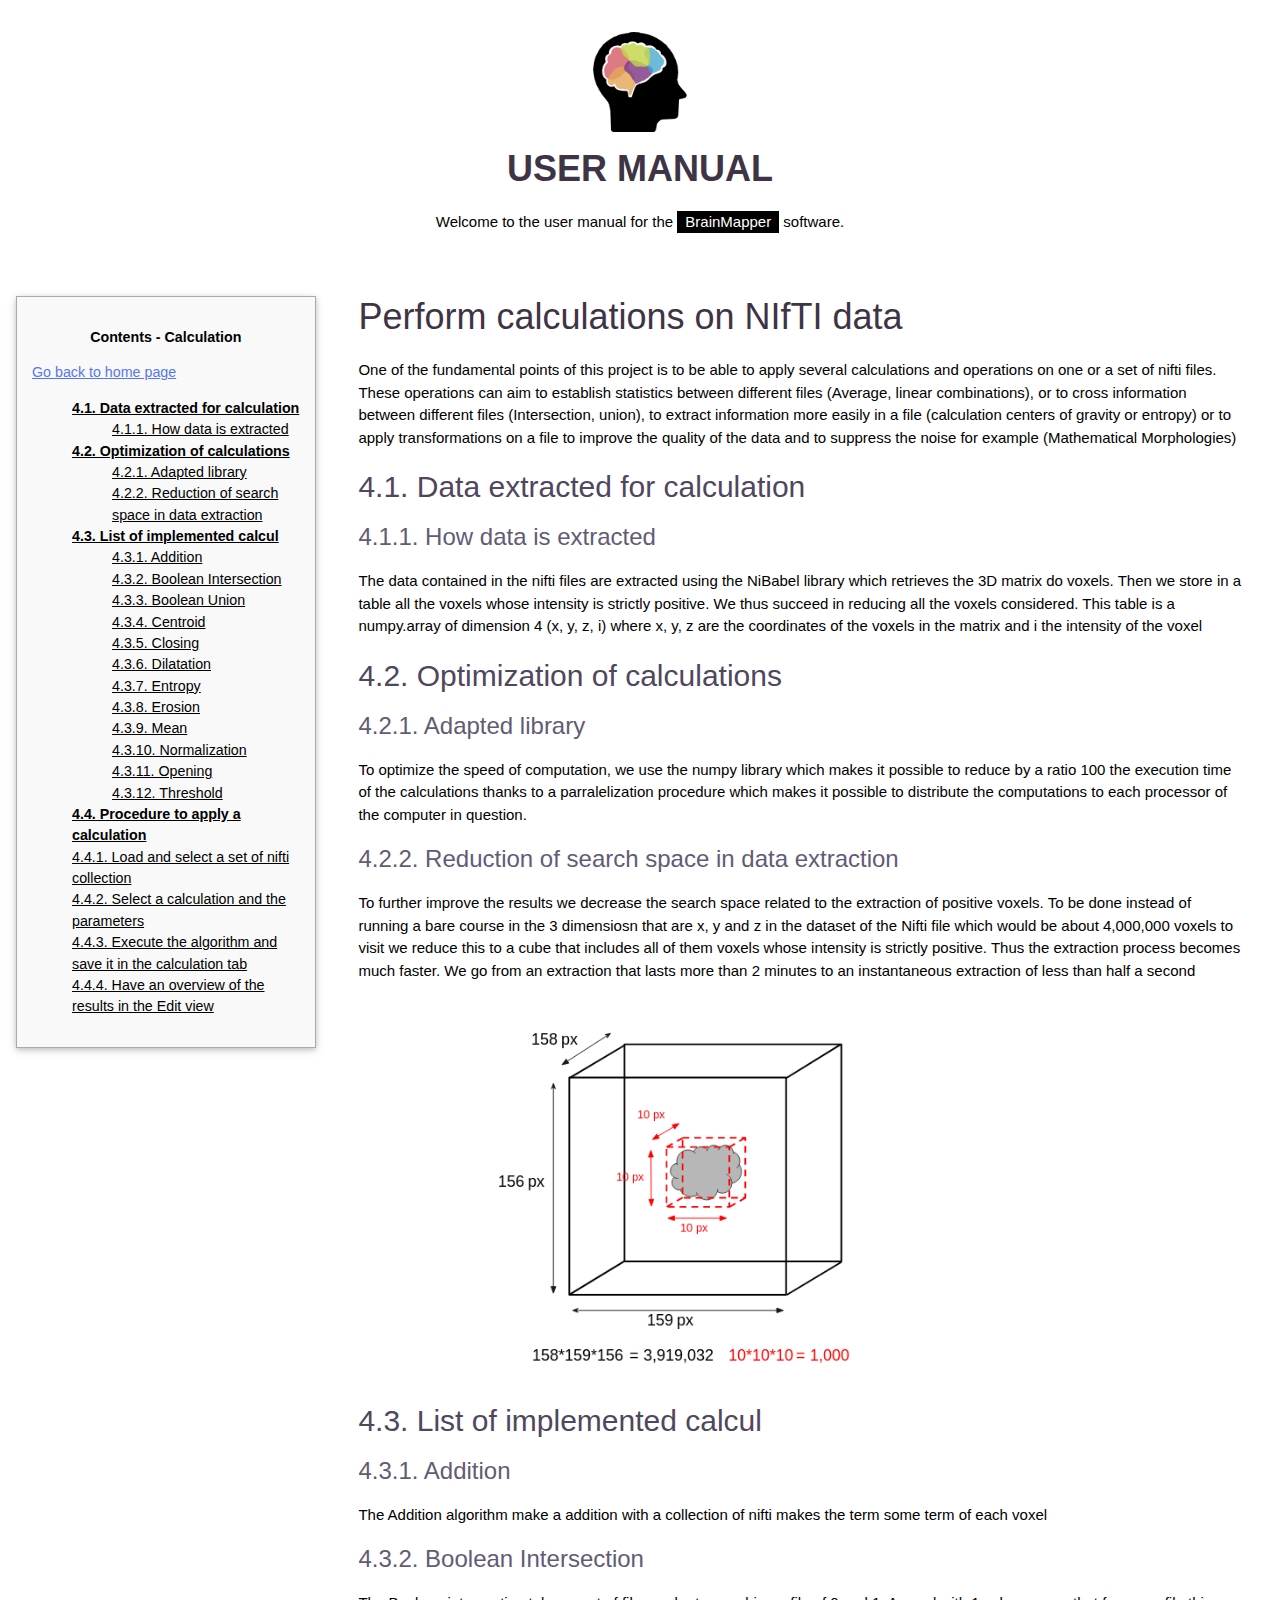
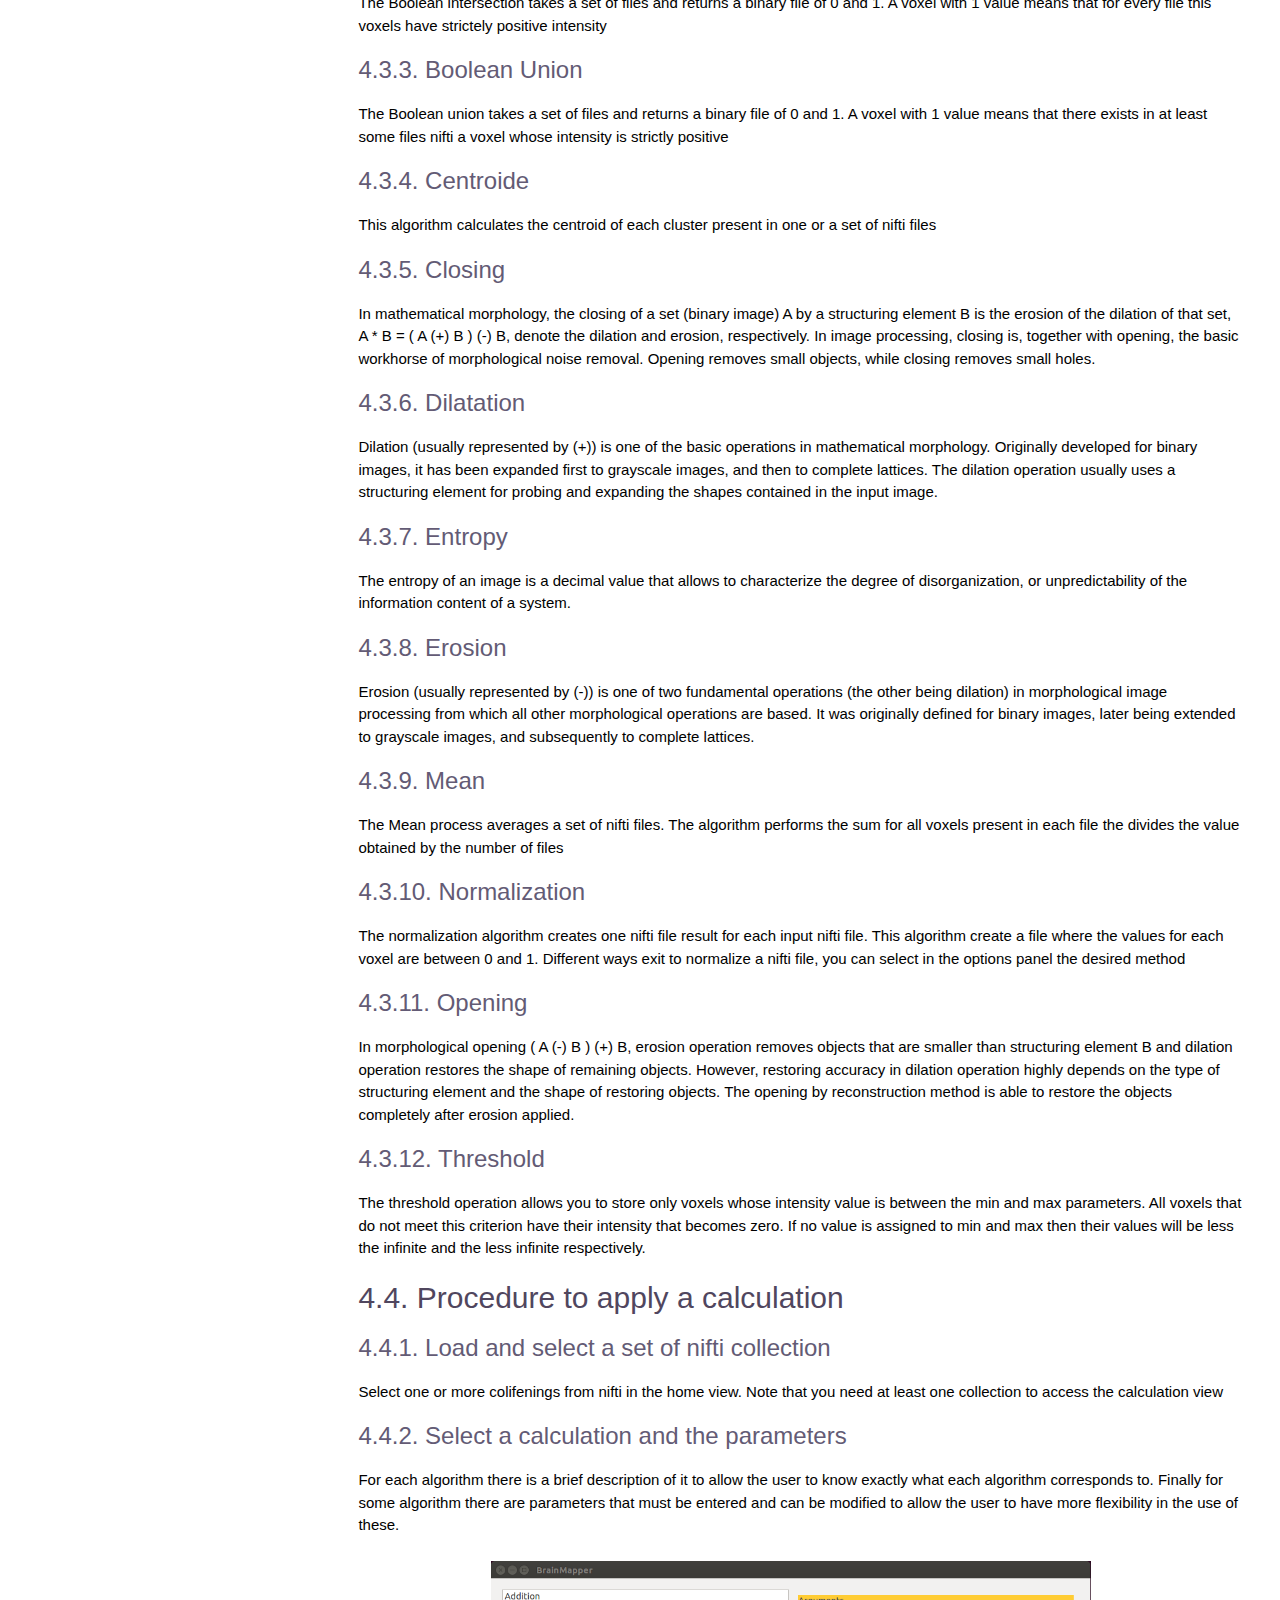
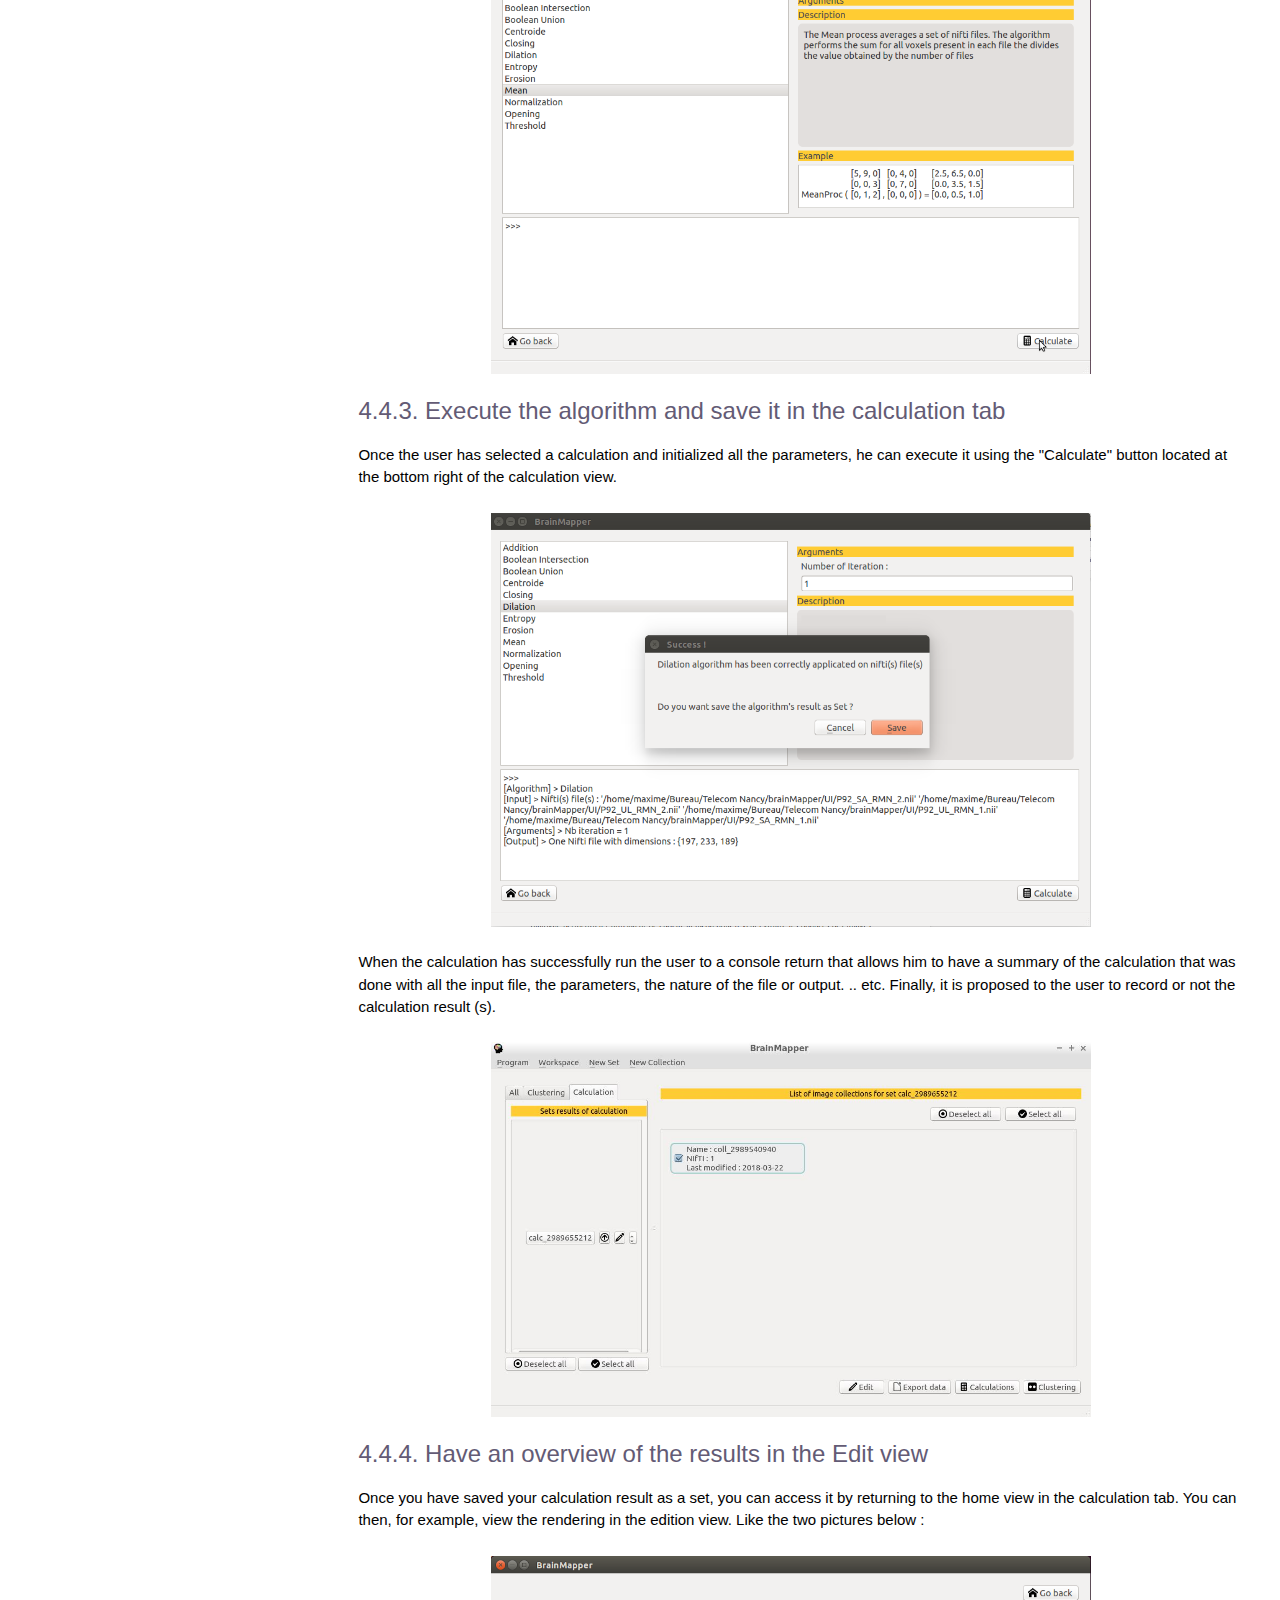
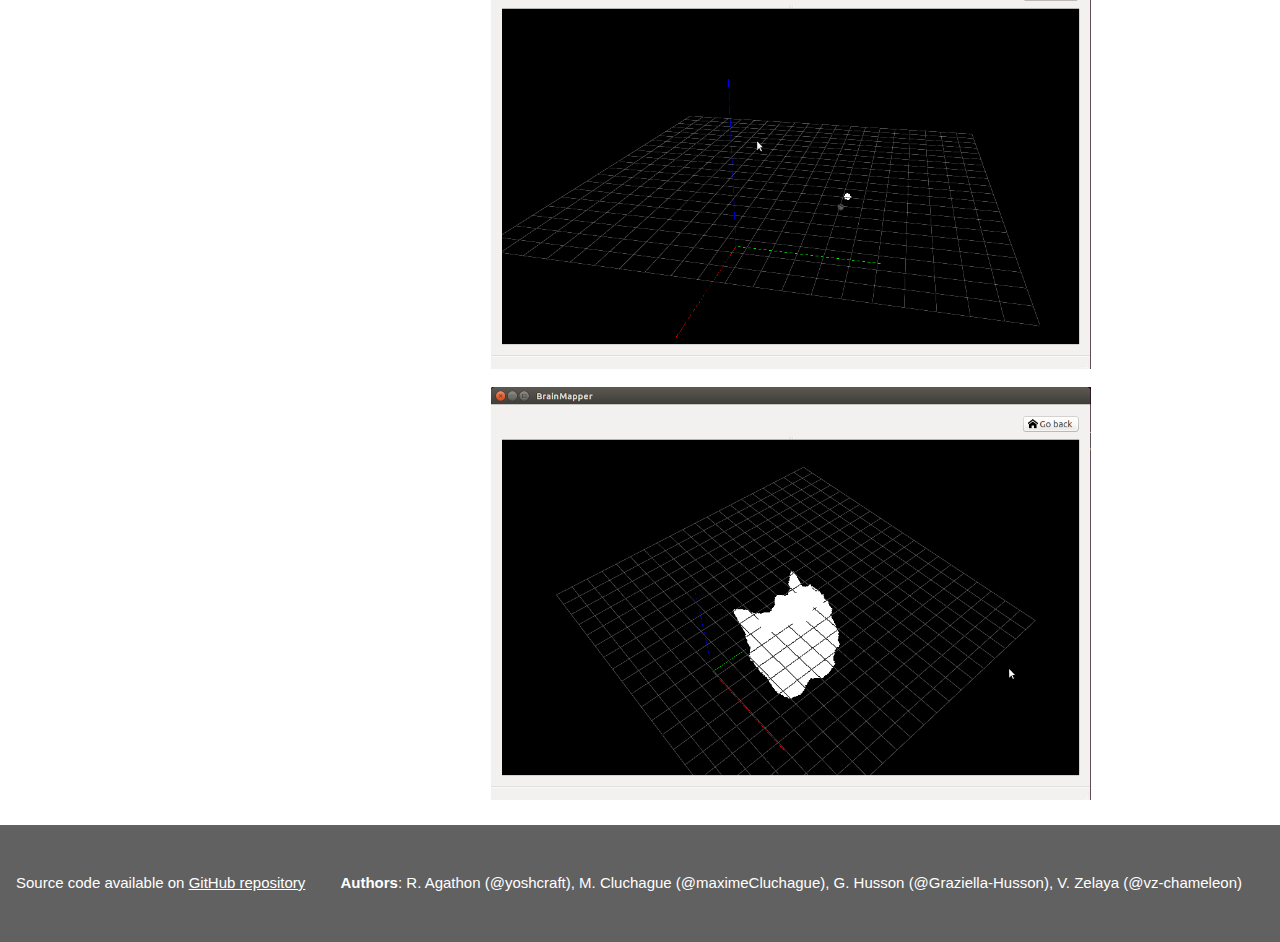
==== docs/calculations.html @ f10fd2df "Merge remote-tracking branch 'origin/master'" ====
<!DOCTYPE html>
<html>
  <head>
    <title>User manual</title>
	<link rel="stylesheet" type="text/css" href="style.css">
  <link rel="icon" href="imgs/logo.png">
  </head>
  <body>
    <header class="w3-container w3-center w3-padding-32">
      <div class="row">
        <div class="column">
            <img src="imgs/logo.png" style="width:8%">
        </div>
        <div class="column">
          <h1><b>USER MANUAL</b></h1>
      	  <p>Welcome to the user manual for the <span class="w3-tag">BrainMapper</span> software.</p>
        </div>
      </div>
  	</header>

    <div class="row">
      <div class="column-left">
        <div class="w3-card w3-margin w3-margin-top">
          <div id="toc_container">
            <p class="toc_title">Contents - Calculation</p>
            <a href="index.html" style="color : #5577ee"> Go back to home page </a>
            <ul class="toc_list">
          	   <li><a href="#41"><strong>4.1. Data extracted for calculation</strong></a></li>
          	    <ul>
          		      <li><a href="#411">4.1.1. How data is extracted</a></li>
          		      
          	      </ul>
              	<li><a href="#42"><strong>4.2. Optimization of calculations</strong></a></li>
              	  <ul>
              		<li><a href="#421">4.2.1. Adapted library</a></li>
              		<li><a href="#422">4.2.2. Reduction of search space in data extraction</a></li>
              	  </ul>
              	<li><a href="#43"><strong>4.3. List of implemented calcul</strong></a></li>
		  <ul>
              		<li><a href="#431">4.3.1. Addition</a></li>
			<li><a href="#432">4.3.2. Boolean Intersection</a></li>
              		<li><a href="#433">4.3.3. Boolean Union</a></li>
			<li><a href="#434">4.3.4. Centroid</a></li>
			<li><a href="#435">4.3.5. Closing</a></li>
			<li><a href="#436">4.3.6. Dilatation</a></li>
			<li><a href="#437">4.3.7. Entropy</a></li>
			<li><a href="#438">4.3.8. Erosion</a></li>
			<li><a href="#439">4.3.9. Mean</a></li>
			<li><a href="#4310">4.3.10. Normalization</a></li>
			<li><a href="#4311">4.3.11. Opening</a></li>
			<li><a href="#4312">4.3.12. Threshold</a></li>

              	  </ul>
		<li><a href="#script_env"><strong>4.4. Procedure to apply a calculation</strong></a></li>
			<li><a href="#441">4.4.1. Load and select a set of nifti collection</a></li>
			<li><a href="#442">4.4.2. Select a calculation and the parameters</a></li>
              		<li><a href="#443">4.4.3. Execute the algorithm and save it in the calculation tab</a></li>
                	<li><a href="#444">4.4.4. Have an overview of the results in the Edit view</a></li>
              </ul>
        	</div>
        </div>
      </div>
      <div class="column-right">
        <div id="Calculations">
          <h1> Perform calculations on NIfTI data</h1>
          <p>
          One of the fundamental points of this project is to be able to apply several calculations and operations on one or a set of nifti files. These operations can aim to establish statistics between different files (Average, linear combinations), or to cross information between different files (Intersection, union), to extract information more easily in a file (calculation centers of gravity or entropy) or to apply transformations on a file to improve the quality of the data and to suppress the noise for example (Mathematical Morphologies)
          </p>
	<h2 id="41">4.1. Data extracted for calculation</h2>
		<h3 id="411">4.1.1. How data is extracted</h3>
<p>The data contained in the nifti files are extracted using the NiBabel library which retrieves the 3D matrix do voxels. Then we store in a table all the voxels whose intensity is strictly positive. We thus succeed in reducing all the voxels considered. This table is a numpy.array of dimension 4 (x, y, z, i) where x, y, z are the coordinates of the voxels in the matrix and i the intensity of the voxel</p>
	<h2 id="42">4.2. Optimization of calculations</h2>
		<h3 id="421">4.2.1. Adapted library</h3>
<p>To optimize the speed of computation, we use the numpy library which makes it possible to reduce by a ratio 100 the execution time of the calculations thanks to a parralelization procedure which makes it possible to distribute the computations to each processor of the computer in question.</p>
		<h3 id="422">4.2.2. Reduction of search space in data extraction</h3>
<p>To further improve the results we decrease the search space related to the extraction of positive voxels. To be done instead of running a bare course in the 3 dimensiosn that are x, y and z in the dataset of the Nifti file which would be about 4,000,000 voxels to visit we reduce this to a cube that includes all of them voxels whose intensity is strictly positive. Thus the extraction process becomes much faster. We go from an extraction that lasts more than 2 minutes to an instantaneous extraction of less than half a second</p>

<div style="padding-left: 15%; padding-top: 1%;padding-bottom: 1%;">
              <img src="imgs/calculation/optimisationCalcul.png" style="width:50%">
            </div>

	<h2 id="43">4.3. List of implemented calcul</h2>
		<h3 id="431">4.3.1. Addition</h3>
			<p>The Addition algorithm make a addition with a collection of nifti makes the term some term of each voxel</p>
		<h3 id="432">4.3.2. Boolean Intersection</h3>
			<p>The Boolean intersection takes a set of files and returns a binary file of 0 and 1. A voxel with 1 value means that for every file this voxels have strictely positive intensity</p>
		<h3 id="433">4.3.3. Boolean Union</h3>
<p>The Boolean union takes a set of files and returns a binary file of 0 and 1. A voxel with 1 value means that there exists in at least some files nifti a voxel whose intensity is strictly positive</p>
		<h3 id="434">4.3.4. Centroide</h3>
			<p>This algorithm calculates the centroid of each cluster present in one or a set of nifti files</p>
		<h3 id="435">4.3.5. Closing</h3>
<p>In mathematical morphology, the closing of a set (binary image) A by a structuring element B is the erosion of the dilation of that set, A * B = ( A (+) B ) (-) B, denote the dilation and erosion, respectively. In image processing, closing is, together with opening, the basic workhorse of morphological noise removal. Opening removes small objects, while closing removes small holes.</p>
		<h3 id="436">4.3.6. Dilatation</h3>
<p>Dilation (usually represented by (+)) is one of the basic operations in mathematical morphology. Originally developed for binary images, it has been expanded first to grayscale images, and then to complete lattices. The dilation operation usually uses a structuring element for probing and expanding the shapes contained in the input image.</p>
		<h3 id="437">4.3.7. Entropy</h3>
<p>The entropy of an image is a decimal value that allows to characterize the degree of disorganization, or unpredictability of the information content of a system.</p>
		<h3 id="438">4.3.8. Erosion</h3>
<p>Erosion (usually represented by (-)) is one of two fundamental operations (the other being dilation) in morphological image processing from which all other morphological operations are based. It was originally defined for binary images, later being extended to grayscale images, and subsequently to complete lattices.</p>
		<h3 id="439">4.3.9. Mean</h3>
<p>The Mean process averages a set of nifti files. The algorithm performs the sum for all voxels present in each file the divides the value obtained by the number of files</p>
		<h3 id="4310">4.3.10. Normalization</h3>
<p>The normalization algorithm creates one nifti file result for each input nifti file. This algorithm create a file where the values for each voxel are between 0 and 1. Different ways exit to normalize a nifti file, you can select in the options panel the desired method</p>
		<h3 id="4311">4.3.11. Opening</h3>
<p>In morphological opening ( A (-) B ) (+) B, erosion operation removes objects that are smaller than structuring element B and dilation operation restores the shape of remaining objects. However, restoring accuracy in dilation operation highly depends on the type of structuring element and the shape of restoring objects. The opening by reconstruction method is able to restore the objects completely after erosion applied.</p>
		<h3 id="4312">4.3.12. Threshold</h3>
<p>The threshold operation allows you to store only voxels whose intensity value is between the min and max parameters. All voxels that do not meet this criterion have their intensity that becomes zero. If no value is assigned to min and max then their values will be less the infinite and the less infinite respectively.</p>
	<h2>4.4. Procedure to apply a calculation</h2>
		<h3 id="441">4.4.1. Load and select a set of nifti collection</h3>
<p>Select one or more colifenings from nifti in the home view. Note that you need at least one collection to access the calculation view</p>
		<h3 id="442">4.4.2. Select a calculation and the parameters</h3>
<p>For each algorithm there is a brief description of it to allow the user to know exactly what each algorithm corresponds to. Finally for some algorithm there are parameters that must be entered and can be modified to allow the user to have more flexibility in the use of these.</p>
<div style="padding-left: 15%; padding-top: 1%;padding-bottom: 1%;">
              <img src="imgs/calculation/SelectionAlgorithme.png" style="width:80%">
            </div>

		<h3 id="443">4.4.3. Execute the algorithm and save it in the calculation tab</h3>
<p>Once the user has selected a calculation and initialized all the parameters, he can execute it using the "Calculate" button located at the bottom right of the calculation view.</p>	

<div style="padding-left: 15%; padding-top: 1%;padding-bottom: 1%;">
              <img src="imgs/calculation/capture.png" style="width:80%">
            </div>

<p>When the calculation has successfully run the user to a console return that allows him to have a summary of the calculation that was done with all the input file, the parameters, the nature of the file or output. .. etc. Finally, it is proposed to the user to record or not the calculation result (s).</p>

<div style="padding-left: 15%; padding-top: 1%;padding-bottom: 1%;">
              <img src="imgs/calculation/OngletCalculationsEtResultats.png" style="width:80%">
            </div>

		<h3 id="444">4.4.4. Have an overview of the results in the Edit view</h3>
<p>Once you have saved your calculation result as a set, you can access it by returning to the home view in the calculation tab. You can then, for example, view the rendering in the edition view. Like the two pictures below :</p>
<div style="padding-left: 15%; padding-top: 1%;padding-bottom: 1%;">
              <img src="imgs/calculation/Vue3D.png" style="width:80%">
            </div>
<div style="padding-left: 15%; padding-top: 1%;padding-bottom: 1%;">
              <img src="imgs/calculation/cerveauMorphologie.png" style="width:80%">
            </div>
        </div>
      </div>
    </div>

    <footer class="w3-container w3-dark-grey w3-padding-32 w3-margin-top">
      <div class="column-left">
  	     <p>Source code available on <a href="https://github.com/Brain-Mapper/brainMapper" target="_blank">GitHub repository</a></p>
      </div>
      <div>
        <p> <b>Authors</b>: R. Agathon (@yoshcraft), M. Cluchague (@maximeCluchague), G. Husson (@Graziella-Husson), V. Zelaya (@vz-chameleon)
      </div>
  	</footer>
  </body>
</html>
---- docs/style.css ----
#toc_container {
    background: #f9f9f9 none repeat scroll 0 0;
    border: 1px solid #aaa;
    display: table;
    font-size: 95%;
    margin-bottom: 1em;
    padding: 15px;
    width: 100%;
}

.toc_title {
    font-weight: 700;
    text-align: center;
}

#toc_container li, #toc_container ul, #toc_container ul li{
    list-style: outside none none !important;
}

.column-left {
    background: transparent;
    float: left;
    width: 26%;
}

.column-right {
    float: left;
    padding-left: 2%;
    padding-right: 3% ;
    width: 74%;
}
/* Clear floats after the columns */
.row:after {
    content: "";
    display: table;
    clear: both;
}

.alert{
  display: inline-block;
}
.alert-info{
  width: 80%;
  background-color: #ffc796;
  border-radius: 10px;
  padding-left: 2%;
  padding-right: 2%;
  padding-bottom: 3%;
  padding-top: 1%;
}

.note-info{
  width: 80%;
  background-color: #b6d7f9;
  border-radius: 10px;
  padding-left: 2%;
  padding-right: 2%;
  padding-bottom: 3%;
  padding-top: 1%;
}

.command {
  width: 97%;
  background-color: #eee;
  border-radius: 12px;
  padding: 2%;
}

h1 { color: #3f3446; }
h2{ color: #50465e; }
h3{ color: #635b75; }
h4{ color: #877f9b; }
/* W3.CSS 4.10 February 2018 by Jan Egil and Borge Refsnes */
html{box-sizing:border-box}*,*:before,*:after{box-sizing:inherit}
/* Extract from normalize.css by Nicolas Gallagher and Jonathan Neal git.io/normalize */
html{-ms-text-size-adjust:100%;-webkit-text-size-adjust:100%}body{margin:0}
article,aside,details,figcaption,figure,footer,header,main,menu,nav,section,summary{display:block}
audio,canvas,progress,video{display:inline-block}progress{vertical-align:baseline}
audio:not([controls]){display:none;height:0}[hidden],template{display:none}
a{background-color:transparent;-webkit-text-decoration-skip:objects}
a:active,a:hover{outline-width:0}abbr[title]{border-bottom:none;text-decoration:underline;text-decoration:underline dotted}
dfn{font-style:italic}mark{background:#ff0;color:#000}
small{font-size:80%}sub,sup{font-size:75%;line-height:0;position:relative;vertical-align:baseline}
sub{bottom:-0.25em}sup{top:-0.5em}figure{margin:1em 40px}img{border-style:none}svg:not(:root){overflow:hidden}
code,kbd,pre,samp{font-family:monospace,monospace;font-size:1em}hr{box-sizing:content-box;height:0;overflow:visible}
button,input,select,textarea{font:inherit;margin:0}optgroup{font-weight:bold}
button,input{overflow:visible}button,select{text-transform:none}
button,html [type=button],[type=reset],[type=submit]{-webkit-appearance:button}
button::-moz-focus-inner, [type=button]::-moz-focus-inner, [type=reset]::-moz-focus-inner, [type=submit]::-moz-focus-inner{border-style:none;padding:0}
button:-moz-focusring, [type=button]:-moz-focusring, [type=reset]:-moz-focusring, [type=submit]:-moz-focusring{outline:1px dotted ButtonText}
fieldset{border:1px solid #c0c0c0;margin:0 2px;padding:.35em .625em .75em}
legend{color:inherit;display:table;max-width:100%;padding:0;white-space:normal}textarea{overflow:auto}
[type=checkbox],[type=radio]{padding:0}
[type=number]::-webkit-inner-spin-button,[type=number]::-webkit-outer-spin-button{height:auto}
[type=search]{-webkit-appearance:textfield;outline-offset:-2px}
[type=search]::-webkit-search-cancel-button,[type=search]::-webkit-search-decoration{-webkit-appearance:none}
::-webkit-input-placeholder{color:inherit;opacity:0.54}
::-webkit-file-upload-button{-webkit-appearance:button;font:inherit}
/* End extract */
html,body{font-family:Verdana,sans-serif;font-size:15px;line-height:1.5}html{overflow-x:hidden}
h1{font-size:36px}h2{font-size:30px}h3{font-size:24px}h4{font-size:20px}h5{font-size:18px}h6{font-size:16px}.w3-serif{font-family:serif}
h1,h2,h3,h4,h5,h6{font-family:"Segoe UI",Arial,sans-serif;font-weight:400;margin:10px 0}.w3-wide{letter-spacing:4px}
hr{border:0;border-top:1px solid #eee;margin:20px 0}
.w3-image{max-width:100%;height:auto}img{vertical-align:middle}a{color:inherit}
.w3-table,.w3-table-all{border-collapse:collapse;border-spacing:0;width:100%;display:table}.w3-table-all{border:1px solid #ccc}
.w3-bordered tr,.w3-table-all tr{border-bottom:1px solid #ddd}.w3-striped tbody tr:nth-child(even){background-color:#f1f1f1}
.w3-table-all tr:nth-child(odd){background-color:#fff}.w3-table-all tr:nth-child(even){background-color:#f1f1f1}
.w3-hoverable tbody tr:hover,.w3-ul.w3-hoverable li:hover{background-color:#ccc}.w3-centered tr th,.w3-centered tr td{text-align:center}
.w3-table td,.w3-table th,.w3-table-all td,.w3-table-all th{padding:8px 8px;display:table-cell;text-align:left;vertical-align:top}
.w3-table th:first-child,.w3-table td:first-child,.w3-table-all th:first-child,.w3-table-all td:first-child{padding-left:16px}
.w3-btn,.w3-button{border:none;display:inline-block;padding:8px 16px;vertical-align:middle;overflow:hidden;text-decoration:none;color:inherit;background-color:inherit;text-align:center;cursor:pointer;white-space:nowrap}
.w3-btn:hover{box-shadow:0 8px 16px 0 rgba(0,0,0,0.2),0 6px 20px 0 rgba(0,0,0,0.19)}
.w3-btn,.w3-button{-webkit-touch-callout:none;-webkit-user-select:none;-khtml-user-select:none;-moz-user-select:none;-ms-user-select:none;user-select:none}
.w3-disabled,.w3-btn:disabled,.w3-button:disabled{cursor:not-allowed;opacity:0.3}.w3-disabled *,:disabled *{pointer-events:none}
.w3-btn.w3-disabled:hover,.w3-btn:disabled:hover{box-shadow:none}
.w3-badge,.w3-tag{background-color:#000;color:#fff;display:inline-block;padding-left:8px;padding-right:8px;text-align:center}.w3-badge{border-radius:50%}
.w3-ul{list-style-type:none;padding:0;margin:0}.w3-ul li{padding:8px 16px;border-bottom:1px solid #ddd}.w3-ul li:last-child{border-bottom:none}
.w3-tooltip,.w3-display-container{position:relative}.w3-tooltip .w3-text{display:none}.w3-tooltip:hover .w3-text{display:inline-block}
.w3-ripple:active{opacity:0.5}.w3-ripple{transition:opacity 0s}
.w3-input{padding:8px;display:block;border:none;border-bottom:1px solid #ccc;width:100%}
.w3-select{padding:9px 0;width:100%;border:none;border-bottom:1px solid #ccc}
.w3-dropdown-click,.w3-dropdown-hover{position:relative;display:inline-block;cursor:pointer}
.w3-dropdown-hover:hover .w3-dropdown-content{display:block}
.w3-dropdown-hover:first-child,.w3-dropdown-click:hover{background-color:#ccc;color:#000}
.w3-dropdown-hover:hover > .w3-button:first-child,.w3-dropdown-click:hover > .w3-button:first-child{background-color:#ccc;color:#000}
.w3-dropdown-content{cursor:auto;color:#000;background-color:#fff;display:none;position:absolute;min-width:160px;margin:0;padding:0;z-index:1}
.w3-check,.w3-radio{width:24px;height:24px;position:relative;top:6px}
.w3-sidebar{height:100%;width:200px;background-color:#fff;position:fixed!important;z-index:1;overflow:auto}
.w3-bar-block .w3-dropdown-hover,.w3-bar-block .w3-dropdown-click{width:100%}
.w3-bar-block .w3-dropdown-hover .w3-dropdown-content,.w3-bar-block .w3-dropdown-click .w3-dropdown-content{min-width:100%}
.w3-bar-block .w3-dropdown-hover .w3-button,.w3-bar-block .w3-dropdown-click .w3-button{width:100%;text-align:left;padding:8px 16px}
.w3-main,#main{transition:margin-left .4s}
.w3-modal{z-index:3;display:none;padding-top:100px;position:fixed;left:0;top:0;width:100%;height:100%;overflow:auto;background-color:rgb(0,0,0);background-color:rgba(0,0,0,0.4)}
.w3-modal-content{margin:auto;background-color:#fff;position:relative;padding:0;outline:0;width:600px}
.w3-bar{width:100%;overflow:hidden}.w3-center .w3-bar{display:inline-block;width:auto}
.w3-bar .w3-bar-item{padding:8px 16px;float:left;width:auto;border:none;display:block;outline:0}
.w3-bar .w3-dropdown-hover,.w3-bar .w3-dropdown-click{position:static;float:left}
.w3-bar .w3-button{white-space:normal}
.w3-bar-block .w3-bar-item{width:100%;display:block;padding:8px 16px;text-align:left;border:none;white-space:normal;float:none;outline:0}
.w3-bar-block.w3-center .w3-bar-item{text-align:center}.w3-block{display:block;width:100%}
.w3-responsive{display:block;overflow-x:auto}
.w3-container:after,.w3-container:before,.w3-panel:after,.w3-panel:before,.w3-row:after,.w3-row:before,.w3-row-padding:after,.w3-row-padding:before,
.w3-cell-row:before,.w3-cell-row:after,.w3-clear:after,.w3-clear:before,.w3-bar:before,.w3-bar:after{content:"";display:table;clear:both}
.w3-col,.w3-half,.w3-third,.w3-twothird,.w3-threequarter,.w3-quarter{float:left;width:100%}
.w3-col.s1{width:8.33333%}.w3-col.s2{width:16.66666%}.w3-col.s3{width:24.99999%}.w3-col.s4{width:33.33333%}
.w3-col.s5{width:41.66666%}.w3-col.s6{width:49.99999%}.w3-col.s7{width:58.33333%}.w3-col.s8{width:66.66666%}
.w3-col.s9{width:74.99999%}.w3-col.s10{width:83.33333%}.w3-col.s11{width:91.66666%}.w3-col.s12{width:99.99999%}
@media (min-width:601px){.w3-col.m1{width:8.33333%}.w3-col.m2{width:16.66666%}.w3-col.m3,.w3-quarter{width:24.99999%}.w3-col.m4,.w3-third{width:33.33333%}
.w3-col.m5{width:41.66666%}.w3-col.m6,.w3-half{width:49.99999%}.w3-col.m7{width:58.33333%}.w3-col.m8,.w3-twothird{width:66.66666%}
.w3-col.m9,.w3-threequarter{width:74.99999%}.w3-col.m10{width:83.33333%}.w3-col.m11{width:91.66666%}.w3-col.m12{width:99.99999%}}
@media (min-width:993px){.w3-col.l1{width:8.33333%}.w3-col.l2{width:16.66666%}.w3-col.l3{width:24.99999%}.w3-col.l4{width:33.33333%}
.w3-col.l5{width:41.66666%}.w3-col.l6{width:49.99999%}.w3-col.l7{width:58.33333%}.w3-col.l8{width:66.66666%}
.w3-col.l9{width:74.99999%}.w3-col.l10{width:83.33333%}.w3-col.l11{width:91.66666%}.w3-col.l12{width:99.99999%}}
.w3-content{max-width:980px;margin:auto}.w3-rest{overflow:hidden}
.w3-cell-row{display:table;width:100%}.w3-cell{display:table-cell}
.w3-cell-top{vertical-align:top}.w3-cell-middle{vertical-align:middle}.w3-cell-bottom{vertical-align:bottom}
.w3-hide{display:none!important}.w3-show-block,.w3-show{display:block!important}.w3-show-inline-block{display:inline-block!important}
@media (max-width:600px){.w3-modal-content{margin:0 10px;width:auto!important}.w3-modal{padding-top:30px}
.w3-dropdown-hover.w3-mobile .w3-dropdown-content,.w3-dropdown-click.w3-mobile .w3-dropdown-content{position:relative}
.w3-hide-small{display:none!important}.w3-mobile{display:block;width:100%!important}.w3-bar-item.w3-mobile,.w3-dropdown-hover.w3-mobile,.w3-dropdown-click.w3-mobile{text-align:center}
.w3-dropdown-hover.w3-mobile,.w3-dropdown-hover.w3-mobile .w3-btn,.w3-dropdown-hover.w3-mobile .w3-button,.w3-dropdown-click.w3-mobile,.w3-dropdown-click.w3-mobile .w3-btn,.w3-dropdown-click.w3-mobile .w3-button{width:100%}}
@media (max-width:768px){.w3-modal-content{width:500px}.w3-modal{padding-top:50px}}
@media (min-width:993px){.w3-modal-content{width:900px}.w3-hide-large{display:none!important}.w3-sidebar.w3-collapse{display:block!important}}
@media (max-width:992px) and (min-width:601px){.w3-hide-medium{display:none!important}}
@media (max-width:992px){.w3-sidebar.w3-collapse{display:none}.w3-main{margin-left:0!important;margin-right:0!important}}
.w3-top,.w3-bottom{position:fixed;width:100%;z-index:1}.w3-top{top:0}.w3-bottom{bottom:0}
.w3-overlay{position:fixed;display:none;width:100%;height:100%;top:0;left:0;right:0;bottom:0;background-color:rgba(0,0,0,0.5);z-index:2}
.w3-display-topleft{position:absolute;left:0;top:0}.w3-display-topright{position:absolute;right:0;top:0}
.w3-display-bottomleft{position:absolute;left:0;bottom:0}.w3-display-bottomright{position:absolute;right:0;bottom:0}
.w3-display-middle{position:absolute;top:50%;left:50%;transform:translate(-50%,-50%);-ms-transform:translate(-50%,-50%)}
.w3-display-left{position:absolute;top:50%;left:0%;transform:translate(0%,-50%);-ms-transform:translate(-0%,-50%)}
.w3-display-right{position:absolute;top:50%;right:0%;transform:translate(0%,-50%);-ms-transform:translate(0%,-50%)}
.w3-display-topmiddle{position:absolute;left:50%;top:0;transform:translate(-50%,0%);-ms-transform:translate(-50%,0%)}
.w3-display-bottommiddle{position:absolute;left:50%;bottom:0;transform:translate(-50%,0%);-ms-transform:translate(-50%,0%)}
.w3-display-container:hover .w3-display-hover{display:block}.w3-display-container:hover span.w3-display-hover{display:inline-block}.w3-display-hover{display:none}
.w3-display-position{position:absolute}
.w3-circle{border-radius:50%}
.w3-round-small{border-radius:2px}.w3-round,.w3-round-medium{border-radius:4px}.w3-round-large{border-radius:8px}.w3-round-xlarge{border-radius:16px}.w3-round-xxlarge{border-radius:32px}
.w3-row-padding,.w3-row-padding>.w3-half,.w3-row-padding>.w3-third,.w3-row-padding>.w3-twothird,.w3-row-padding>.w3-threequarter,.w3-row-padding>.w3-quarter,.w3-row-padding>.w3-col{padding:0 8px}
.w3-container,.w3-panel{padding:0.01em 16px}.w3-panel{margin-top:16px;margin-bottom:16px}
.w3-code,.w3-codespan{font-family:Consolas,"courier new";font-size:16px}
.w3-code{width:auto;background-color:#fff;padding:8px 12px;border-left:4px solid #4CAF50;word-wrap:break-word}
.w3-codespan{color:crimson;background-color:#f1f1f1;padding-left:4px;padding-right:4px;font-size:110%}
.w3-card,.w3-card-2{box-shadow:0 2px 5px 0 rgba(0,0,0,0.16),0 2px 10px 0 rgba(0,0,0,0.12);width:90%}
.w3-card-4,.w3-hover-shadow:hover{box-shadow:0 4px 10px 0 rgba(0,0,0,0.2),0 4px 20px 0 rgba(0,0,0,0.19)}
.w3-spin{animation:w3-spin 2s infinite linear}@keyframes w3-spin{0%{transform:rotate(0deg)}100%{transform:rotate(359deg)}}
.w3-animate-fading{animation:fading 10s infinite}@keyframes fading{0%{opacity:0}50%{opacity:1}100%{opacity:0}}
.w3-animate-opacity{animation:opac 0.8s}@keyframes opac{from{opacity:0} to{opacity:1}}
.w3-animate-top{position:relative;animation:animatetop 0.4s}@keyframes animatetop{from{top:-300px;opacity:0} to{top:0;opacity:1}}
.w3-animate-left{position:relative;animation:animateleft 0.4s}@keyframes animateleft{from{left:-300px;opacity:0} to{left:0;opacity:1}}
.w3-animate-right{position:relative;animation:animateright 0.4s}@keyframes animateright{from{right:-300px;opacity:0} to{right:0;opacity:1}}
.w3-animate-bottom{position:relative;animation:animatebottom 0.4s}@keyframes animatebottom{from{bottom:-300px;opacity:0} to{bottom:0;opacity:1}}
.w3-animate-zoom {animation:animatezoom 0.6s}@keyframes animatezoom{from{transform:scale(0)} to{transform:scale(1)}}
.w3-animate-input{transition:width 0.4s ease-in-out}.w3-animate-input:focus{width:100%!important}
.w3-opacity,.w3-hover-opacity:hover{opacity:0.60}.w3-opacity-off,.w3-hover-opacity-off:hover{opacity:1}
.w3-opacity-max{opacity:0.25}.w3-opacity-min{opacity:0.75}
.w3-greyscale-max,.w3-grayscale-max,.w3-hover-greyscale:hover,.w3-hover-grayscale:hover{filter:grayscale(100%)}
.w3-greyscale,.w3-grayscale{filter:grayscale(75%)}.w3-greyscale-min,.w3-grayscale-min{filter:grayscale(50%)}
.w3-sepia{filter:sepia(75%)}.w3-sepia-max,.w3-hover-sepia:hover{filter:sepia(100%)}.w3-sepia-min{filter:sepia(50%)}
.w3-tiny{font-size:10px!important}.w3-small{font-size:12px!important}.w3-medium{font-size:15px!important}.w3-large{font-size:18px!important}
.w3-xlarge{font-size:24px!important}.w3-xxlarge{font-size:36px!important}.w3-xxxlarge{font-size:48px!important}.w3-jumbo{font-size:64px!important}
.w3-left-align{text-align:left!important}.w3-right-align{text-align:right!important}.w3-justify{text-align:justify!important}.w3-center{text-align:center!important}
.w3-border-0{border:0!important}.w3-border{border:1px solid #ccc!important}
.w3-border-top{border-top:1px solid #ccc!important}.w3-border-bottom{border-bottom:1px solid #ccc!important}
.w3-border-left{border-left:1px solid #ccc!important}.w3-border-right{border-right:1px solid #ccc!important}
.w3-topbar{border-top:6px solid #ccc!important}.w3-bottombar{border-bottom:6px solid #ccc!important}
.w3-leftbar{border-left:6px solid #ccc!important}.w3-rightbar{border-right:6px solid #ccc!important}
.w3-section,.w3-code{margin-top:16px!important;margin-bottom:16px!important}
.w3-margin{margin:16px!important}.w3-margin-top{margin-top:16px!important}.w3-margin-bottom{margin-bottom:16px!important}
.w3-margin-left{margin-left:16px!important}.w3-margin-right{margin-right:16px!important}
.w3-padding-small{padding:4px 8px!important}.w3-padding{padding:8px 16px!important}.w3-padding-large{padding:12px 24px!important}
.w3-padding-16{padding-top:16px!important;padding-bottom:16px!important}.w3-padding-24{padding-top:24px!important;padding-bottom:24px!important}
.w3-padding-32{padding-top:32px!important;padding-bottom:32px!important}.w3-padding-48{padding-top:48px!important;padding-bottom:48px!important}
.w3-padding-64{padding-top:64px!important;padding-bottom:64px!important}
.w3-left{float:left!important}.w3-right{float:right!important}
.w3-button:hover{color:#000!important;background-color:#ccc!important}
.w3-transparent,.w3-hover-none:hover{background-color:transparent!important}
.w3-hover-none:hover{box-shadow:none!important}
/* Colors */
.w3-amber,.w3-hover-amber:hover{color:#000!important;background-color:#ffc107!important}
.w3-aqua,.w3-hover-aqua:hover{color:#000!important;background-color:#00ffff!important}
.w3-blue,.w3-hover-blue:hover{color:#fff!important;background-color:#2196F3!important}
.w3-light-blue,.w3-hover-light-blue:hover{color:#000!important;background-color:#87CEEB!important}
.w3-brown,.w3-hover-brown:hover{color:#fff!important;background-color:#795548!important}
.w3-cyan,.w3-hover-cyan:hover{color:#000!important;background-color:#00bcd4!important}
.w3-blue-grey,.w3-hover-blue-grey:hover,.w3-blue-gray,.w3-hover-blue-gray:hover{color:#fff!important;background-color:#607d8b!important}
.w3-green,.w3-hover-green:hover{color:#fff!important;background-color:#4CAF50!important}
.w3-light-green,.w3-hover-light-green:hover{color:#000!important;background-color:#8bc34a!important}
.w3-indigo,.w3-hover-indigo:hover{color:#fff!important;background-color:#3f51b5!important}
.w3-khaki,.w3-hover-khaki:hover{color:#000!important;background-color:#f0e68c!important}
.w3-lime,.w3-hover-lime:hover{color:#000!important;background-color:#cddc39!important}
.w3-orange,.w3-hover-orange:hover{color:#000!important;background-color:#ff9800!important}
.w3-deep-orange,.w3-hover-deep-orange:hover{color:#fff!important;background-color:#ff5722!important}
.w3-pink,.w3-hover-pink:hover{color:#fff!important;background-color:#e91e63!important}
.w3-purple,.w3-hover-purple:hover{color:#fff!important;background-color:#9c27b0!important}
.w3-deep-purple,.w3-hover-deep-purple:hover{color:#fff!important;background-color:#673ab7!important}
.w3-red,.w3-hover-red:hover{color:#fff!important;background-color:#f44336!important}
.w3-sand,.w3-hover-sand:hover{color:#000!important;background-color:#fdf5e6!important}
.w3-teal,.w3-hover-teal:hover{color:#fff!important;background-color:#009688!important}
.w3-yellow,.w3-hover-yellow:hover{color:#000!important;background-color:#ffeb3b!important}
.w3-white,.w3-hover-white:hover{color:#000!important;background-color:#fff!important}
.w3-black,.w3-hover-black:hover{color:#fff!important;background-color:#000!important}
.w3-grey,.w3-hover-grey:hover,.w3-gray,.w3-hover-gray:hover{color:#000!important;background-color:#9e9e9e!important}
.w3-light-grey,.w3-hover-light-grey:hover,.w3-light-gray,.w3-hover-light-gray:hover{color:#000!important;background-color:#f1f1f1!important}
.w3-dark-grey,.w3-hover-dark-grey:hover,.w3-dark-gray,.w3-hover-dark-gray:hover{color:#fff!important;background-color:#616161!important}
.w3-pale-red,.w3-hover-pale-red:hover{color:#000!important;background-color:#ffdddd!important}
.w3-pale-green,.w3-hover-pale-green:hover{color:#000!important;background-color:#ddffdd!important}
.w3-pale-yellow,.w3-hover-pale-yellow:hover{color:#000!important;background-color:#ffffcc!important}
.w3-pale-blue,.w3-hover-pale-blue:hover{color:#000!important;background-color:#ddffff!important}
.w3-text-amber,.w3-hover-text-amber:hover{color:#ffc107!important}
.w3-text-aqua,.w3-hover-text-aqua:hover{color:#00ffff!important}
.w3-text-blue,.w3-hover-text-blue:hover{color:#2196F3!important}
.w3-text-light-blue,.w3-hover-text-light-blue:hover{color:#87CEEB!important}
.w3-text-brown,.w3-hover-text-brown:hover{color:#795548!important}
.w3-text-cyan,.w3-hover-text-cyan:hover{color:#00bcd4!important}
.w3-text-blue-grey,.w3-hover-text-blue-grey:hover,.w3-text-blue-gray,.w3-hover-text-blue-gray:hover{color:#607d8b!important}
.w3-text-green,.w3-hover-text-green:hover{color:#4CAF50!important}
.w3-text-light-green,.w3-hover-text-light-green:hover{color:#8bc34a!important}
.w3-text-indigo,.w3-hover-text-indigo:hover{color:#3f51b5!important}
.w3-text-khaki,.w3-hover-text-khaki:hover{color:#b4aa50!important}
.w3-text-lime,.w3-hover-text-lime:hover{color:#cddc39!important}
.w3-text-orange,.w3-hover-text-orange:hover{color:#ff9800!important}
.w3-text-deep-orange,.w3-hover-text-deep-orange:hover{color:#ff5722!important}
.w3-text-pink,.w3-hover-text-pink:hover{color:#e91e63!important}
.w3-text-purple,.w3-hover-text-purple:hover{color:#9c27b0!important}
.w3-text-deep-purple,.w3-hover-text-deep-purple:hover{color:#673ab7!important}
.w3-text-red,.w3-hover-text-red:hover{color:#f44336!important}
.w3-text-sand,.w3-hover-text-sand:hover{color:#fdf5e6!important}
.w3-text-teal,.w3-hover-text-teal:hover{color:#009688!important}
.w3-text-yellow,.w3-hover-text-yellow:hover{color:#d2be0e!important}
.w3-text-white,.w3-hover-text-white:hover{color:#fff!important}
.w3-text-black,.w3-hover-text-black:hover{color:#000!important}
.w3-text-grey,.w3-hover-text-grey:hover,.w3-text-gray,.w3-hover-text-gray:hover{color:#757575!important}
.w3-text-light-grey,.w3-hover-text-light-grey:hover,.w3-text-light-gray,.w3-hover-text-light-gray:hover{color:#f1f1f1!important}
.w3-text-dark-grey,.w3-hover-text-dark-grey:hover,.w3-text-dark-gray,.w3-hover-text-dark-gray:hover{color:#3a3a3a!important}
.w3-border-amber,.w3-hover-border-amber:hover{border-color:#ffc107!important}
.w3-border-aqua,.w3-hover-border-aqua:hover{border-color:#00ffff!important}
.w3-border-blue,.w3-hover-border-blue:hover{border-color:#2196F3!important}
.w3-border-light-blue,.w3-hover-border-light-blue:hover{border-color:#87CEEB!important}
.w3-border-brown,.w3-hover-border-brown:hover{border-color:#795548!important}
.w3-border-cyan,.w3-hover-border-cyan:hover{border-color:#00bcd4!important}
.w3-border-blue-grey,.w3-hover-border-blue-grey:hover,.w3-border-blue-gray,.w3-hover-border-blue-gray:hover{border-color:#607d8b!important}
.w3-border-green,.w3-hover-border-green:hover{border-color:#4CAF50!important}
.w3-border-light-green,.w3-hover-border-light-green:hover{border-color:#8bc34a!important}
.w3-border-indigo,.w3-hover-border-indigo:hover{border-color:#3f51b5!important}
.w3-border-khaki,.w3-hover-border-khaki:hover{border-color:#f0e68c!important}
.w3-border-lime,.w3-hover-border-lime:hover{border-color:#cddc39!important}
.w3-border-orange,.w3-hover-border-orange:hover{border-color:#ff9800!important}
.w3-border-deep-orange,.w3-hover-border-deep-orange:hover{border-color:#ff5722!important}
.w3-border-pink,.w3-hover-border-pink:hover{border-color:#e91e63!important}
.w3-border-purple,.w3-hover-border-purple:hover{border-color:#9c27b0!important}
.w3-border-deep-purple,.w3-hover-border-deep-purple:hover{border-color:#673ab7!important}
.w3-border-red,.w3-hover-border-red:hover{border-color:#f44336!important}
.w3-border-sand,.w3-hover-border-sand:hover{border-color:#fdf5e6!important}
.w3-border-teal,.w3-hover-border-teal:hover{border-color:#009688!important}
.w3-border-yellow,.w3-hover-border-yellow:hover{border-color:#ffeb3b!important}
.w3-border-white,.w3-hover-border-white:hover{border-color:#fff!important}
.w3-border-black,.w3-hover-border-black:hover{border-color:#000!important}
.w3-border-grey,.w3-hover-border-grey:hover,.w3-border-gray,.w3-hover-border-gray:hover{border-color:#9e9e9e!important}
.w3-border-light-grey,.w3-hover-border-light-grey:hover,.w3-border-light-gray,.w3-hover-border-light-gray:hover{border-color:#f1f1f1!important}
.w3-border-dark-grey,.w3-hover-border-dark-grey:hover,.w3-border-dark-gray,.w3-hover-border-dark-gray:hover{border-color:#616161!important}
.w3-border-pale-red,.w3-hover-border-pale-red:hover{border-color:#ffe7e7!important}.w3-border-pale-green,.w3-hover-border-pale-green:hover{border-color:#e7ffe7!important}
.w3-border-pale-yellow,.w3-hover-border-pale-yellow:hover{border-color:#ffffcc!important}.w3-border-pale-blue,.w3-hover-border-pale-blue:hover{border-color:#e7ffff!important}
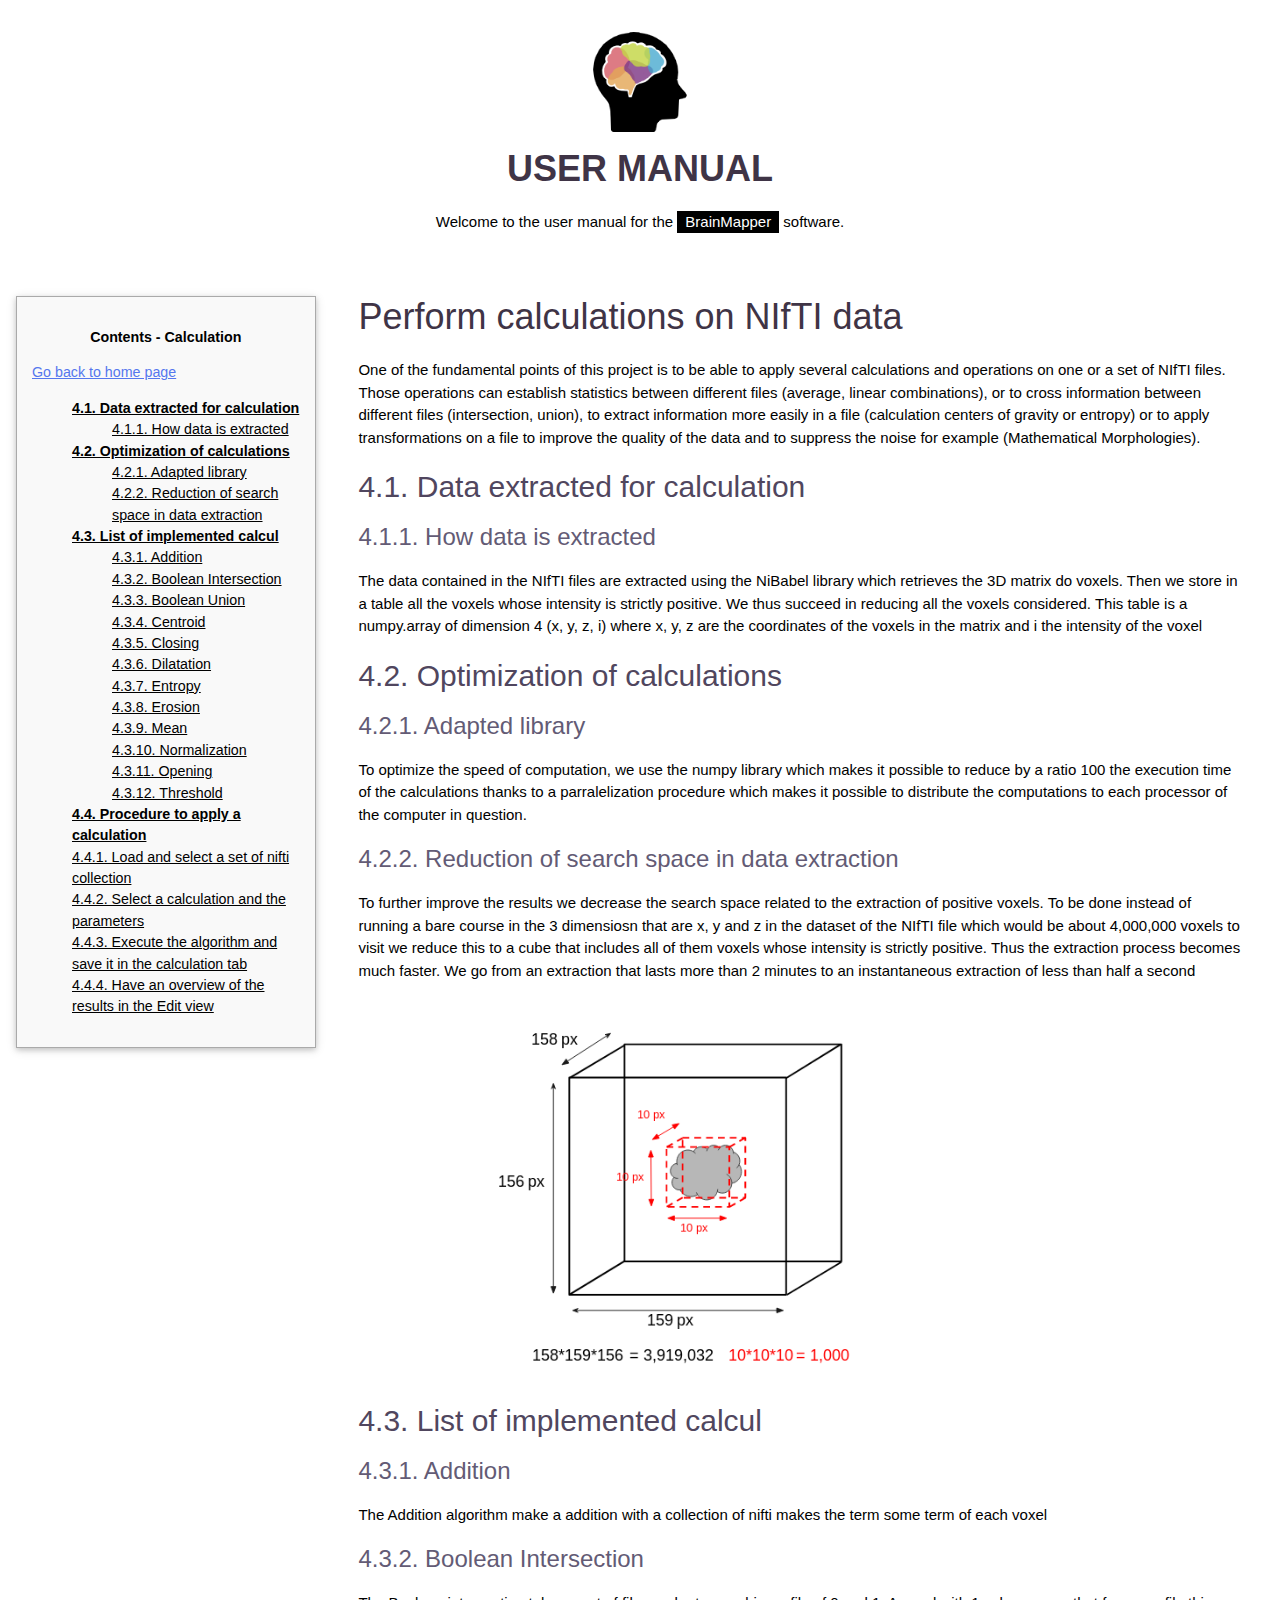
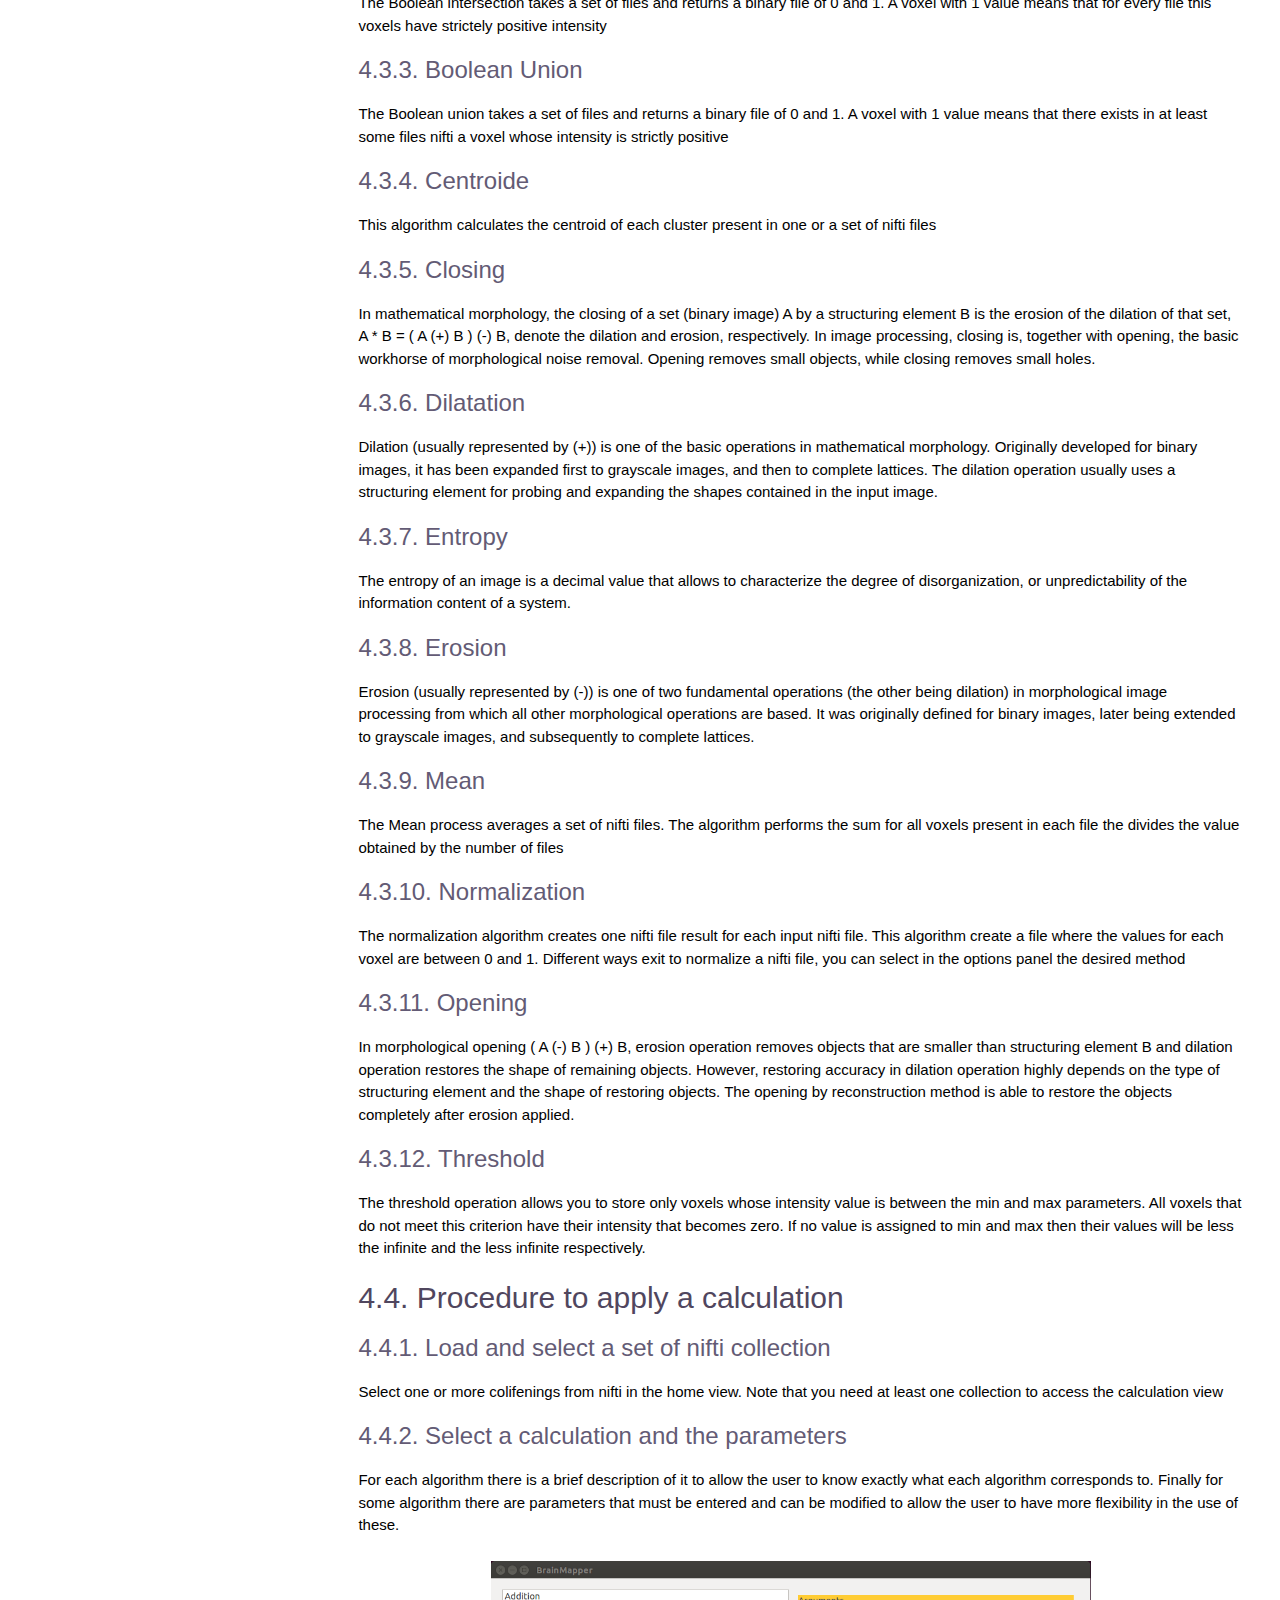
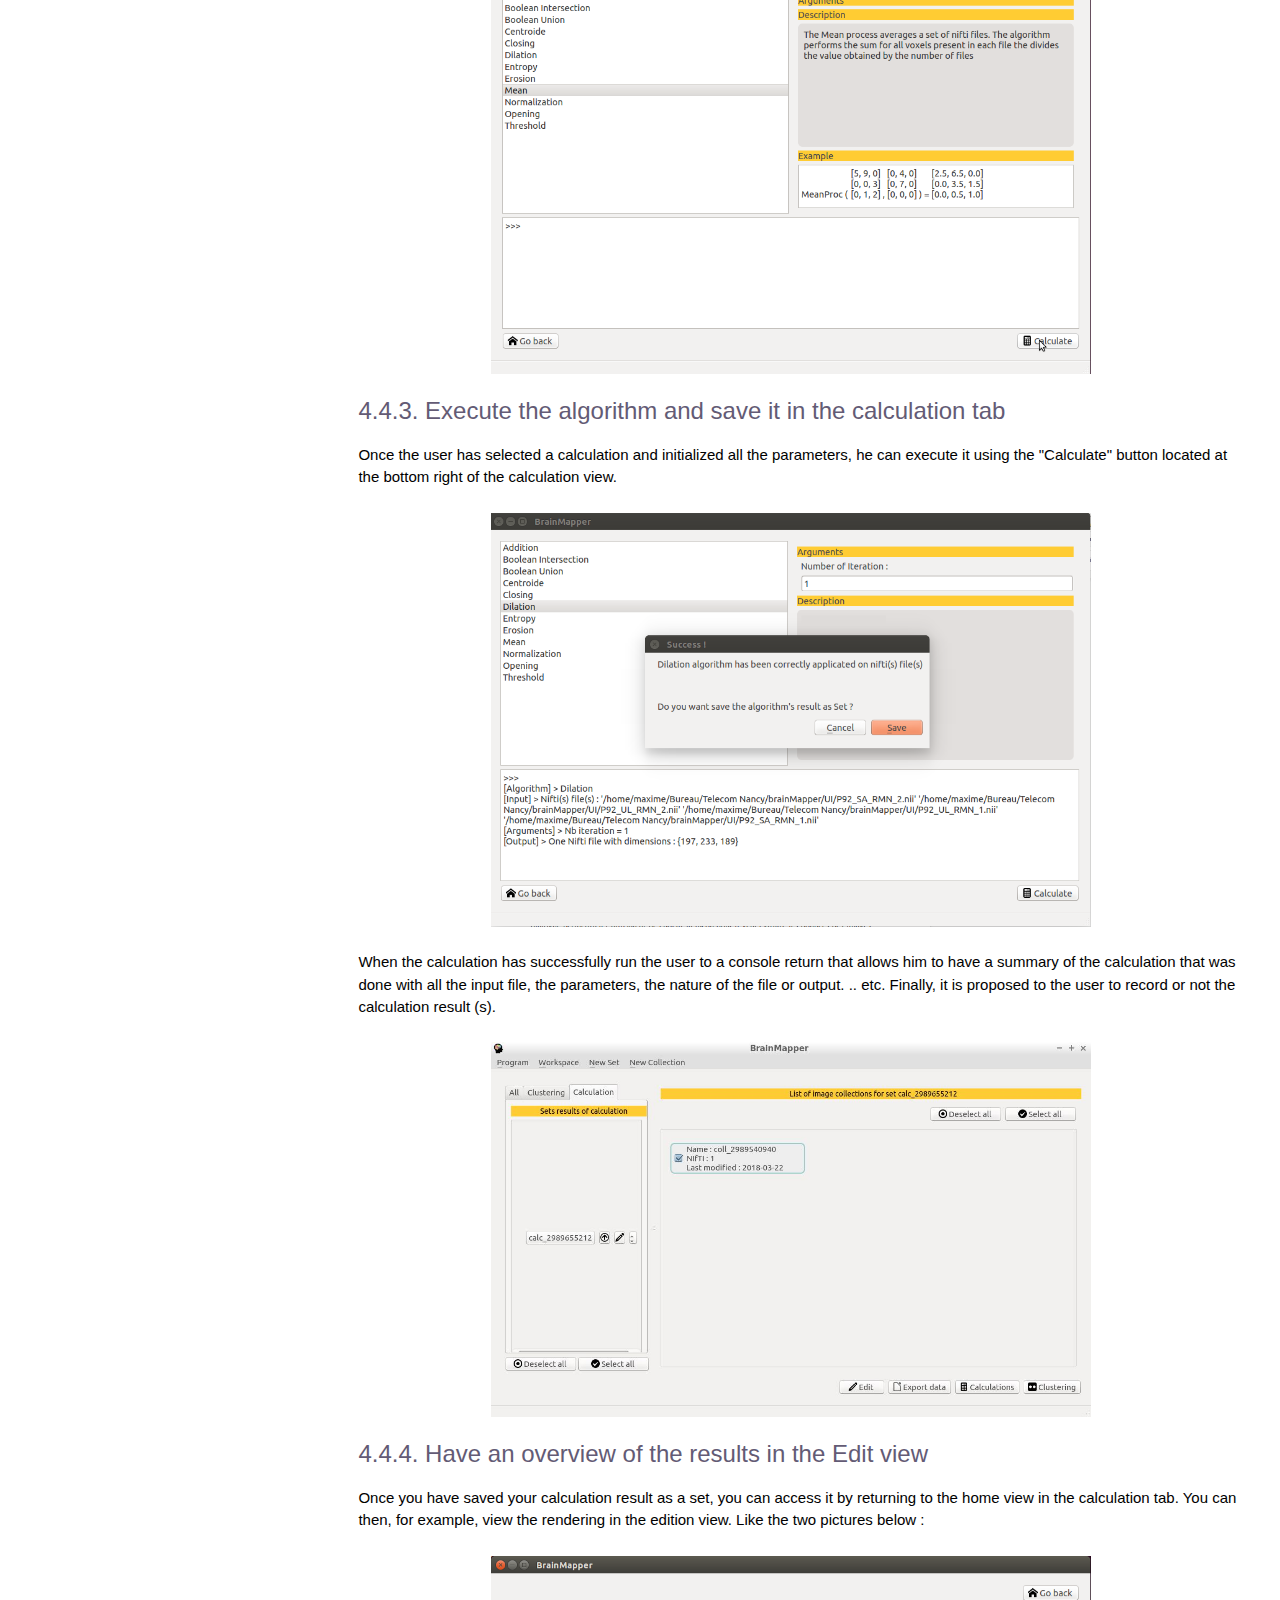
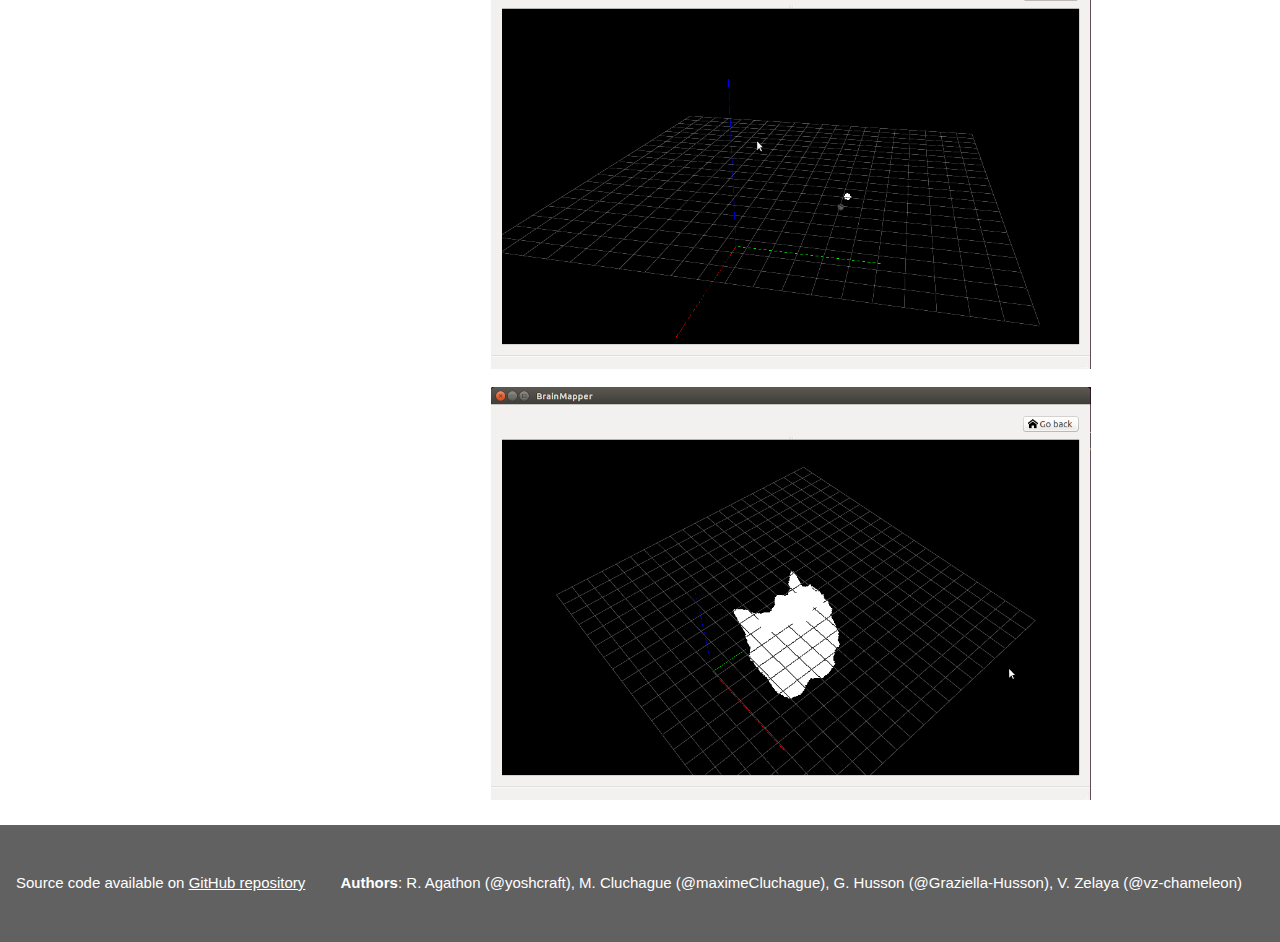
==== commit 8684fd79: "Ajout documentation utilisateur (Nifti handling + clustering)" ====
--- a/docs/calculations.html
+++ b/docs/calculations.html
@@ -28,7 +28,7 @@
           	   <li><a href="#41"><strong>4.1. Data extracted for calculation</strong></a></li>
           	    <ul>
           		      <li><a href="#411">4.1.1. How data is extracted</a></li>
-          		      
+
           	      </ul>
               	<li><a href="#42"><strong>4.2. Optimization of calculations</strong></a></li>
               	  <ul>
@@ -64,16 +64,16 @@
         <div id="Calculations">
           <h1> Perform calculations on NIfTI data</h1>
           <p>
-          One of the fundamental points of this project is to be able to apply several calculations and operations on one or a set of nifti files. These operations can aim to establish statistics between different files (Average, linear combinations), or to cross information between different files (Intersection, union), to extract information more easily in a file (calculation centers of gravity or entropy) or to apply transformations on a file to improve the quality of the data and to suppress the noise for example (Mathematical Morphologies)
+          One of the fundamental points of this project is to be able to apply several calculations and operations on one or a set of NIfTI files. Those operations can establish statistics between different files (average, linear combinations), or to cross information between different files (intersection, union), to extract information more easily in a file (calculation centers of gravity or entropy) or to apply transformations on a file to improve the quality of the data and to suppress the noise for example (Mathematical Morphologies).
           </p>
 	<h2 id="41">4.1. Data extracted for calculation</h2>
 		<h3 id="411">4.1.1. How data is extracted</h3>
-<p>The data contained in the nifti files are extracted using the NiBabel library which retrieves the 3D matrix do voxels. Then we store in a table all the voxels whose intensity is strictly positive. We thus succeed in reducing all the voxels considered. This table is a numpy.array of dimension 4 (x, y, z, i) where x, y, z are the coordinates of the voxels in the matrix and i the intensity of the voxel</p>
+<p>The data contained in the NIfTI files are extracted using the NiBabel library which retrieves the 3D matrix do voxels. Then we store in a table all the voxels whose intensity is strictly positive. We thus succeed in reducing all the voxels considered. This table is a numpy.array of dimension 4 (x, y, z, i) where x, y, z are the coordinates of the voxels in the matrix and i the intensity of the voxel</p>
 	<h2 id="42">4.2. Optimization of calculations</h2>
 		<h3 id="421">4.2.1. Adapted library</h3>
 <p>To optimize the speed of computation, we use the numpy library which makes it possible to reduce by a ratio 100 the execution time of the calculations thanks to a parralelization procedure which makes it possible to distribute the computations to each processor of the computer in question.</p>
 		<h3 id="422">4.2.2. Reduction of search space in data extraction</h3>
-<p>To further improve the results we decrease the search space related to the extraction of positive voxels. To be done instead of running a bare course in the 3 dimensiosn that are x, y and z in the dataset of the Nifti file which would be about 4,000,000 voxels to visit we reduce this to a cube that includes all of them voxels whose intensity is strictly positive. Thus the extraction process becomes much faster. We go from an extraction that lasts more than 2 minutes to an instantaneous extraction of less than half a second</p>
+<p>To further improve the results we decrease the search space related to the extraction of positive voxels. To be done instead of running a bare course in the 3 dimensiosn that are x, y and z in the dataset of the NIfTI file which would be about 4,000,000 voxels to visit we reduce this to a cube that includes all of them voxels whose intensity is strictly positive. Thus the extraction process becomes much faster. We go from an extraction that lasts more than 2 minutes to an instantaneous extraction of less than half a second</p>
 
 <div style="padding-left: 15%; padding-top: 1%;padding-bottom: 1%;">
               <img src="imgs/calculation/optimisationCalcul.png" style="width:50%">
@@ -114,7 +114,7 @@
             </div>
 
 		<h3 id="443">4.4.3. Execute the algorithm and save it in the calculation tab</h3>
-<p>Once the user has selected a calculation and initialized all the parameters, he can execute it using the "Calculate" button located at the bottom right of the calculation view.</p>	
+<p>Once the user has selected a calculation and initialized all the parameters, he can execute it using the "Calculate" button located at the bottom right of the calculation view.</p>
 
 <div style="padding-left: 15%; padding-top: 1%;padding-bottom: 1%;">
               <img src="imgs/calculation/capture.png" style="width:80%">
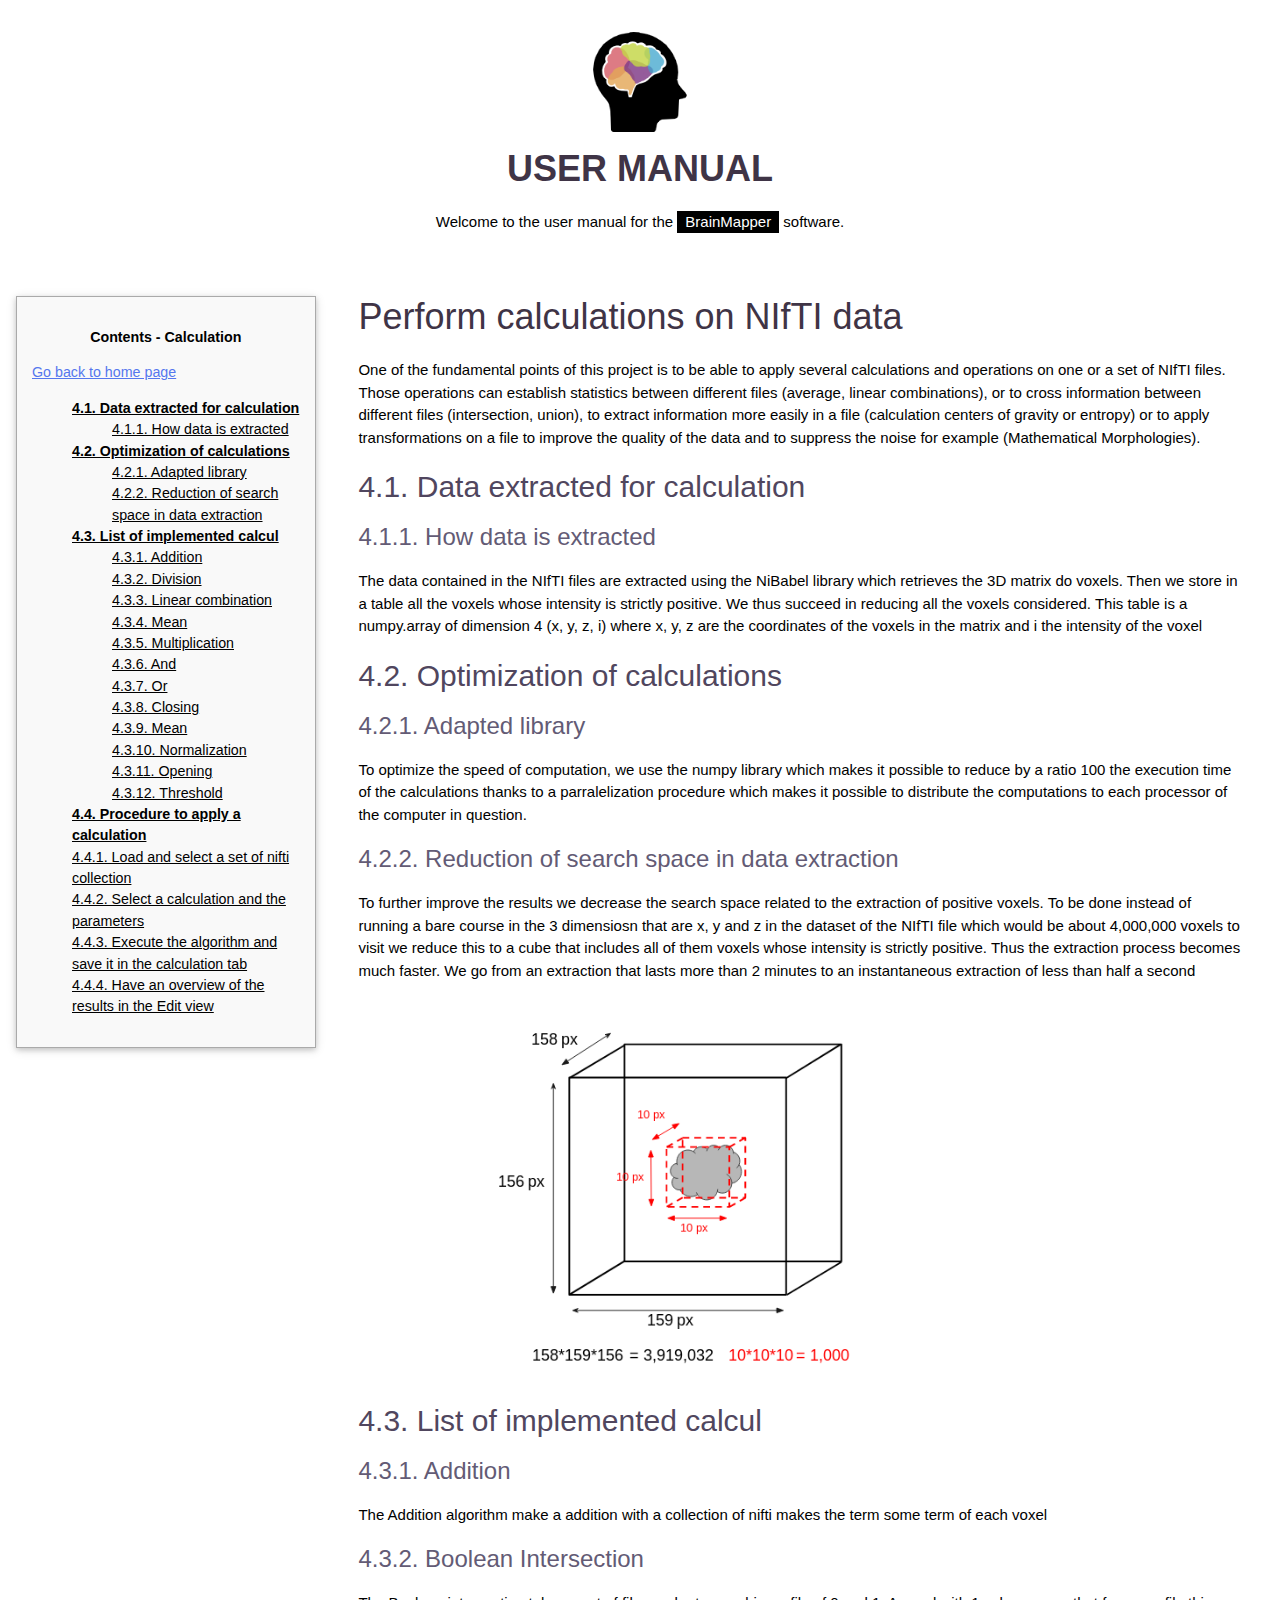
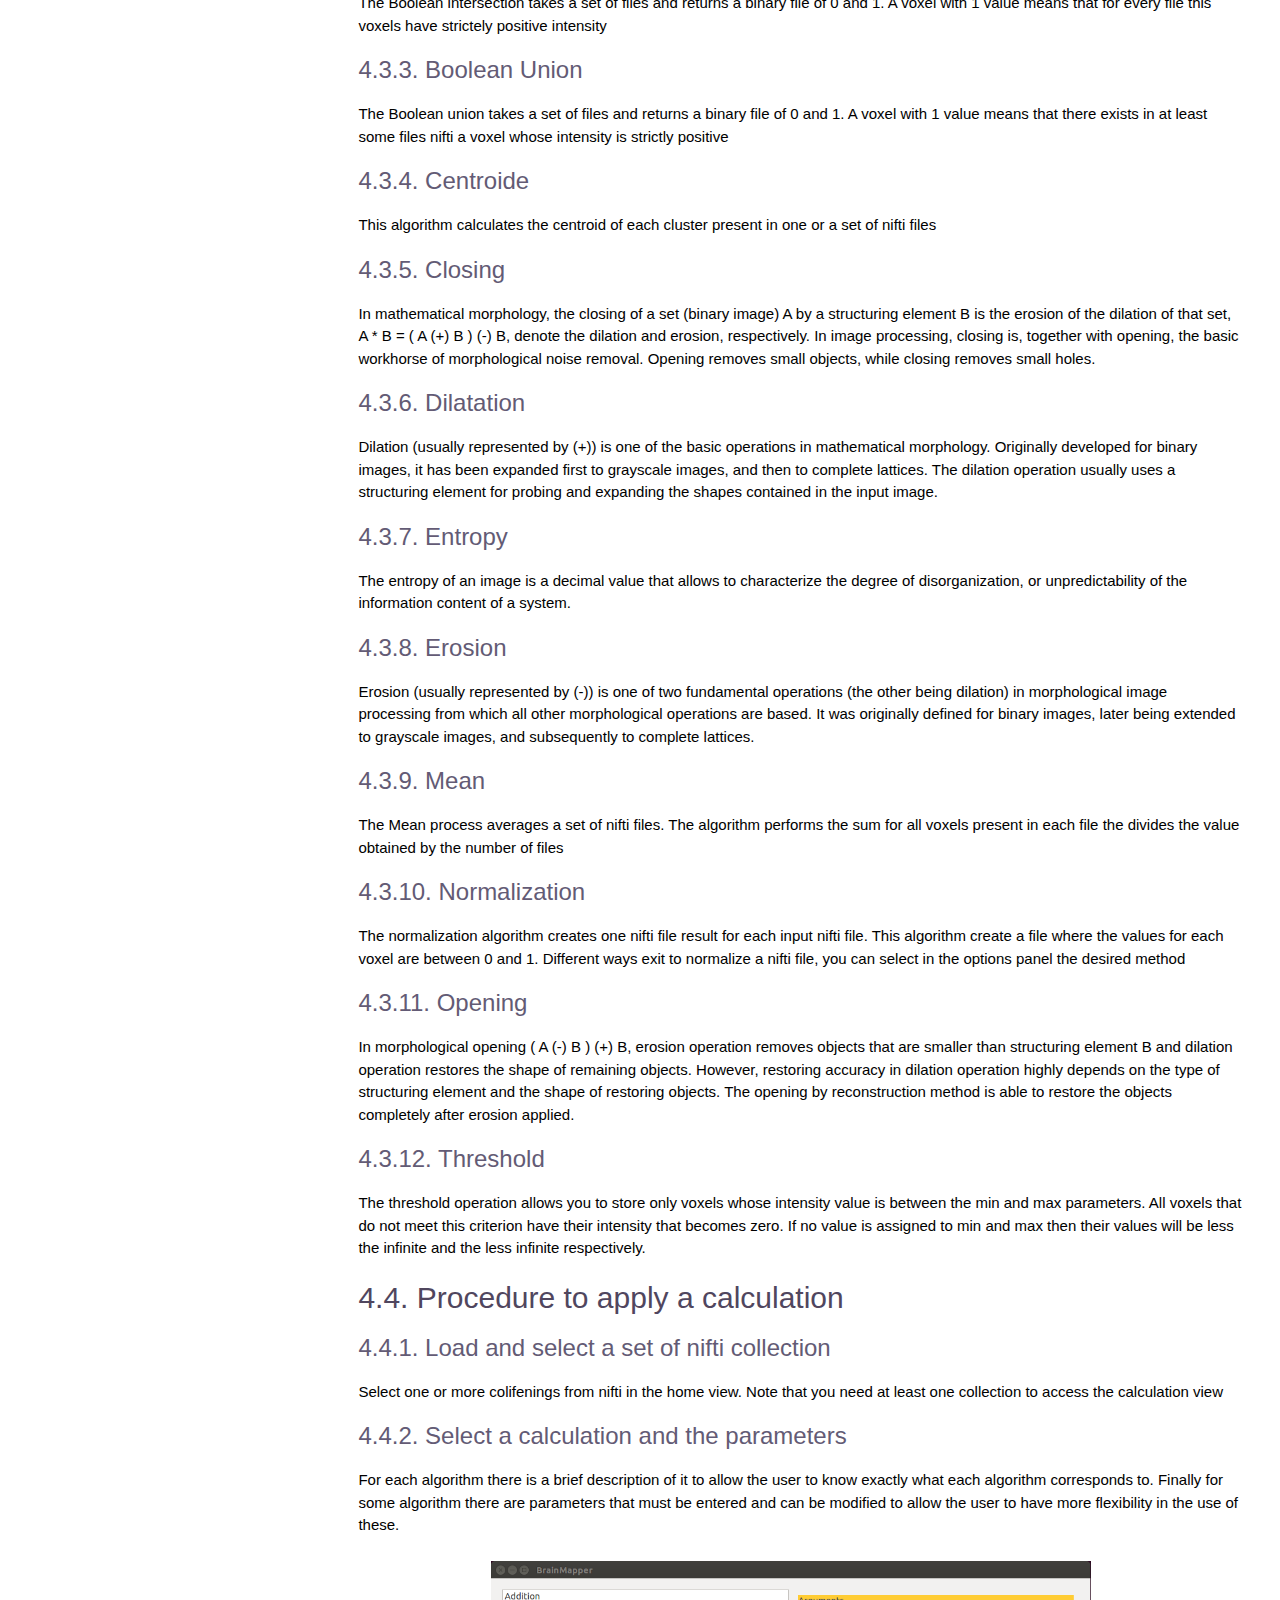
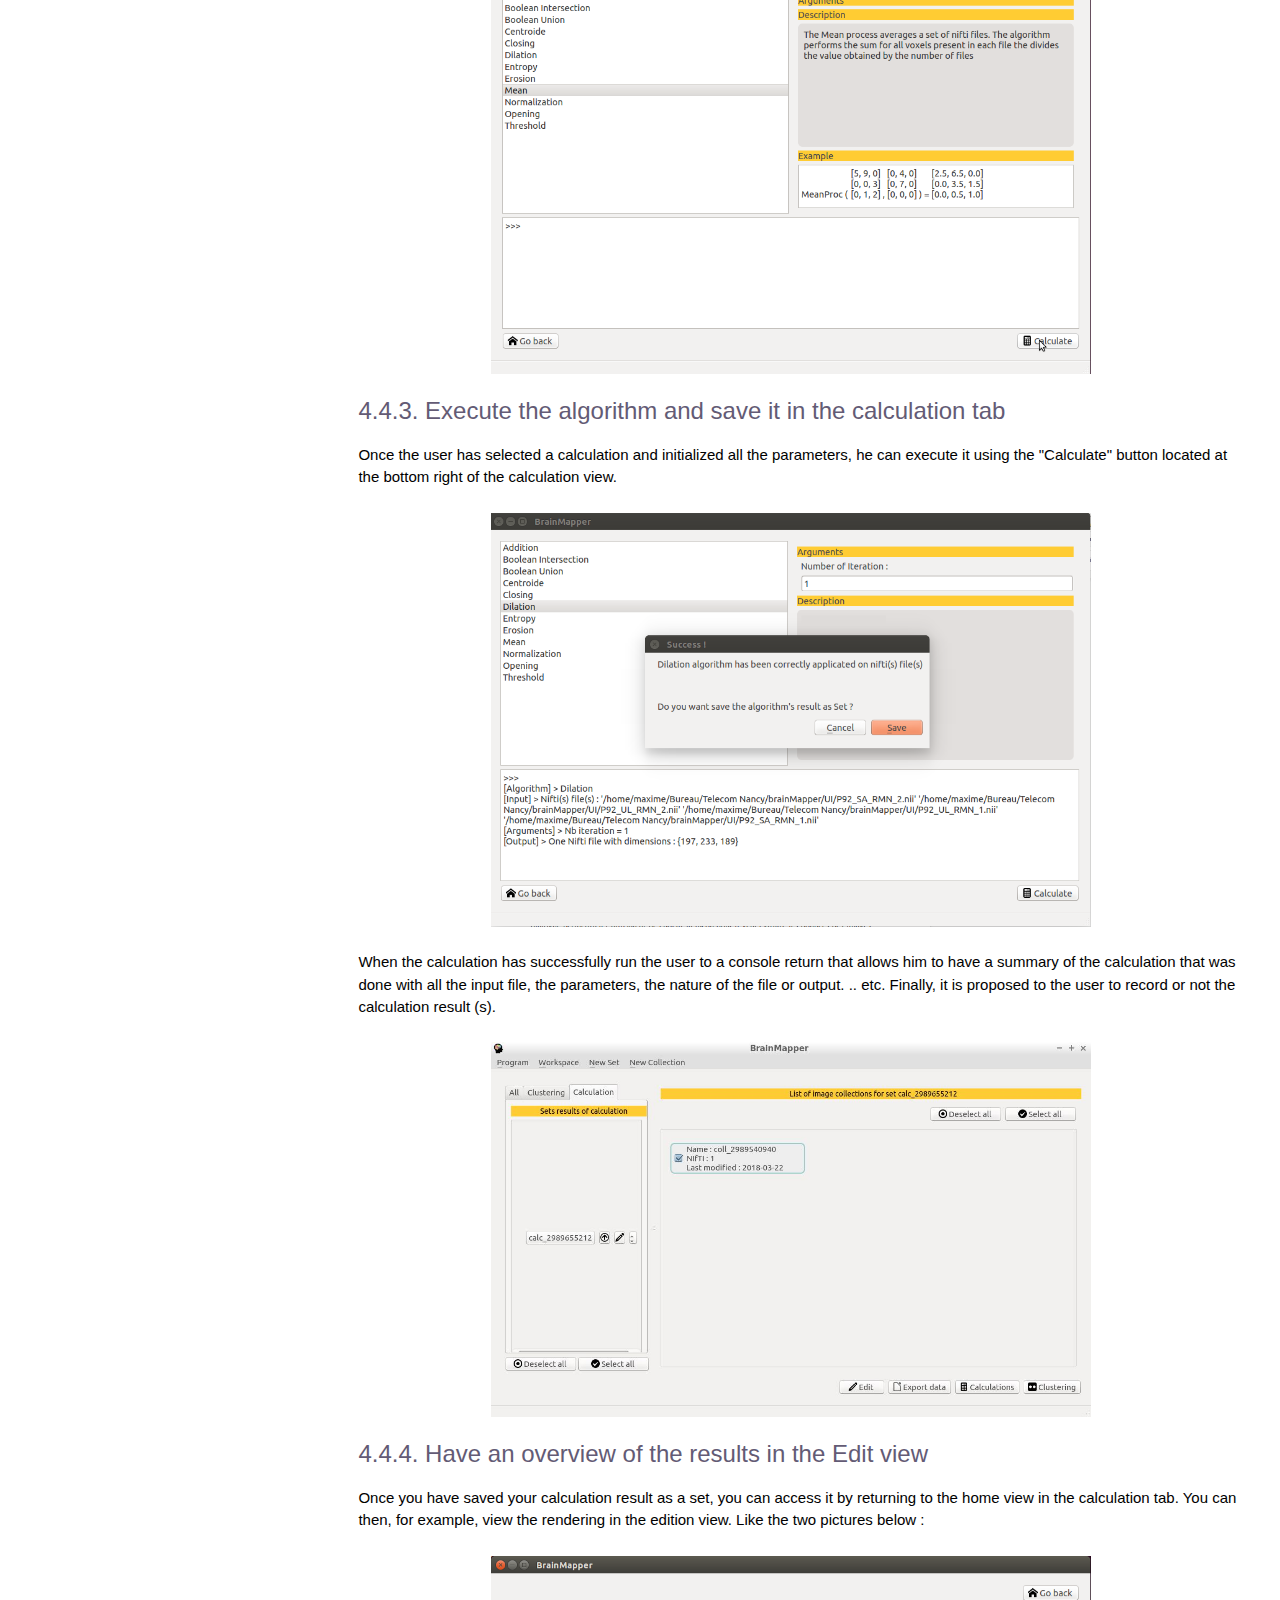
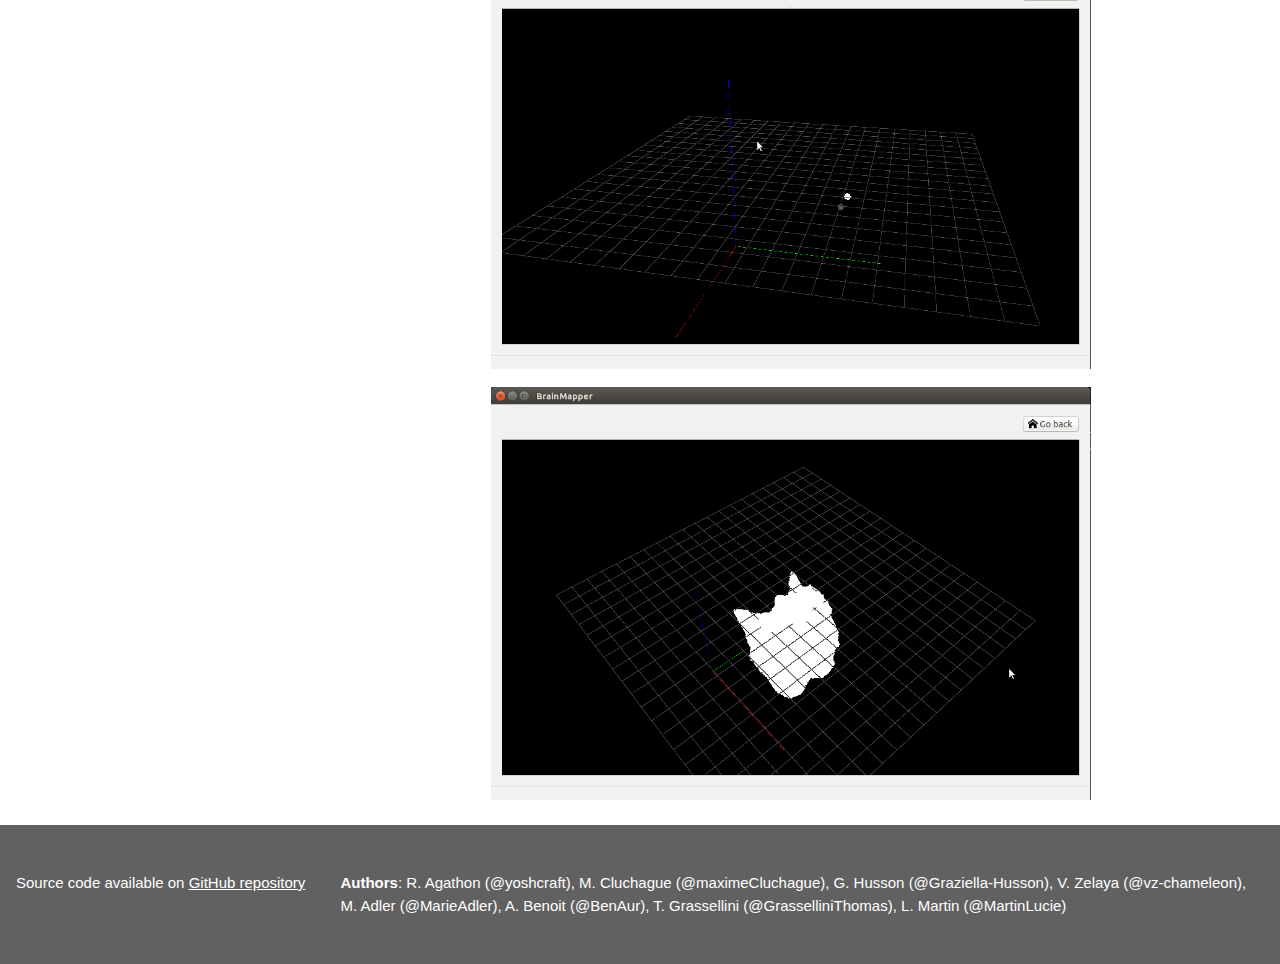
==== commit bd00af69: "Merge remote-tracking branch 'origin/master'" ====
--- a/docs/calculations.html
+++ b/docs/calculations.html
@@ -38,17 +38,17 @@
               	<li><a href="#43"><strong>4.3. List of implemented calcul</strong></a></li>
 		  <ul>
               		<li><a href="#431">4.3.1. Addition</a></li>
-			<li><a href="#432">4.3.2. Boolean Intersection</a></li>
-              		<li><a href="#433">4.3.3. Boolean Union</a></li>
-			<li><a href="#434">4.3.4. Centroid</a></li>
-			<li><a href="#435">4.3.5. Closing</a></li>
-			<li><a href="#436">4.3.6. Dilatation</a></li>
-			<li><a href="#437">4.3.7. Entropy</a></li>
-			<li><a href="#438">4.3.8. Erosion</a></li>
-			<li><a href="#439">4.3.9. Mean</a></li>
-			<li><a href="#4310">4.3.10. Normalization</a></li>
-			<li><a href="#4311">4.3.11. Opening</a></li>
-			<li><a href="#4312">4.3.12. Threshold</a></li>
+            			<li><a href="#432">4.3.2. Division</a></li>
+                  <li><a href="#433">4.3.3. Linear combination</a></li>
+            			<li><a href="#434">4.3.4. Mean</a></li>
+            			<li><a href="#435">4.3.5. Multiplication</a></li>
+            			<li><a href="#436">4.3.6. And</a></li>
+            			<li><a href="#437">4.3.7. Or</a></li>
+            			<li><a href="#438">4.3.8. Closing</a></li>
+            			<li><a href="#439">4.3.9. Mean</a></li>
+            			<li><a href="#4310">4.3.10. Normalization</a></li>
+            			<li><a href="#4311">4.3.11. Opening</a></li>
+            			<li><a href="#4312">4.3.12. Threshold</a></li>
 
               	  </ul>
 		<li><a href="#script_env"><strong>4.4. Procedure to apply a calculation</strong></a></li>
@@ -143,7 +143,8 @@
   	     <p>Source code available on <a href="https://github.com/Brain-Mapper/brainMapper" target="_blank">GitHub repository</a></p>
       </div>
       <div>
-        <p> <b>Authors</b>: R. Agathon (@yoshcraft), M. Cluchague (@maximeCluchague), G. Husson (@Graziella-Husson), V. Zelaya (@vz-chameleon)
+        <p> <b>Authors</b>: R. Agathon (@yoshcraft), M. Cluchague (@maximeCluchague), G. Husson (@Graziella-Husson), V. Zelaya (@vz-chameleon),
+        M. Adler (@MarieAdler), A. Benoit (@BenAur), T. Grassellini (@GrasselliniThomas), L. Martin (@MartinLucie)
       </div>
   	</footer>
   </body>
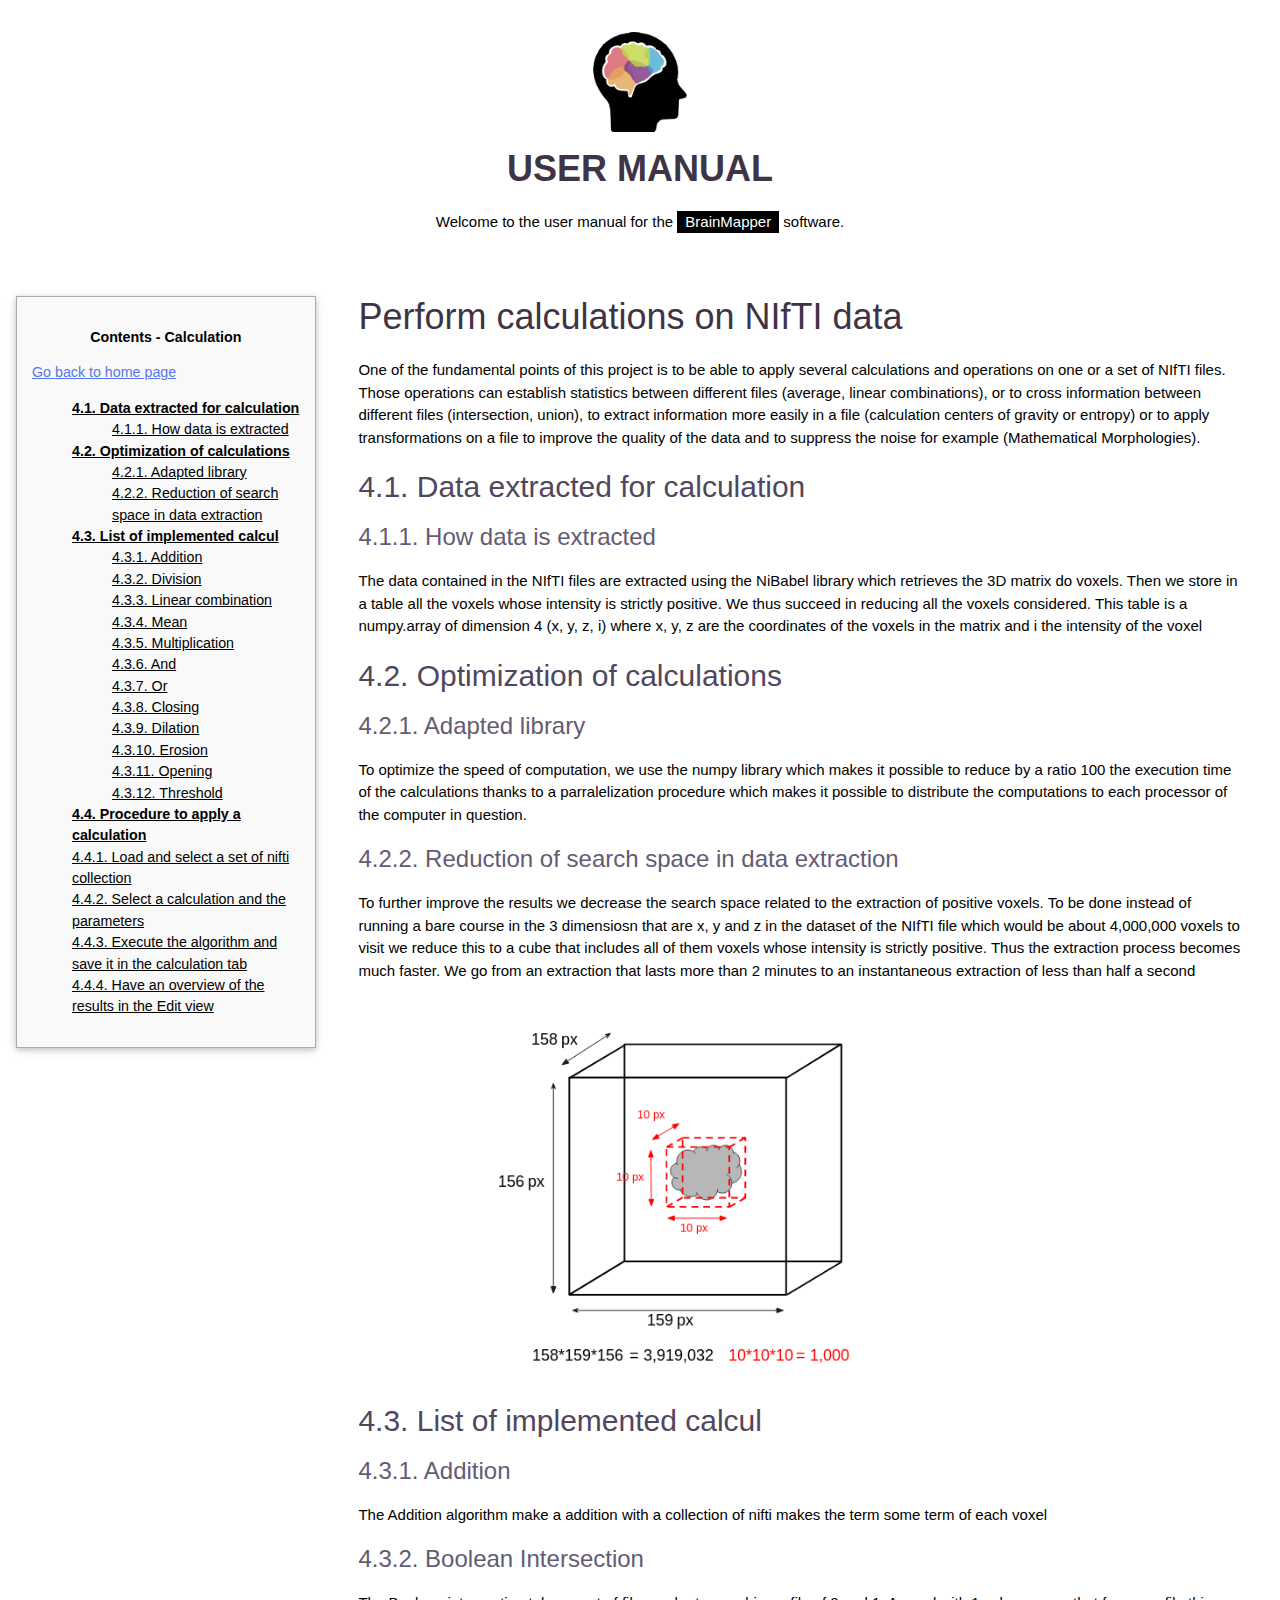
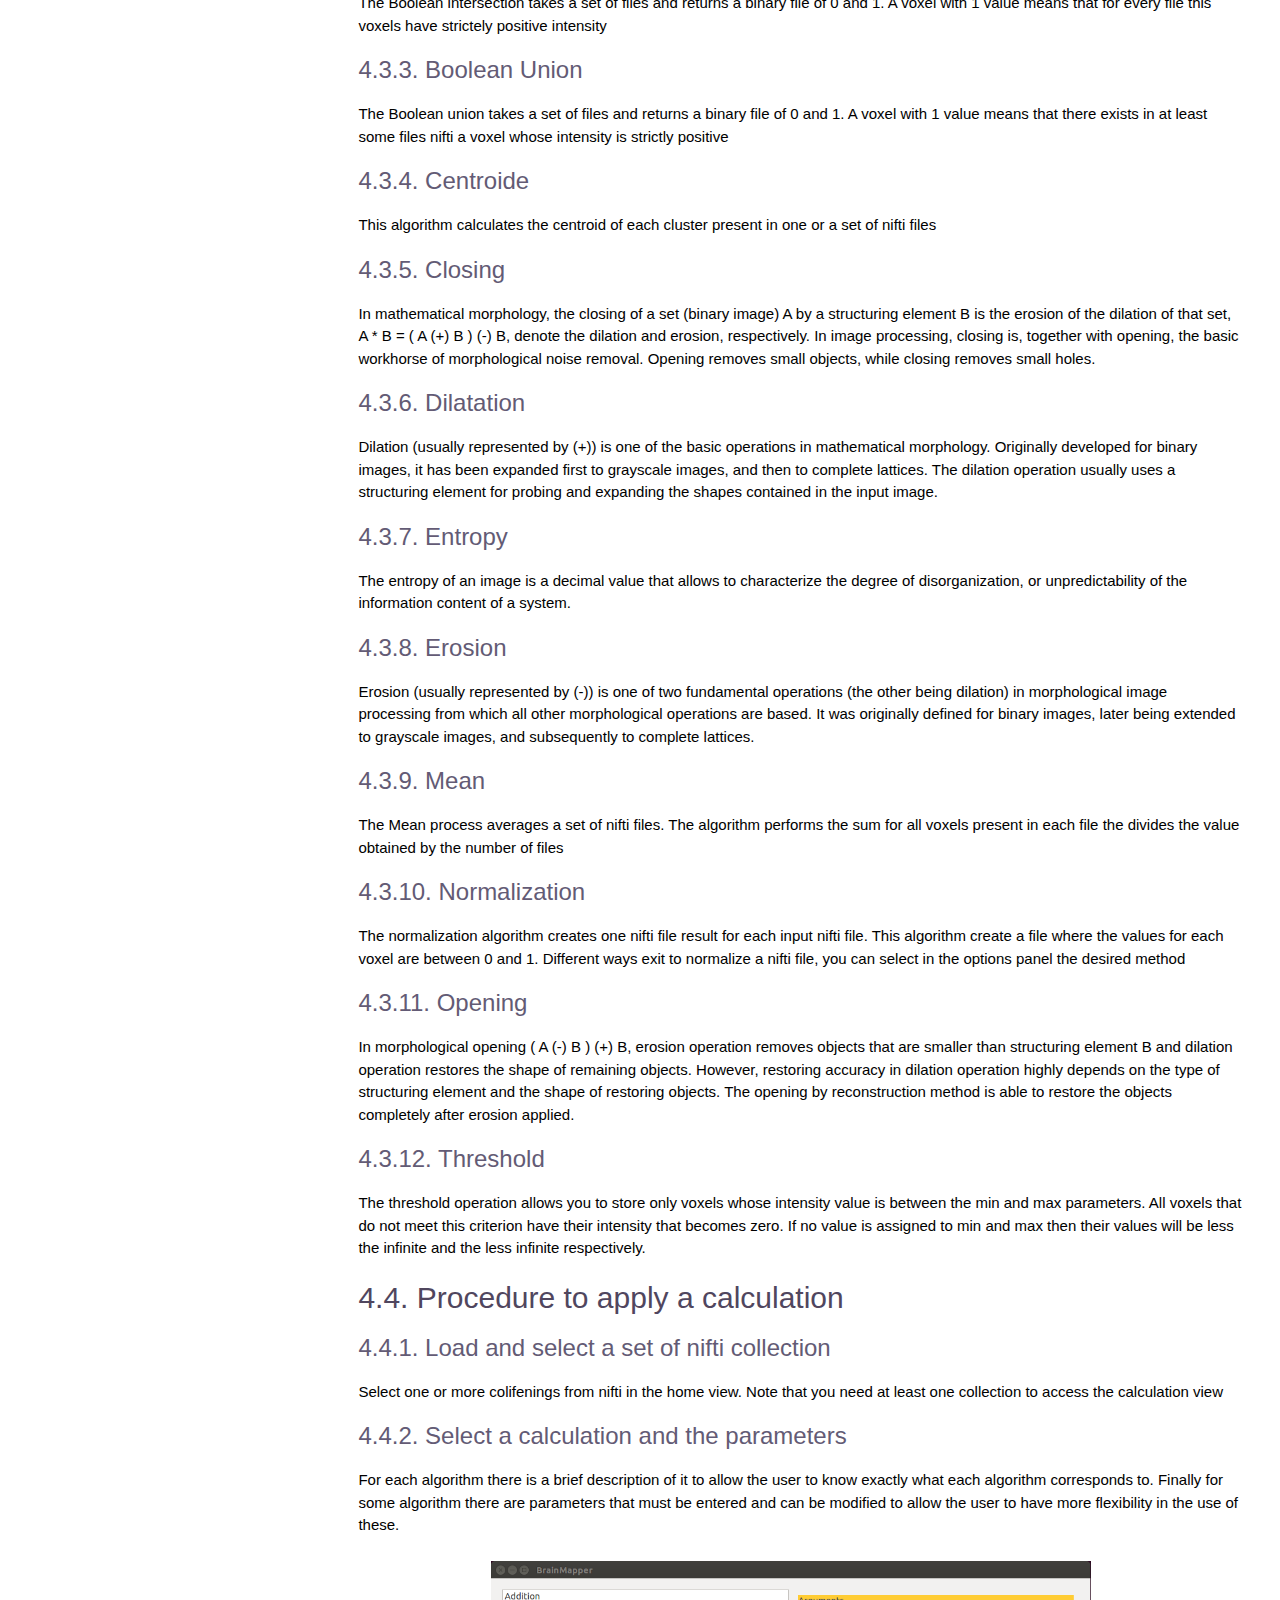
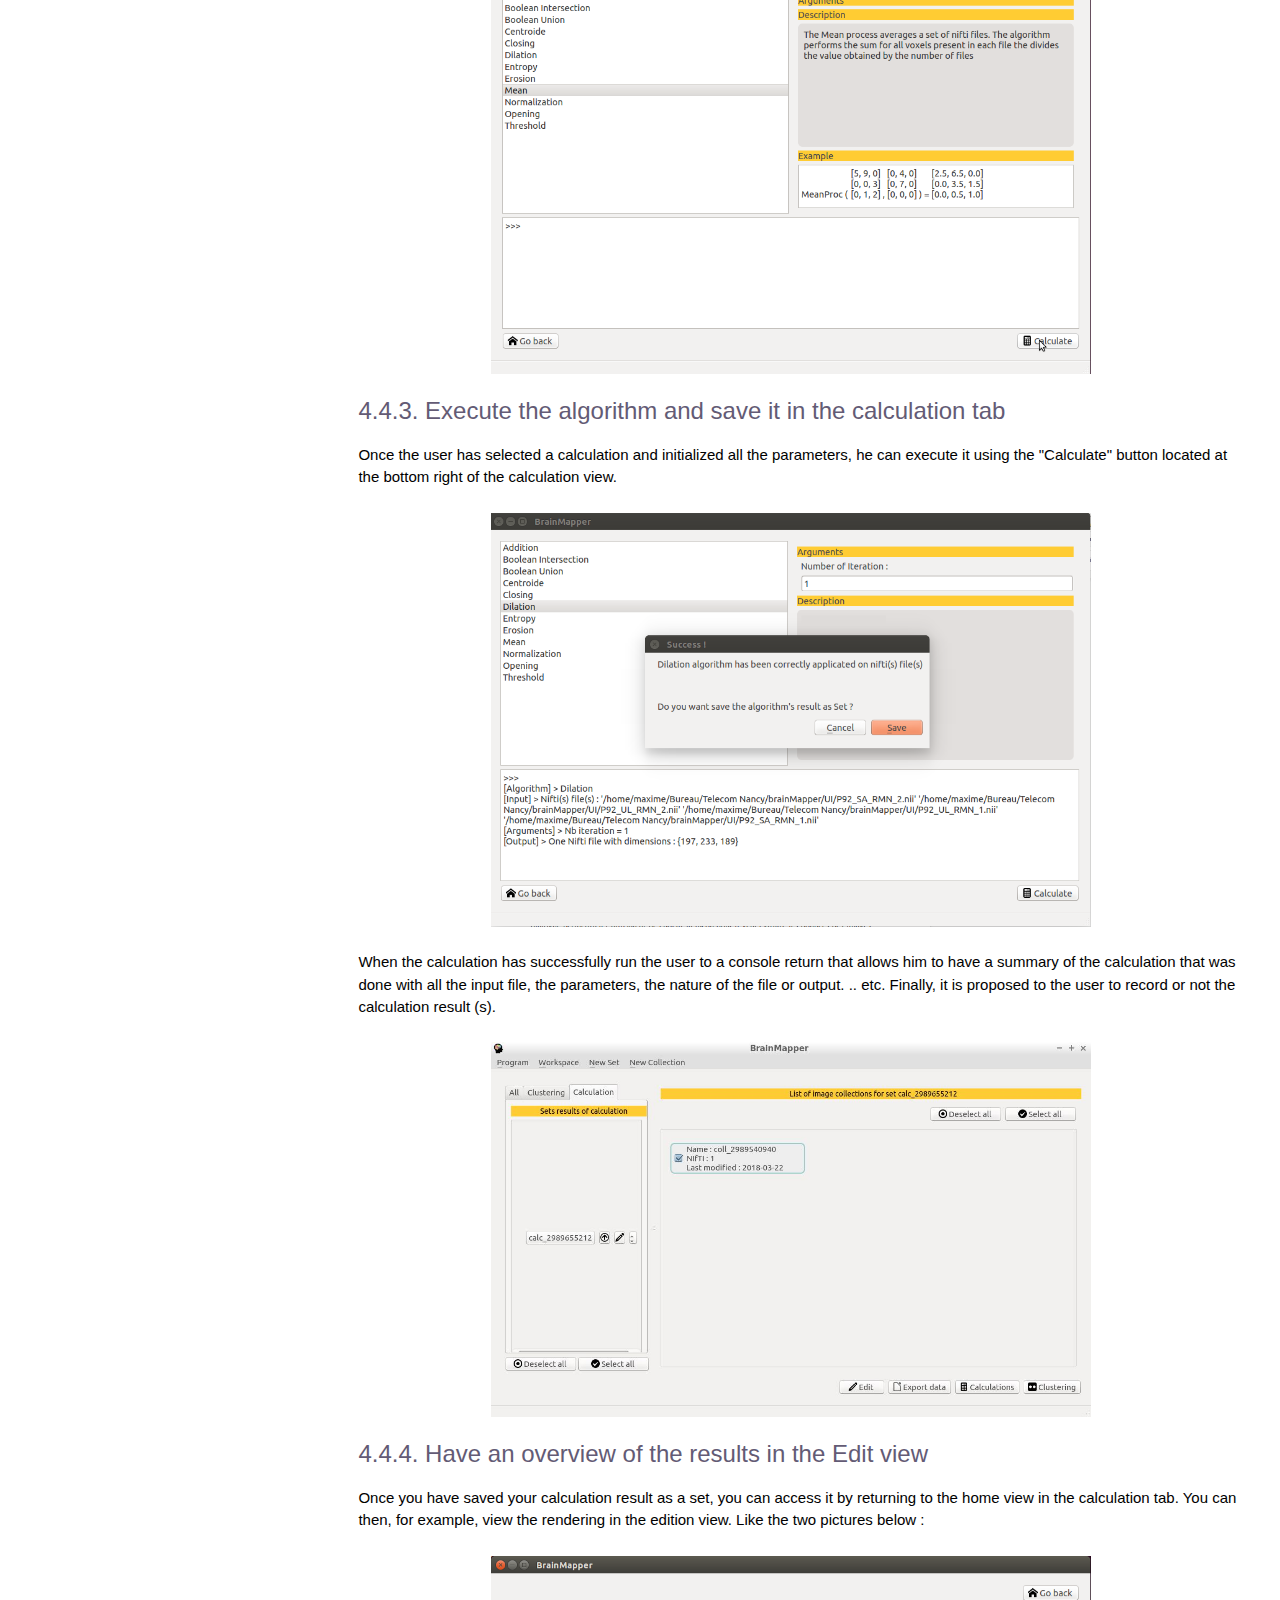
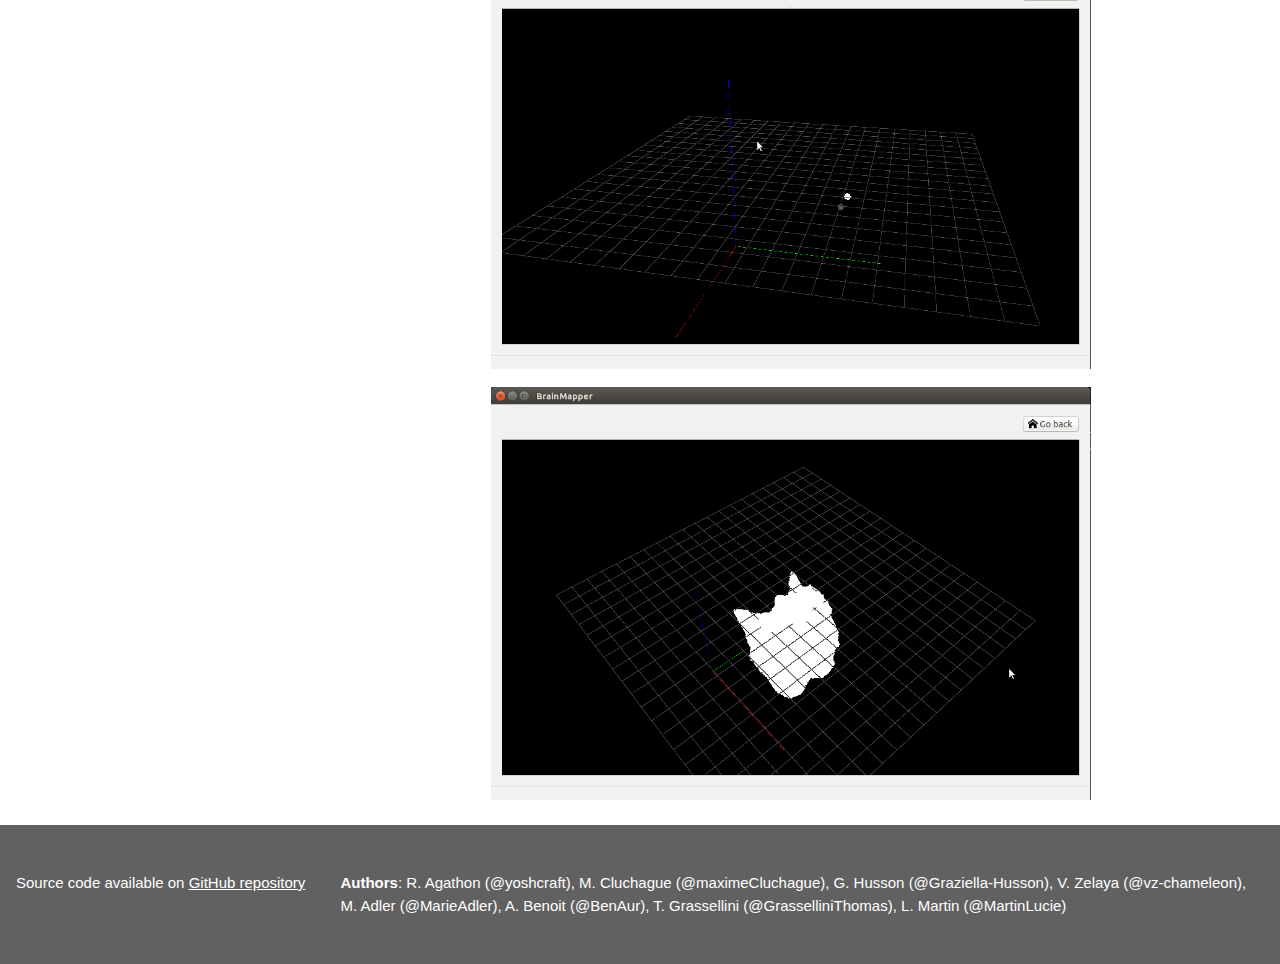
==== commit 891282ea: "Commit to pull" ====
--- a/docs/calculations.html
+++ b/docs/calculations.html
@@ -45,8 +45,8 @@
             			<li><a href="#436">4.3.6. And</a></li>
             			<li><a href="#437">4.3.7. Or</a></li>
             			<li><a href="#438">4.3.8. Closing</a></li>
-            			<li><a href="#439">4.3.9. Mean</a></li>
-            			<li><a href="#4310">4.3.10. Normalization</a></li>
+            			<li><a href="#439">4.3.9. Dilation</a></li>
+            			<li><a href="#4310">4.3.10. Erosion</a></li>
             			<li><a href="#4311">4.3.11. Opening</a></li>
             			<li><a href="#4312">4.3.12. Threshold</a></li>
 
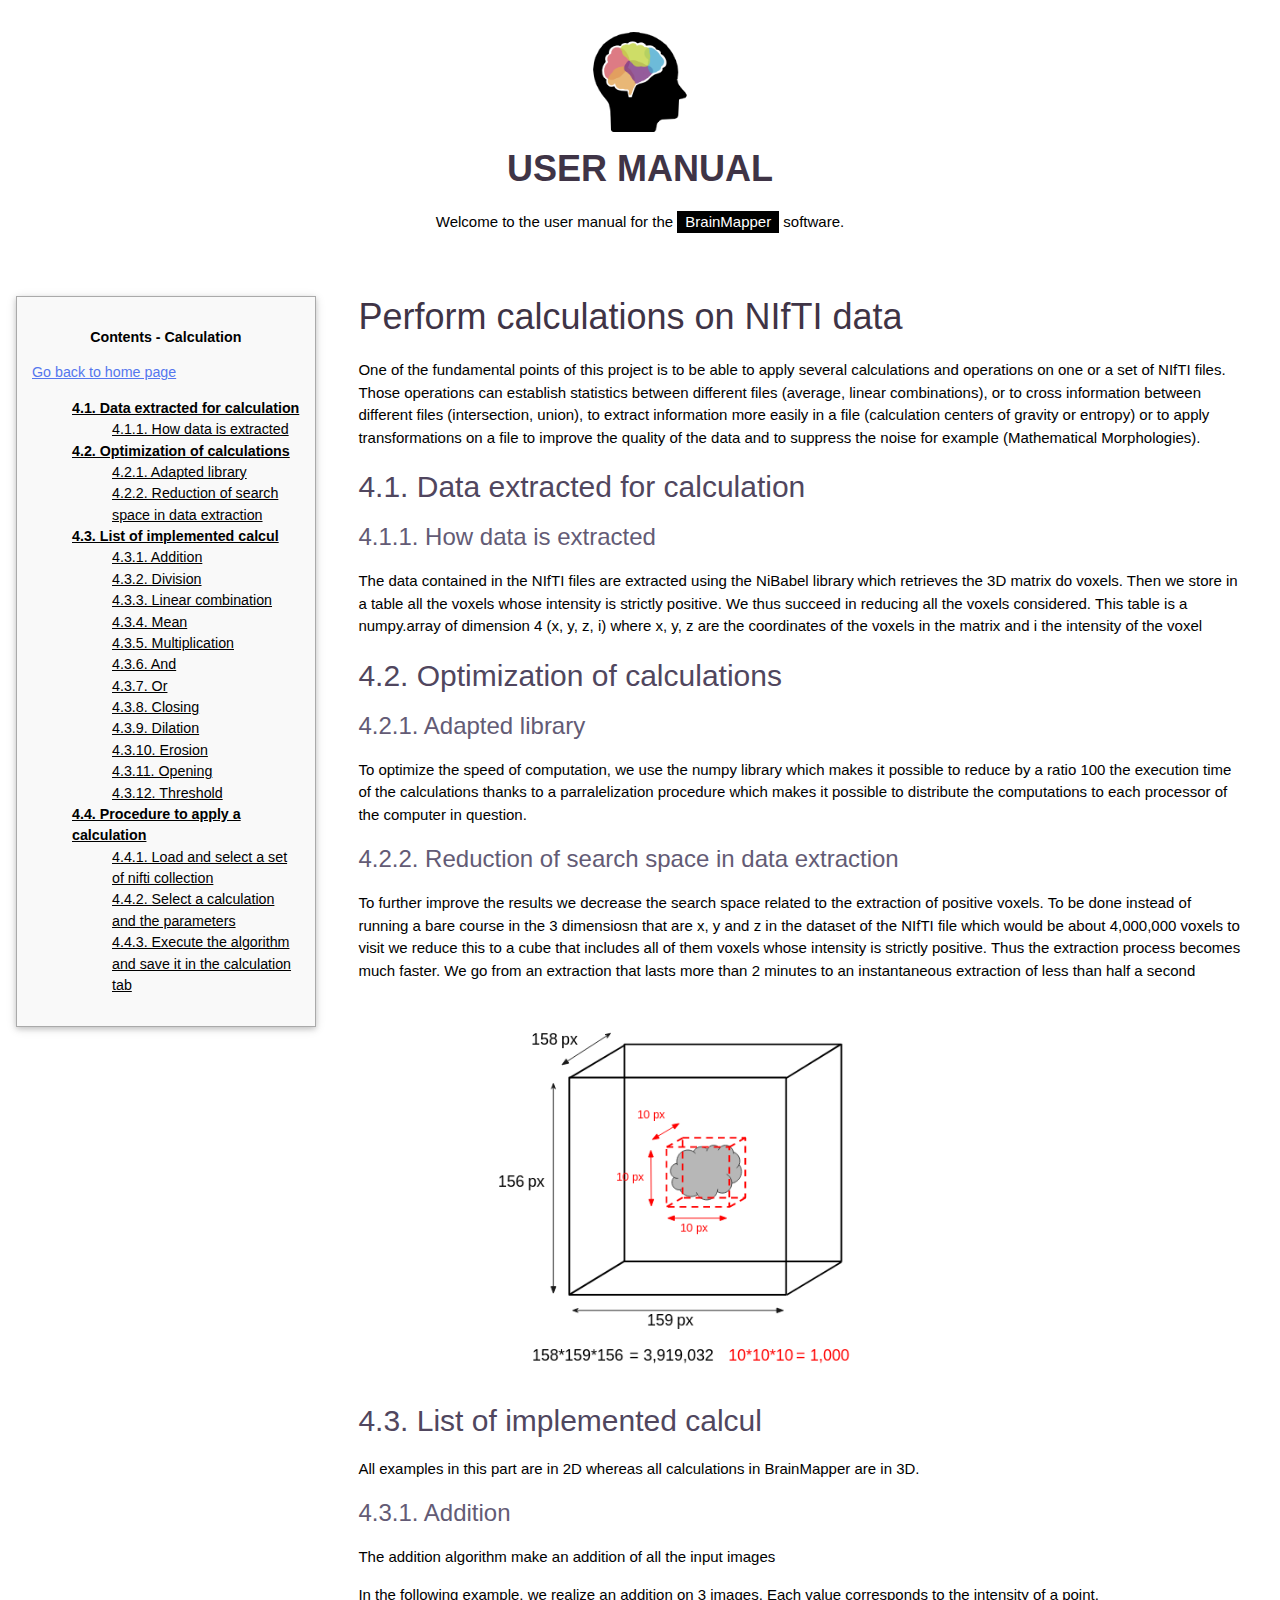
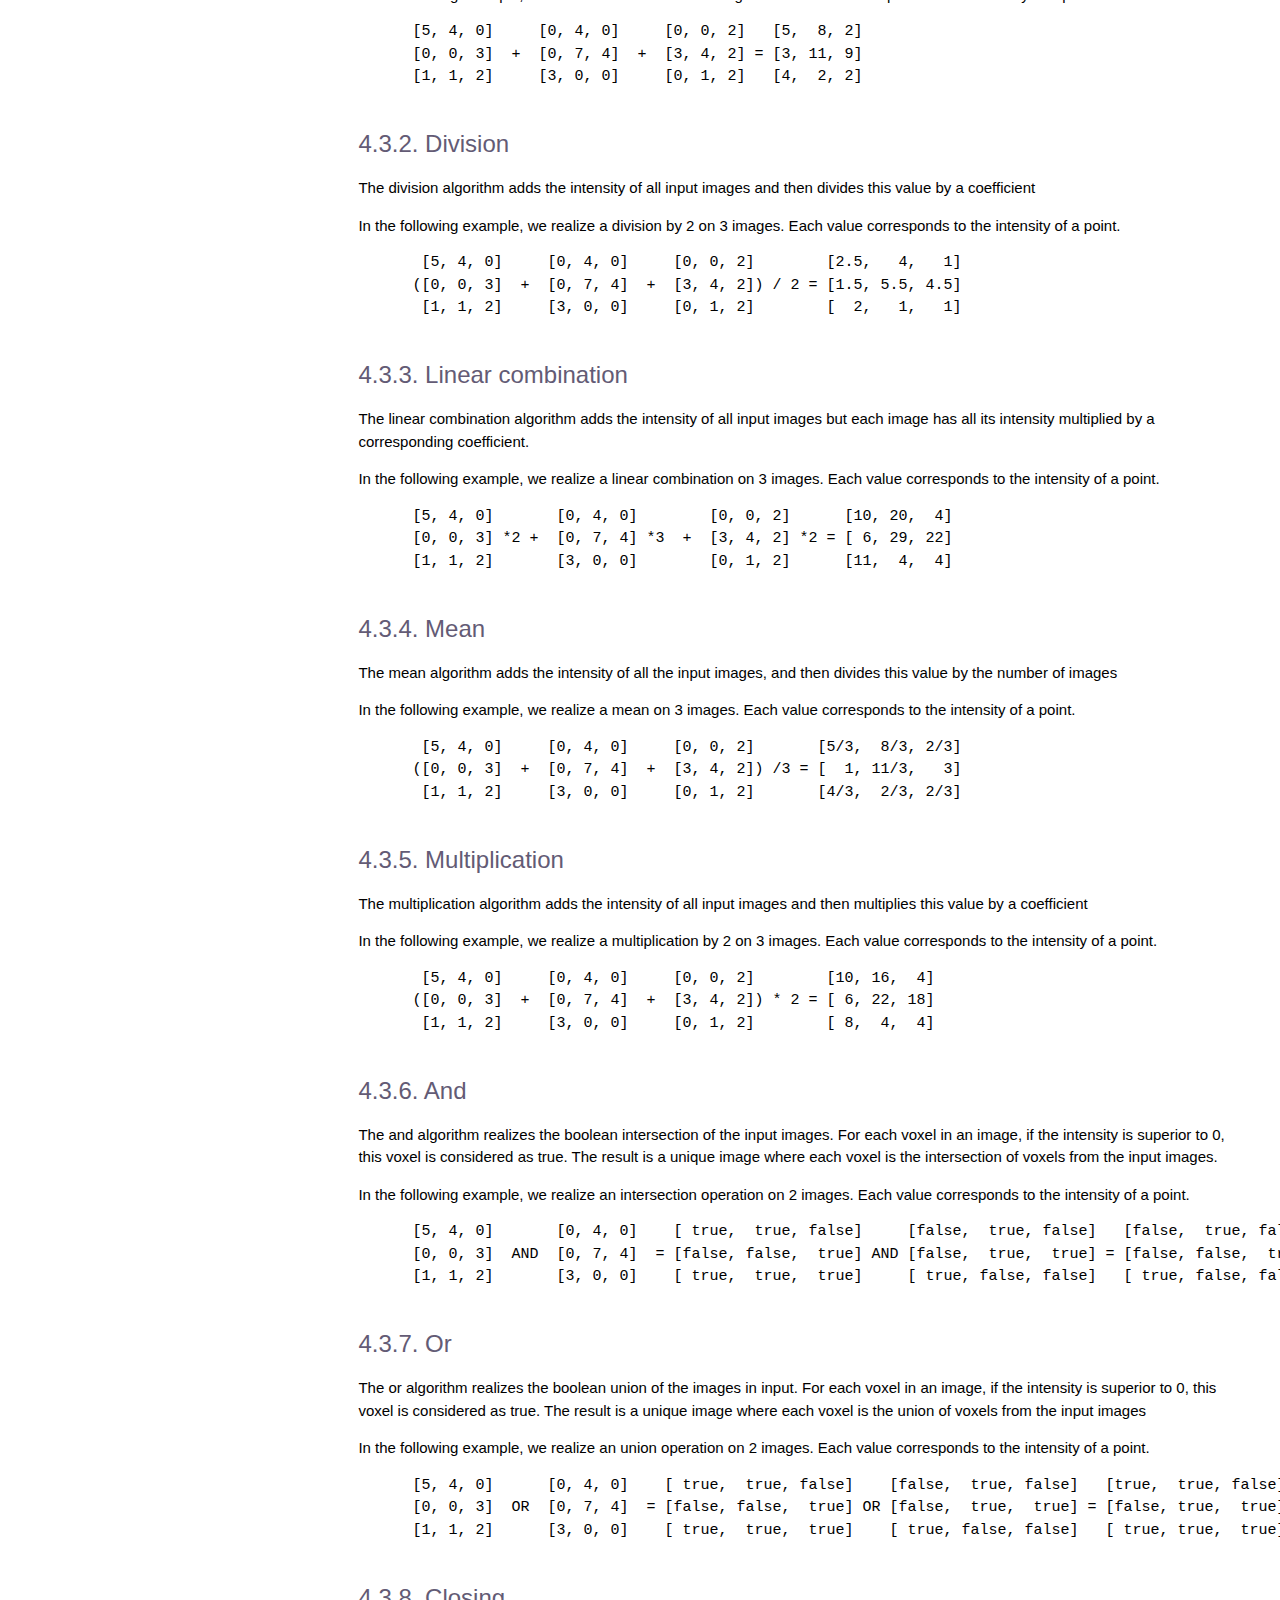
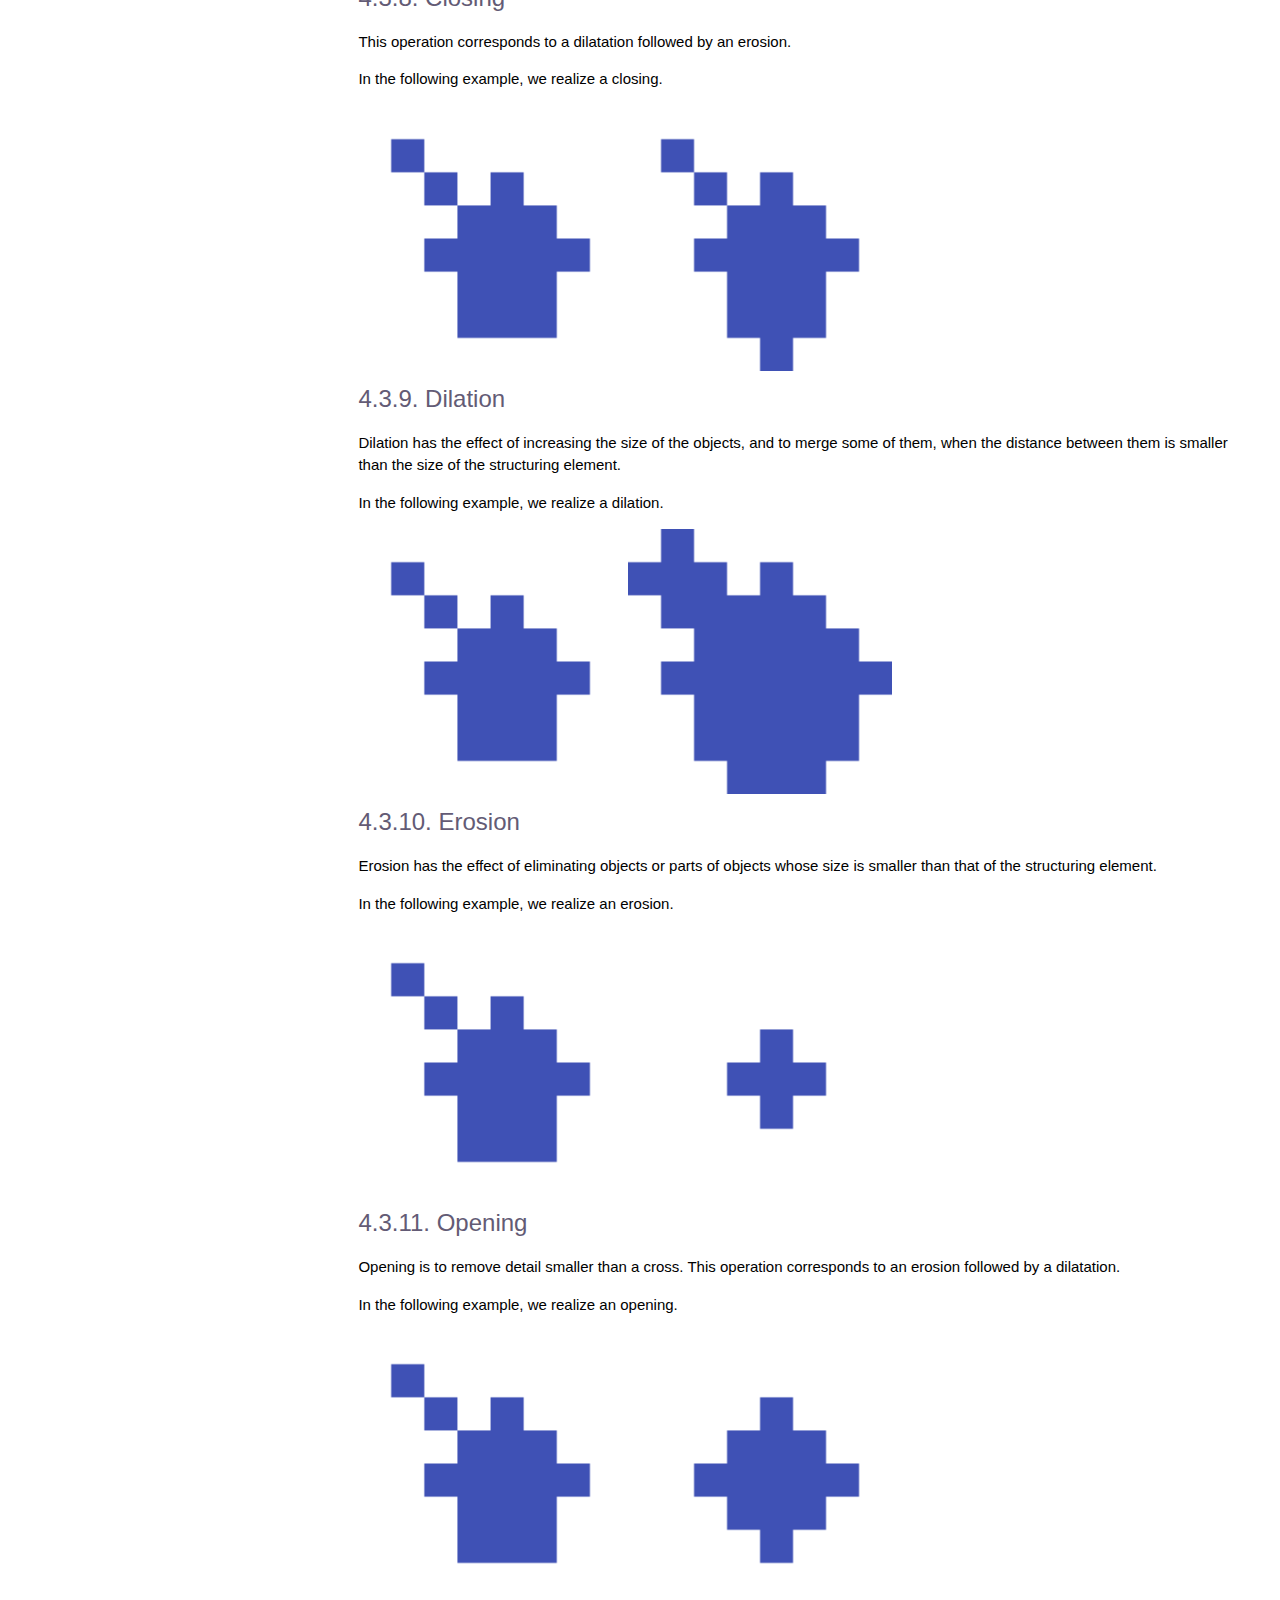
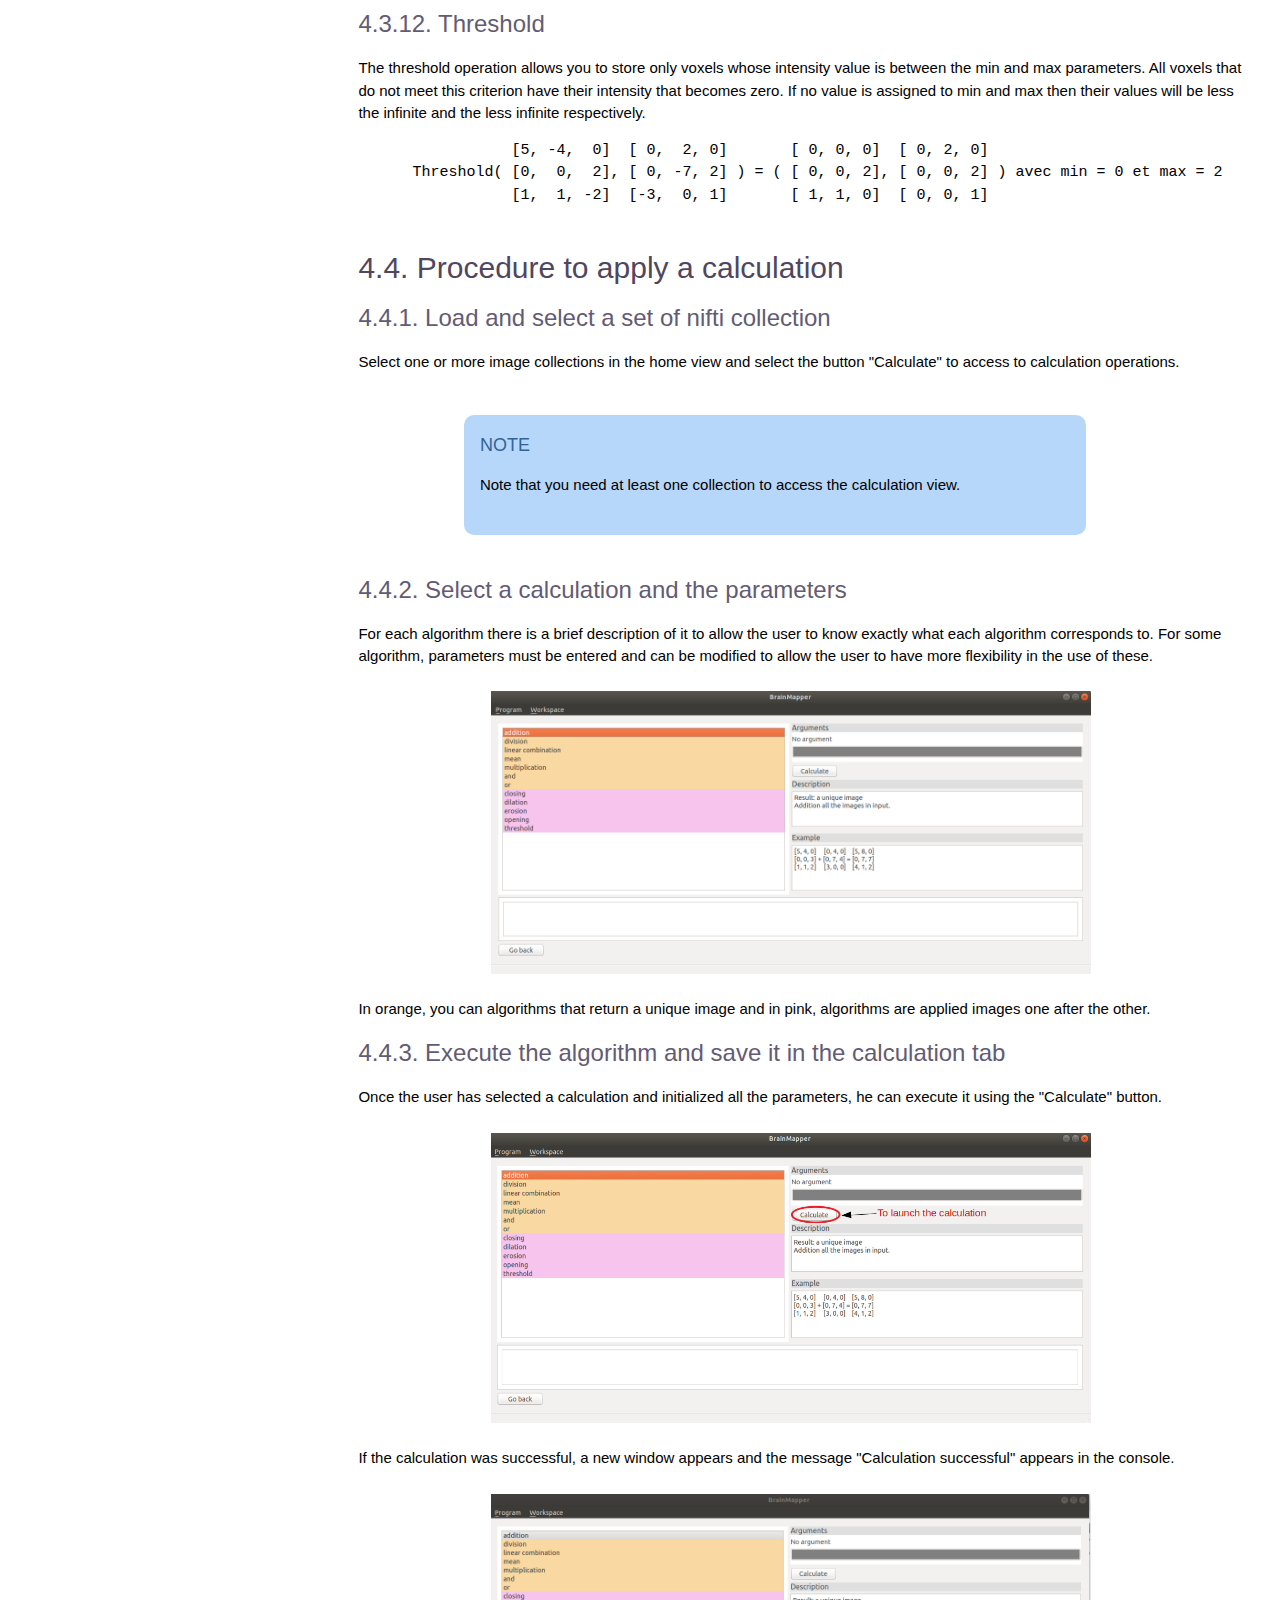
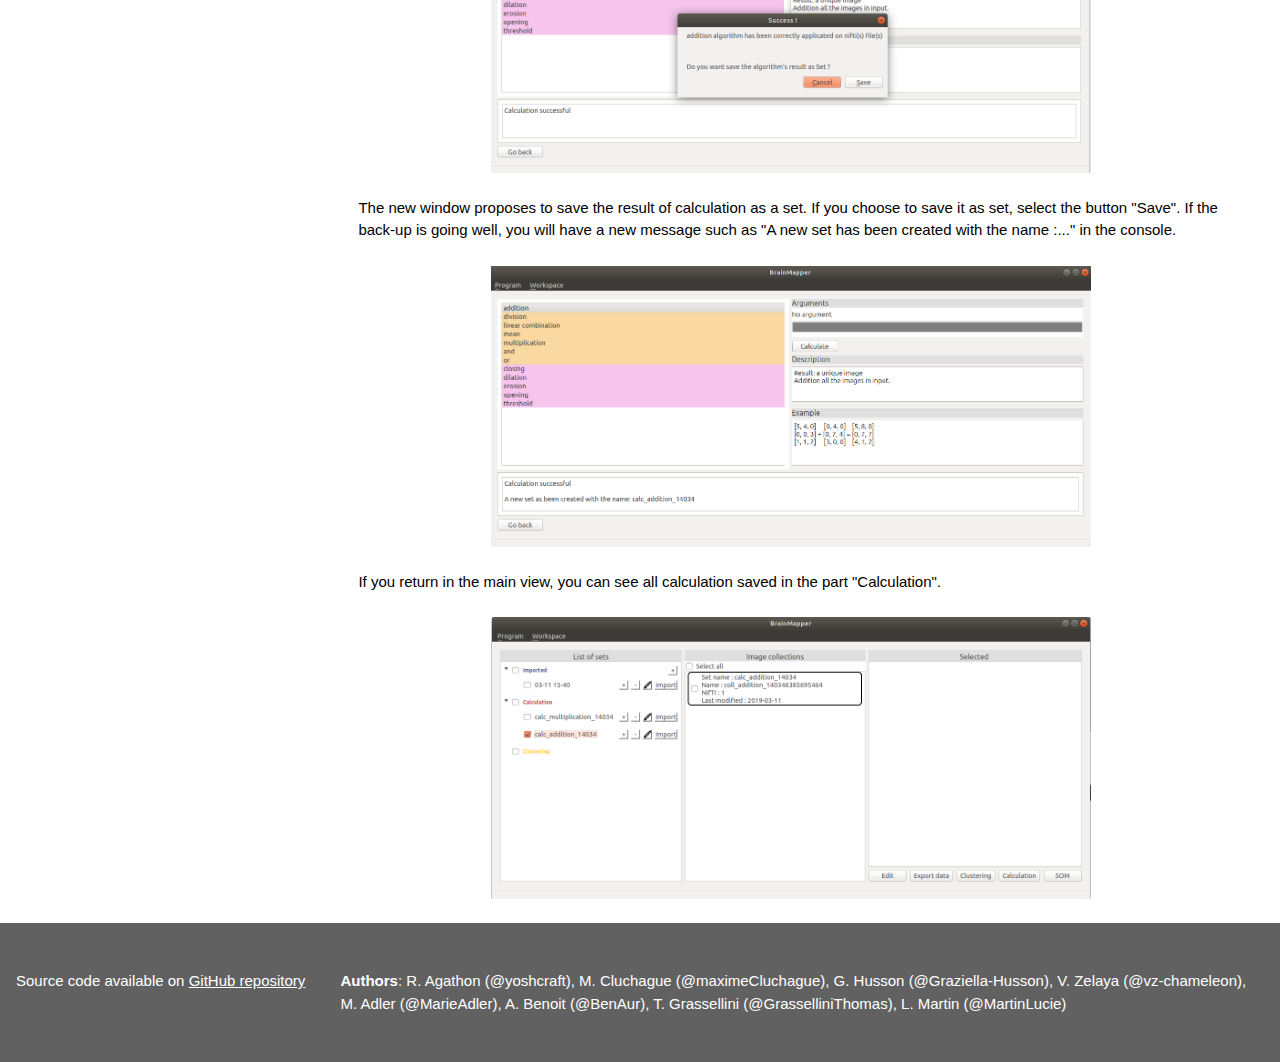
==== commit 0d26b646: "Documentation for calculation" ====
--- a/docs/calculations.html
+++ b/docs/calculations.html
@@ -26,36 +26,39 @@
             <a href="index.html" style="color : #5577ee"> Go back to home page </a>
             <ul class="toc_list">
           	   <li><a href="#41"><strong>4.1. Data extracted for calculation</strong></a></li>
-          	    <ul>
-          		      <li><a href="#411">4.1.1. How data is extracted</a></li>
-
-          	      </ul>
-              	<li><a href="#42"><strong>4.2. Optimization of calculations</strong></a></li>
+          	       <ul>
+          		         <li><a href="#411">4.1.1. How data is extracted</a></li>
+          	       </ul>
+
+                <li><a href="#42"><strong>4.2. Optimization of calculations</strong></a></li>
               	  <ul>
-              		<li><a href="#421">4.2.1. Adapted library</a></li>
-              		<li><a href="#422">4.2.2. Reduction of search space in data extraction</a></li>
+                  		<li><a href="#421">4.2.1. Adapted library</a></li>
+                  		<li><a href="#422">4.2.2. Reduction of search space in data extraction</a></li>
               	  </ul>
-              	<li><a href="#43"><strong>4.3. List of implemented calcul</strong></a></li>
-		  <ul>
-              		<li><a href="#431">4.3.1. Addition</a></li>
-            			<li><a href="#432">4.3.2. Division</a></li>
-                  <li><a href="#433">4.3.3. Linear combination</a></li>
-            			<li><a href="#434">4.3.4. Mean</a></li>
-            			<li><a href="#435">4.3.5. Multiplication</a></li>
-            			<li><a href="#436">4.3.6. And</a></li>
-            			<li><a href="#437">4.3.7. Or</a></li>
-            			<li><a href="#438">4.3.8. Closing</a></li>
-            			<li><a href="#439">4.3.9. Dilation</a></li>
-            			<li><a href="#4310">4.3.10. Erosion</a></li>
-            			<li><a href="#4311">4.3.11. Opening</a></li>
-            			<li><a href="#4312">4.3.12. Threshold</a></li>
-
-              	  </ul>
-		<li><a href="#script_env"><strong>4.4. Procedure to apply a calculation</strong></a></li>
-			<li><a href="#441">4.4.1. Load and select a set of nifti collection</a></li>
-			<li><a href="#442">4.4.2. Select a calculation and the parameters</a></li>
-              		<li><a href="#443">4.4.3. Execute the algorithm and save it in the calculation tab</a></li>
-                	<li><a href="#444">4.4.4. Have an overview of the results in the Edit view</a></li>
+
+                <li><a href="#43"><strong>4.3. List of implemented calcul</strong></a></li>
+		              <ul>
+                  		<li><a href="#431">4.3.1. Addition</a></li>
+                			<li><a href="#432">4.3.2. Division</a></li>
+                      <li><a href="#433">4.3.3. Linear combination</a></li>
+                			<li><a href="#434">4.3.4. Mean</a></li>
+                			<li><a href="#435">4.3.5. Multiplication</a></li>
+                			<li><a href="#436">4.3.6. And</a></li>
+                			<li><a href="#437">4.3.7. Or</a></li>
+                			<li><a href="#438">4.3.8. Closing</a></li>
+                			<li><a href="#439">4.3.9. Dilation</a></li>
+                			<li><a href="#4310">4.3.10. Erosion</a></li>
+                			<li><a href="#4311">4.3.11. Opening</a></li>
+                			<li><a href="#4312">4.3.12. Threshold</a></li>
+                  </ul>
+
+               <li><a href="#44"><strong>4.4. Procedure to apply a calculation</strong></a></li>
+                <ul>
+                    <li><a href="#441">4.4.1. Load and select a set of nifti collection</a></li>
+                    <li><a href="#442">4.4.2. Select a calculation and the parameters</a></li>
+                    <li><a href="#443">4.4.3. Execute the algorithm and save it in the calculation tab</a></li>
+                </ul>
+
               </ul>
         	</div>
         </div>
@@ -80,61 +83,174 @@
             </div>
 
 	<h2 id="43">4.3. List of implemented calcul</h2>
+    <p>All examples in this part are in 2D whereas all calculations in BrainMapper are in 3D. </p>
+
 		<h3 id="431">4.3.1. Addition</h3>
-			<p>The Addition algorithm make a addition with a collection of nifti makes the term some term of each voxel</p>
-		<h3 id="432">4.3.2. Boolean Intersection</h3>
-			<p>The Boolean intersection takes a set of files and returns a binary file of 0 and 1. A voxel with 1 value means that for every file this voxels have strictely positive intensity</p>
-		<h3 id="433">4.3.3. Boolean Union</h3>
-<p>The Boolean union takes a set of files and returns a binary file of 0 and 1. A voxel with 1 value means that there exists in at least some files nifti a voxel whose intensity is strictly positive</p>
-		<h3 id="434">4.3.4. Centroide</h3>
-			<p>This algorithm calculates the centroid of each cluster present in one or a set of nifti files</p>
-		<h3 id="435">4.3.5. Closing</h3>
-<p>In mathematical morphology, the closing of a set (binary image) A by a structuring element B is the erosion of the dilation of that set, A * B = ( A (+) B ) (-) B, denote the dilation and erosion, respectively. In image processing, closing is, together with opening, the basic workhorse of morphological noise removal. Opening removes small objects, while closing removes small holes.</p>
-		<h3 id="436">4.3.6. Dilatation</h3>
-<p>Dilation (usually represented by (+)) is one of the basic operations in mathematical morphology. Originally developed for binary images, it has been expanded first to grayscale images, and then to complete lattices. The dilation operation usually uses a structuring element for probing and expanding the shapes contained in the input image.</p>
-		<h3 id="437">4.3.7. Entropy</h3>
-<p>The entropy of an image is a decimal value that allows to characterize the degree of disorganization, or unpredictability of the information content of a system.</p>
-		<h3 id="438">4.3.8. Erosion</h3>
-<p>Erosion (usually represented by (-)) is one of two fundamental operations (the other being dilation) in morphological image processing from which all other morphological operations are based. It was originally defined for binary images, later being extended to grayscale images, and subsequently to complete lattices.</p>
-		<h3 id="439">4.3.9. Mean</h3>
-<p>The Mean process averages a set of nifti files. The algorithm performs the sum for all voxels present in each file the divides the value obtained by the number of files</p>
-		<h3 id="4310">4.3.10. Normalization</h3>
-<p>The normalization algorithm creates one nifti file result for each input nifti file. This algorithm create a file where the values for each voxel are between 0 and 1. Different ways exit to normalize a nifti file, you can select in the options panel the desired method</p>
-		<h3 id="4311">4.3.11. Opening</h3>
-<p>In morphological opening ( A (-) B ) (+) B, erosion operation removes objects that are smaller than structuring element B and dilation operation restores the shape of remaining objects. However, restoring accuracy in dilation operation highly depends on the type of structuring element and the shape of restoring objects. The opening by reconstruction method is able to restore the objects completely after erosion applied.</p>
-		<h3 id="4312">4.3.12. Threshold</h3>
-<p>The threshold operation allows you to store only voxels whose intensity value is between the min and max parameters. All voxels that do not meet this criterion have their intensity that becomes zero. If no value is assigned to min and max then their values will be less the infinite and the less infinite respectively.</p>
-	<h2>4.4. Procedure to apply a calculation</h2>
-		<h3 id="441">4.4.1. Load and select a set of nifti collection</h3>
-<p>Select one or more colifenings from nifti in the home view. Note that you need at least one collection to access the calculation view</p>
-		<h3 id="442">4.4.2. Select a calculation and the parameters</h3>
-<p>For each algorithm there is a brief description of it to allow the user to know exactly what each algorithm corresponds to. Finally for some algorithm there are parameters that must be entered and can be modified to allow the user to have more flexibility in the use of these.</p>
-<div style="padding-left: 15%; padding-top: 1%;padding-bottom: 1%;">
-              <img src="imgs/calculation/SelectionAlgorithme.png" style="width:80%">
-            </div>
-
-		<h3 id="443">4.4.3. Execute the algorithm and save it in the calculation tab</h3>
-<p>Once the user has selected a calculation and initialized all the parameters, he can execute it using the "Calculate" button located at the bottom right of the calculation view.</p>
-
-<div style="padding-left: 15%; padding-top: 1%;padding-bottom: 1%;">
-              <img src="imgs/calculation/capture.png" style="width:80%">
-            </div>
-
-<p>When the calculation has successfully run the user to a console return that allows him to have a summary of the calculation that was done with all the input file, the parameters, the nature of the file or output. .. etc. Finally, it is proposed to the user to record or not the calculation result (s).</p>
-
-<div style="padding-left: 15%; padding-top: 1%;padding-bottom: 1%;">
-              <img src="imgs/calculation/OngletCalculationsEtResultats.png" style="width:80%">
-            </div>
-
-		<h3 id="444">4.4.4. Have an overview of the results in the Edit view</h3>
-<p>Once you have saved your calculation result as a set, you can access it by returning to the home view in the calculation tab. You can then, for example, view the rendering in the edition view. Like the two pictures below :</p>
-<div style="padding-left: 15%; padding-top: 1%;padding-bottom: 1%;">
-              <img src="imgs/calculation/Vue3D.png" style="width:80%">
-            </div>
-<div style="padding-left: 15%; padding-top: 1%;padding-bottom: 1%;">
-              <img src="imgs/calculation/cerveauMorphologie.png" style="width:80%">
-            </div>
-        </div>
+			<p>The addition algorithm make an addition of all the input images</p>
+      <p>In the following example, we realize an addition on 3 images. Each value corresponds to the intensity of a point.</p>
+
+      <pre>
+      [5, 4, 0]     [0, 4, 0]     [0, 0, 2]   [5,  8, 2]
+      [0, 0, 3]  +  [0, 7, 4]  +  [3, 4, 2] = [3, 11, 9]
+      [1, 1, 2]     [3, 0, 0]     [0, 1, 2]   [4,  2, 2]
+      </pre>
+
+		<h3 id="432">4.3.2. Division</h3>
+			<p>The division algorithm adds the intensity of all input images and then divides this value by a coefficient</p>
+
+      <p>In the following example, we realize a division by 2 on 3 images. Each value corresponds to the intensity of a point.</p>
+
+      <pre>
+       [5, 4, 0]     [0, 4, 0]     [0, 0, 2]        [2.5,   4,   1]
+      ([0, 0, 3]  +  [0, 7, 4]  +  [3, 4, 2]) / 2 = [1.5, 5.5, 4.5]
+       [1, 1, 2]     [3, 0, 0]     [0, 1, 2]        [  2,   1,   1]
+      </pre>
+
+    <h3 id="433">4.3.3. Linear combination</h3>
+      <p>The linear combination algorithm adds the intensity of all input images but each image has all its intensity multiplied by a corresponding coefficient.</p>
+
+      <p>In the following example, we realize a linear combination on 3 images. Each value corresponds to the intensity of a point.</p>
+
+      <pre>
+      [5, 4, 0]       [0, 4, 0]        [0, 0, 2]      [10, 20,  4]
+      [0, 0, 3] *2 +  [0, 7, 4] *3  +  [3, 4, 2] *2 = [ 6, 29, 22]
+      [1, 1, 2]       [3, 0, 0]        [0, 1, 2]      [11,  4,  4]
+      </pre>
+
+  	<h3 id="434">4.3.4. Mean</h3>
+			<p>The mean algorithm adds the intensity of all the input images, and then divides this value by the number of images</p>
+
+      <p>In the following example, we realize a mean on 3 images. Each value corresponds to the intensity of a point.</p>
+
+      <pre>
+       [5, 4, 0]     [0, 4, 0]     [0, 0, 2]       [5/3,  8/3, 2/3]
+      ([0, 0, 3]  +  [0, 7, 4]  +  [3, 4, 2]) /3 = [  1, 11/3,   3]
+       [1, 1, 2]     [3, 0, 0]     [0, 1, 2]       [4/3,  2/3, 2/3]
+      </pre>
+
+		<h3 id="435">4.3.5. Multiplication</h3>
+      <p>The multiplication algorithm adds the intensity of all input images and then multiplies this value by a coefficient</p>
+
+      <p>In the following example, we realize a multiplication by 2 on 3 images. Each value corresponds to the intensity of a point.</p>
+
+      <pre>
+       [5, 4, 0]     [0, 4, 0]     [0, 0, 2]        [10, 16,  4]
+      ([0, 0, 3]  +  [0, 7, 4]  +  [3, 4, 2]) * 2 = [ 6, 22, 18]
+       [1, 1, 2]     [3, 0, 0]     [0, 1, 2]        [ 8,  4,  4]
+      </pre>
+
+    <h3 id="436">4.3.6. And</h3>
+      <p>The and algorithm realizes the boolean intersection of the input images. For each voxel in an image, if the intensity is superior to 0, this voxel is considered as true. The result is a unique image where each voxel is the intersection of voxels from the input images.</p>
+
+      <p>In the following example, we realize an intersection operation on 2 images. Each value corresponds to the intensity of a point.</p>
+
+      <pre>
+      [5, 4, 0]       [0, 4, 0]    [ true,  true, false]     [false,  true, false]   [false,  true, false]
+      [0, 0, 3]  AND  [0, 7, 4]  = [false, false,  true] AND [false,  true,  true] = [false, false,  true]
+      [1, 1, 2]       [3, 0, 0]    [ true,  true,  true]     [ true, false, false]   [ true, false, false]
+      </pre>
+
+    <h3 id="437">4.3.7. Or</h3>
+      <p>The or algorithm realizes the boolean union of the images in input. For each voxel in an image, if the intensity is superior to 0, this voxel is considered as true. The result is a unique image where each voxel is the union of voxels from the input images</p>
+
+      <p>In the following example, we realize an union operation on 2 images. Each value corresponds to the intensity of a point.</p>
+
+      <pre>
+      [5, 4, 0]      [0, 4, 0]    [ true,  true, false]    [false,  true, false]   [true,  true, false]
+      [0, 0, 3]  OR  [0, 7, 4]  = [false, false,  true] OR [false,  true,  true] = [false, true,  true]
+      [1, 1, 2]      [3, 0, 0]    [ true,  true,  true]    [ true, false, false]   [ true, true,  true]
+      </pre>
+
+    <h3 id="438">4.3.8. Closing</h3>
+      <p>This operation corresponds to a dilatation followed by an erosion.</p>
+
+      <p>In the following example, we realize a closing.</p>
+
+      <img src="imgs/calculation/ref.png" style="width:30%">
+      <img src="imgs/calculation/fermeture.png" style="width:30%">
+
+    <h3 id="439">4.3.9. Dilation</h3>
+      <p>Dilation has the effect of increasing the size of the objects, and to merge some of them, when the distance between them is smaller than the size of the structuring element.</p>
+
+      <p>In the following example, we realize a dilation.</p>
+
+      <img src="imgs/calculation/ref.png" style="width:30%">
+      <img src="imgs/calculation/dilation.png" style="width:30%">
+
+    <h3 id="4310">4.3.10. Erosion</h3>
+      <p>Erosion has the effect of eliminating objects or parts of objects whose size is smaller than that of the structuring element.</p>
+
+      <p>In the following example, we realize an erosion.</p>
+
+      <img src="imgs/calculation/ref.png" style="width:30%">
+      <img src="imgs/calculation/erosion.png" style="width:30%">
+
+    <h3 id="4311">4.3.11. Opening</h3>
+      <p>Opening is to remove detail smaller than a cross. This operation corresponds to an erosion followed by a dilatation.</p>
+
+      <p>In the following example, we realize an opening.</p>
+
+      <img src="imgs/calculation/ref.png" style="width:30%">
+      <img src="imgs/calculation/ouverture.png" style="width:30%">
+
+    <h3 id="4312">4.3.12. Threshold</h3>
+      <p>The threshold operation allows you to store only voxels whose intensity value is between the min and max parameters. All voxels that do not meet this criterion have their intensity that becomes zero. If no value is assigned to min and max then their values will be less the infinite and the less infinite respectively.</p>
+
+      <pre>
+                 [5, -4,  0]  [ 0,  2, 0]       [ 0, 0, 0]  [ 0, 2, 0]
+      Threshold( [0,  0,  2], [ 0, -7, 2] ) = ( [ 0, 0, 2], [ 0, 0, 2] ) avec min = 0 et max = 2
+                 [1,  1, -2]  [-3,  0, 1]       [ 1, 1, 0]  [ 0, 0, 1]
+      </pre>
+
+
+  	<h2 id="44">4.4. Procedure to apply a calculation</h2>
+  		<h3 id="441">4.4.1. Load and select a set of nifti collection</h3>
+        <p>Select one or more image collections in the home view and select the button "Calculate" to access to calculation operations.</p>
+
+        <div style="padding-left: 12%; padding-top:3%; padding-bottom:3%">
+           <div class="alert note-info" role="alert">
+           <h5 style="color:#306499;">NOTE</h5>
+           <p>Note that you need at least one collection to access the calculation view.</p>
+         </div>
+        </div>
+
+      <h3 id="442">4.4.2. Select a calculation and the parameters</h3>
+        <p>For each algorithm there is a brief description of it to allow the user to know exactly what each algorithm corresponds to. For some algorithm, parameters must be entered and can be modified to allow the user to have more flexibility in the use of these.</p>
+
+        <div style="padding-left: 15%; padding-top: 1%;padding-bottom: 1%;">
+              <img src="imgs/calculation/calculationView.png" style="width:80%">
+        </div>
+
+        <p>In orange, you can algorithms that return a unique image and in pink, algorithms are applied images one after the other.</p>
+
+      <h3 id="443">4.4.3. Execute the algorithm and save it in the calculation tab</h3>
+        <p>Once the user has selected a calculation and initialized all the parameters, he can execute it using the "Calculate" button.</p>
+
+        <div style="padding-left: 15%; padding-top: 1%;padding-bottom: 1%;">
+              <img src="imgs/calculation/calculationButton.png" style="width:80%">
+        </div>
+
+        <p>If the calculation was successful, a new window appears and the message "Calculation successful" appears in the console.</p>
+
+        <div style="padding-left: 15%; padding-top: 1%;padding-bottom: 1%;">
+              <img src="imgs/calculation/calculationSuccess.png" style="width:80%">
+        </div>
+
+        <p>The new window proposes to save the result of calculation as a set. If you choose to save it as set, select the button "Save".
+        If the back-up is going well, you will have a new message such as "A new set has been created with the name :..." in the console.</p>
+
+        <div style="padding-left: 15%; padding-top: 1%;padding-bottom: 1%;">
+              <img src="imgs/calculation/calculationSaved.png" style="width:80%">
+        </div>
+
+        <p>If you return in the main view, you can see all calculation saved in the part "Calculation".</p>
+
+        <div style="padding-left: 15%; padding-top: 1%;padding-bottom: 1%;">
+              <img src="imgs/calculation/calculation.png" style="width:80%">
+        </div>
+
+
+          </div>
       </div>
     </div>
 
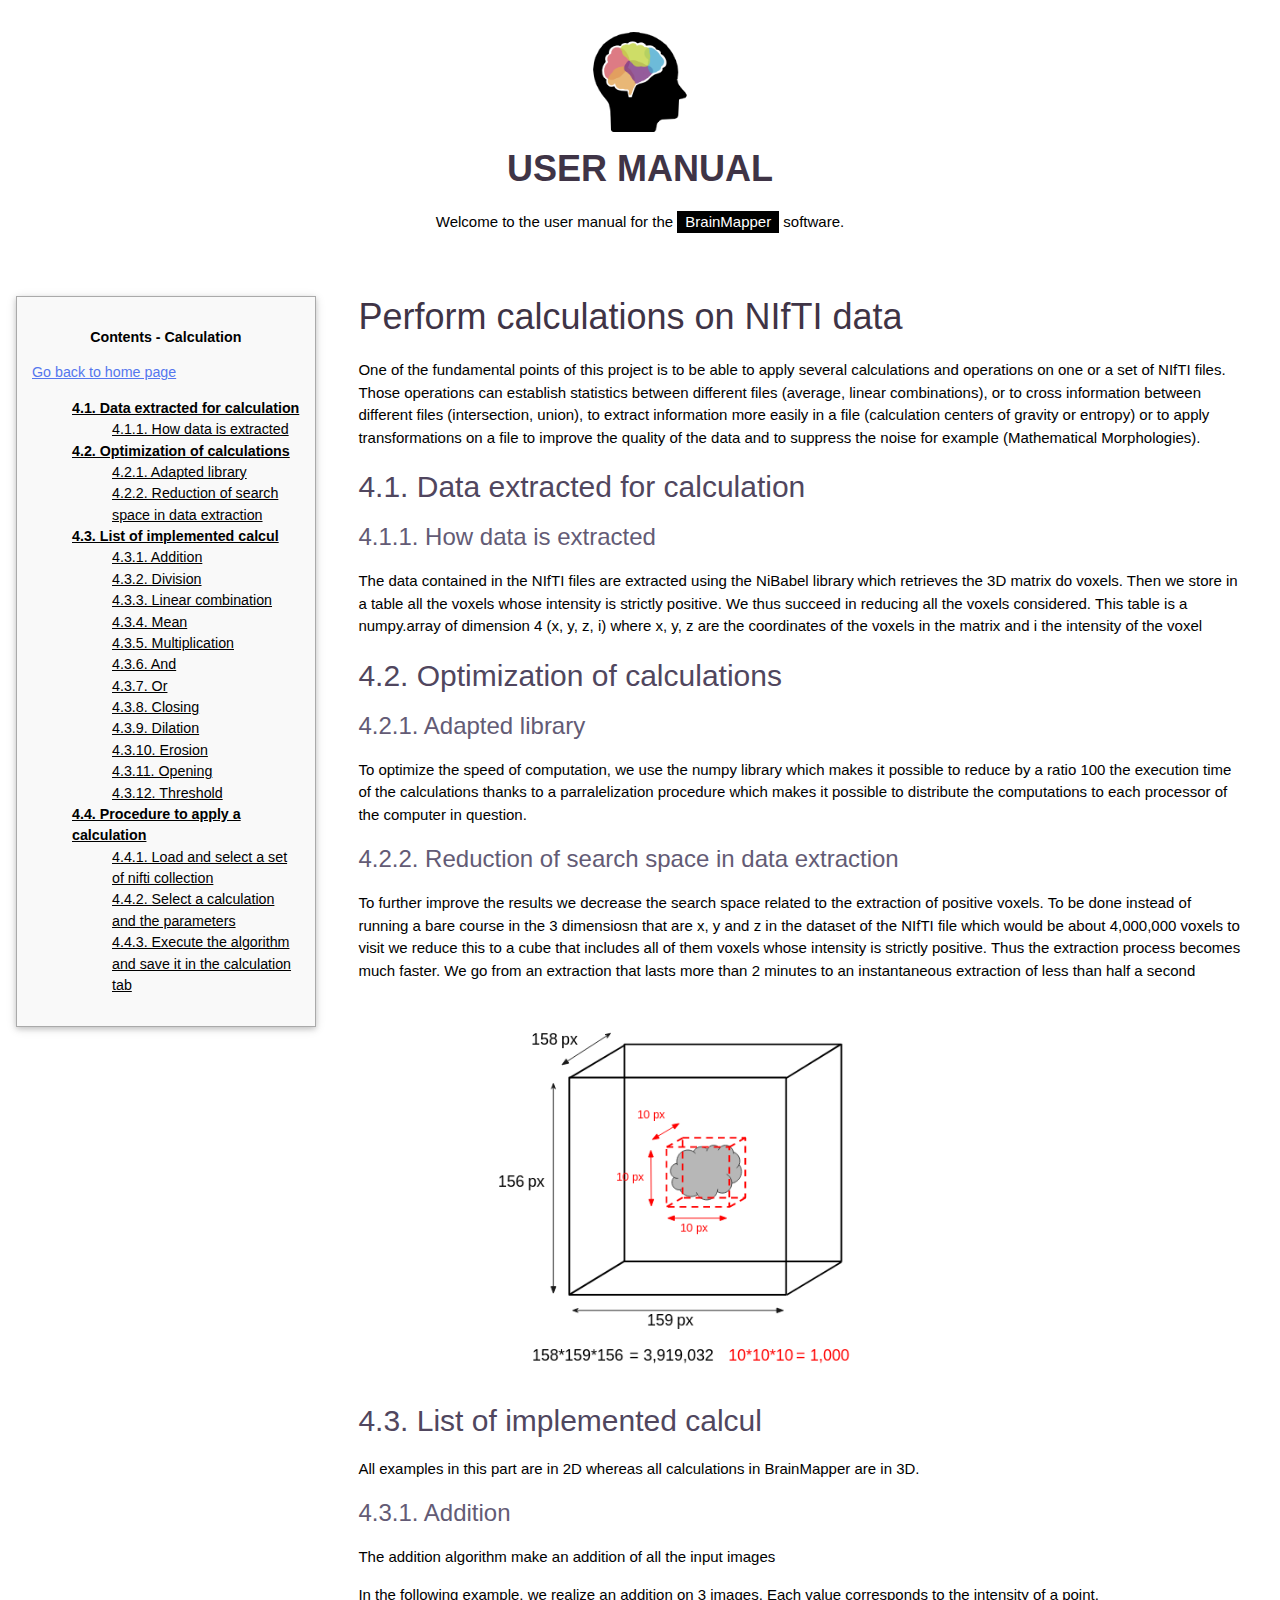
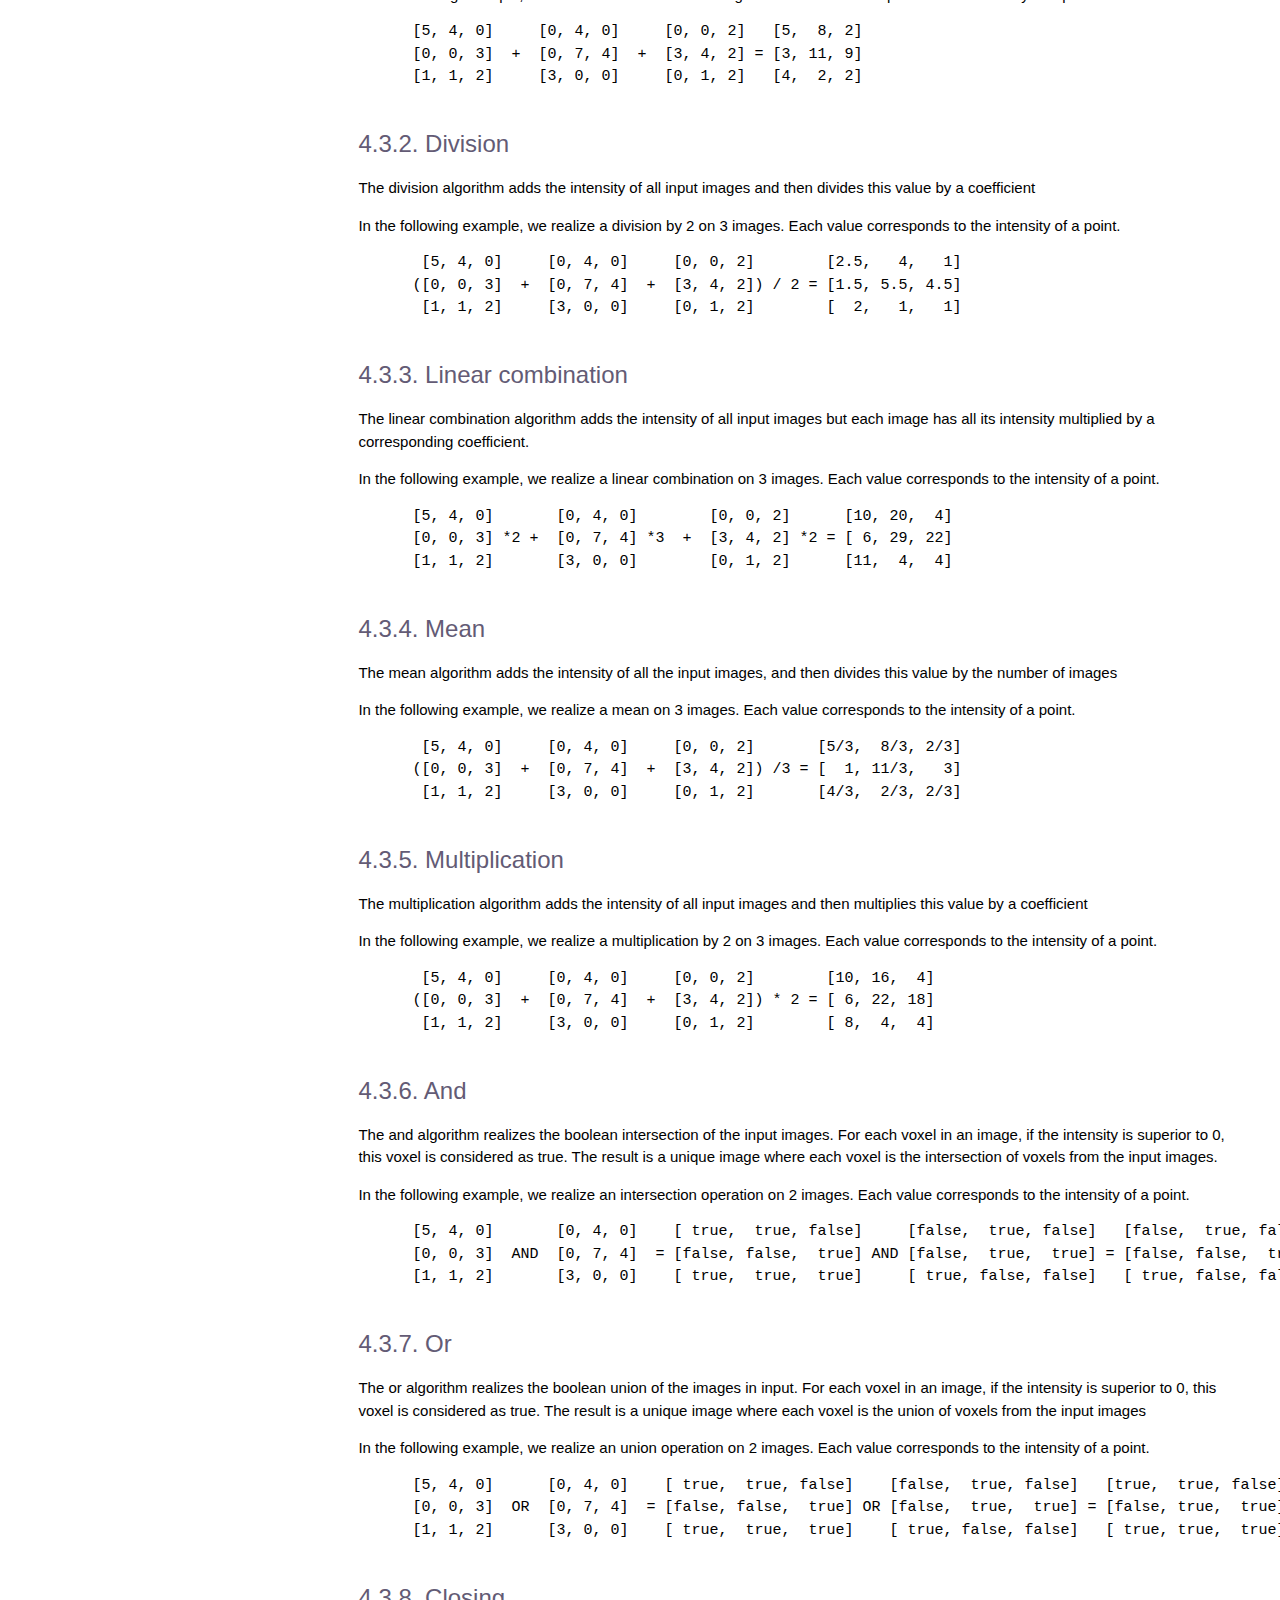
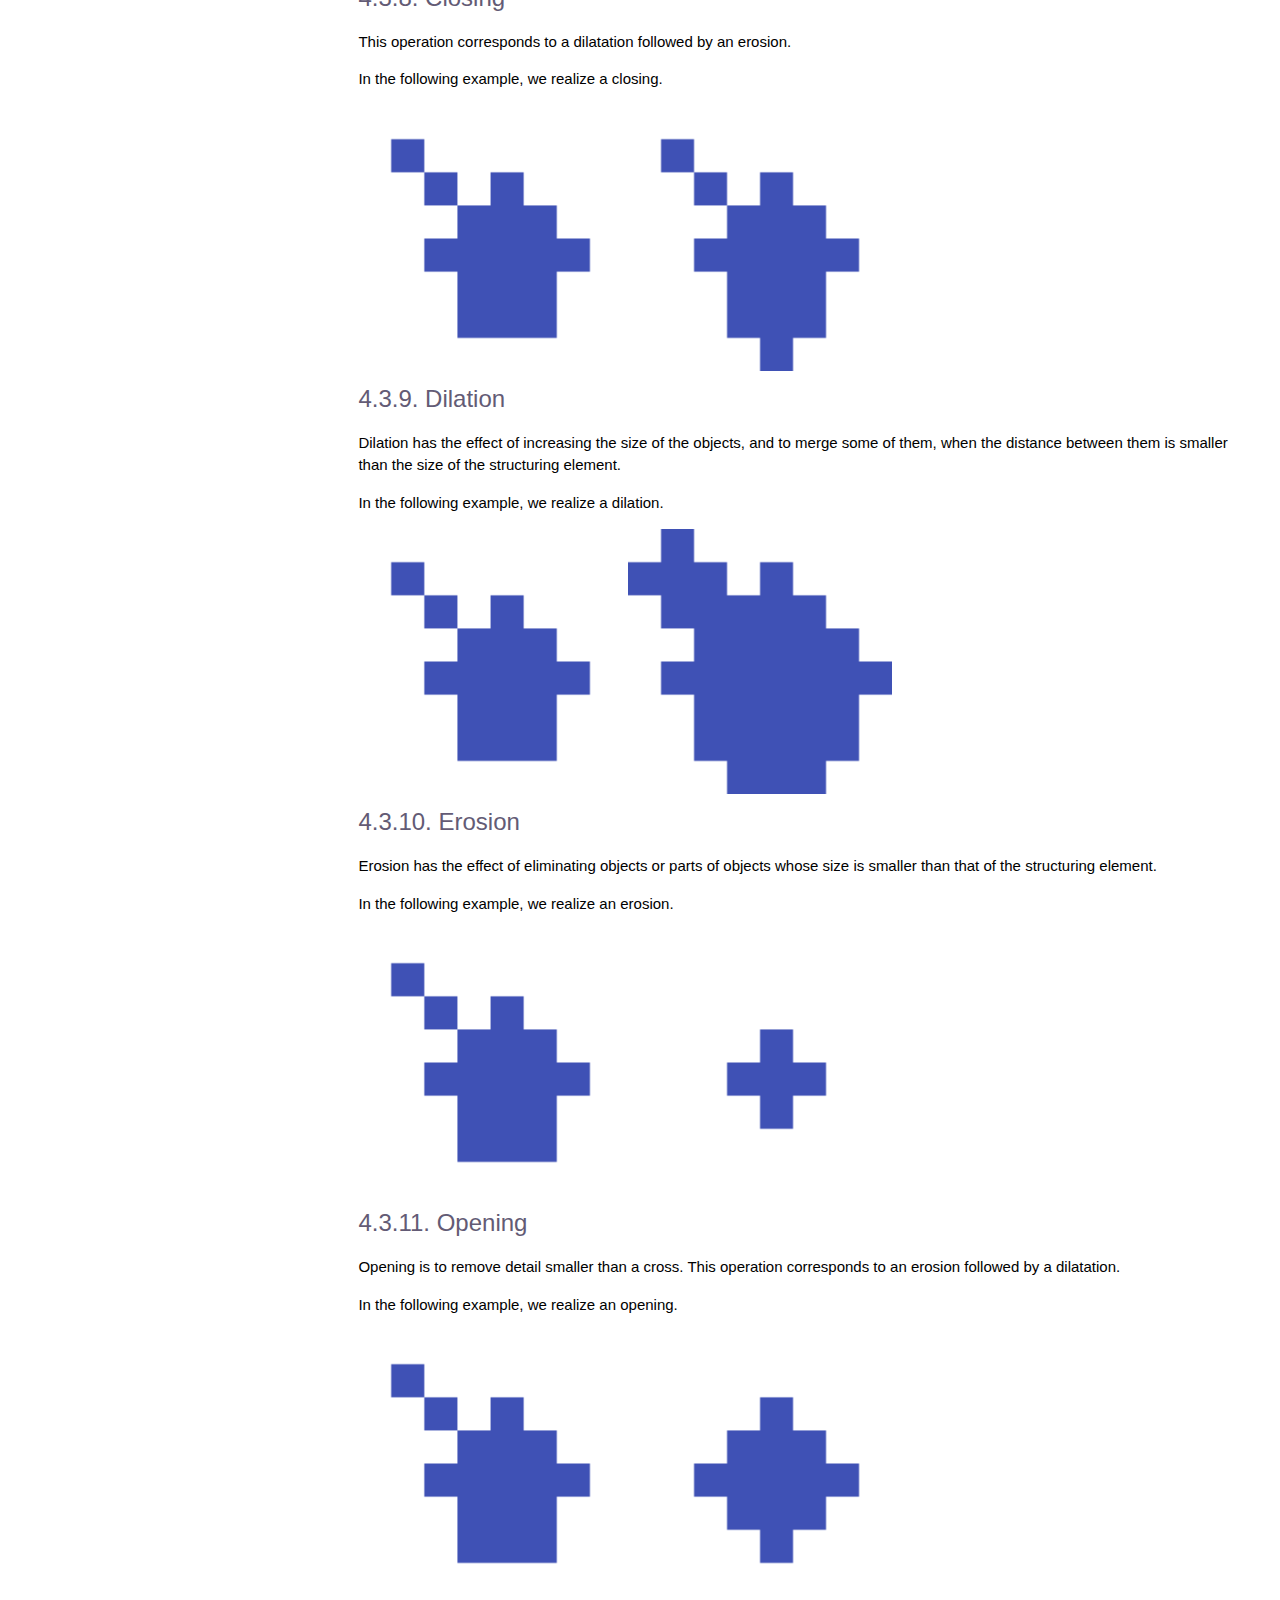
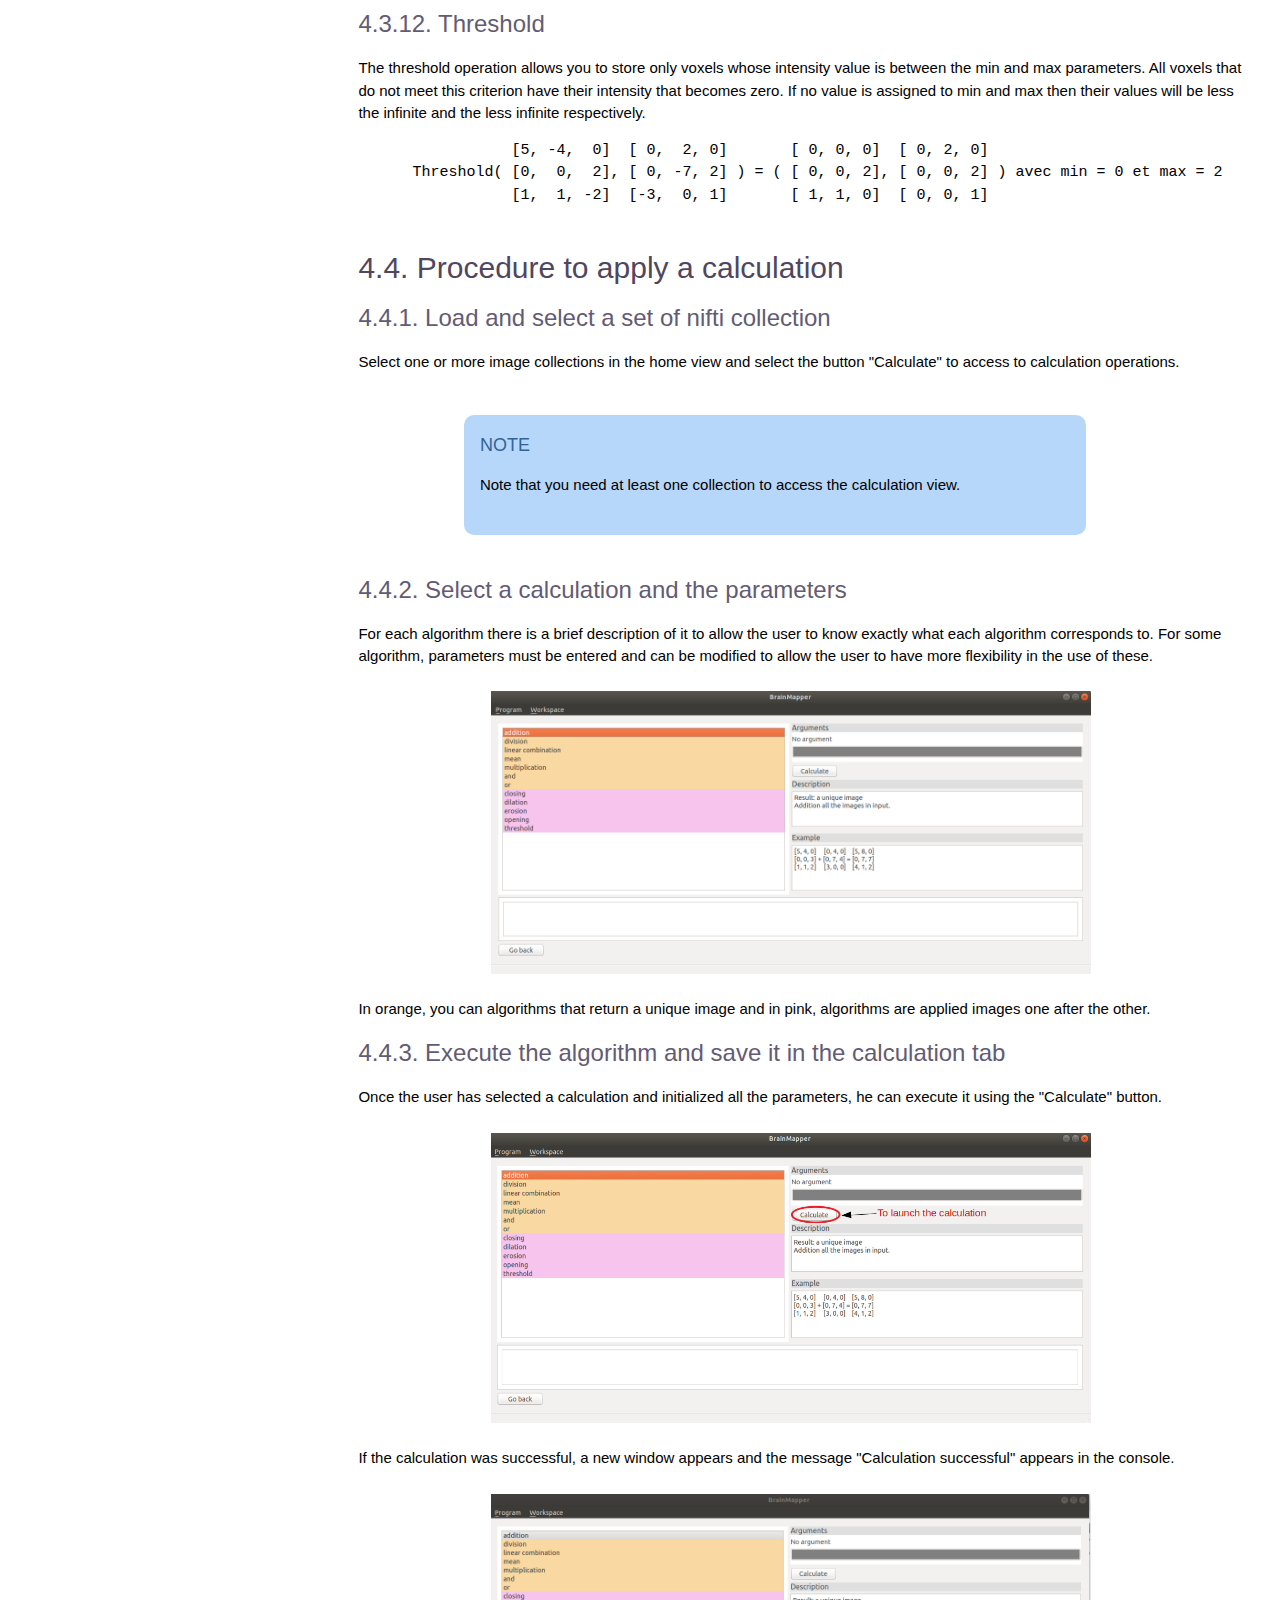
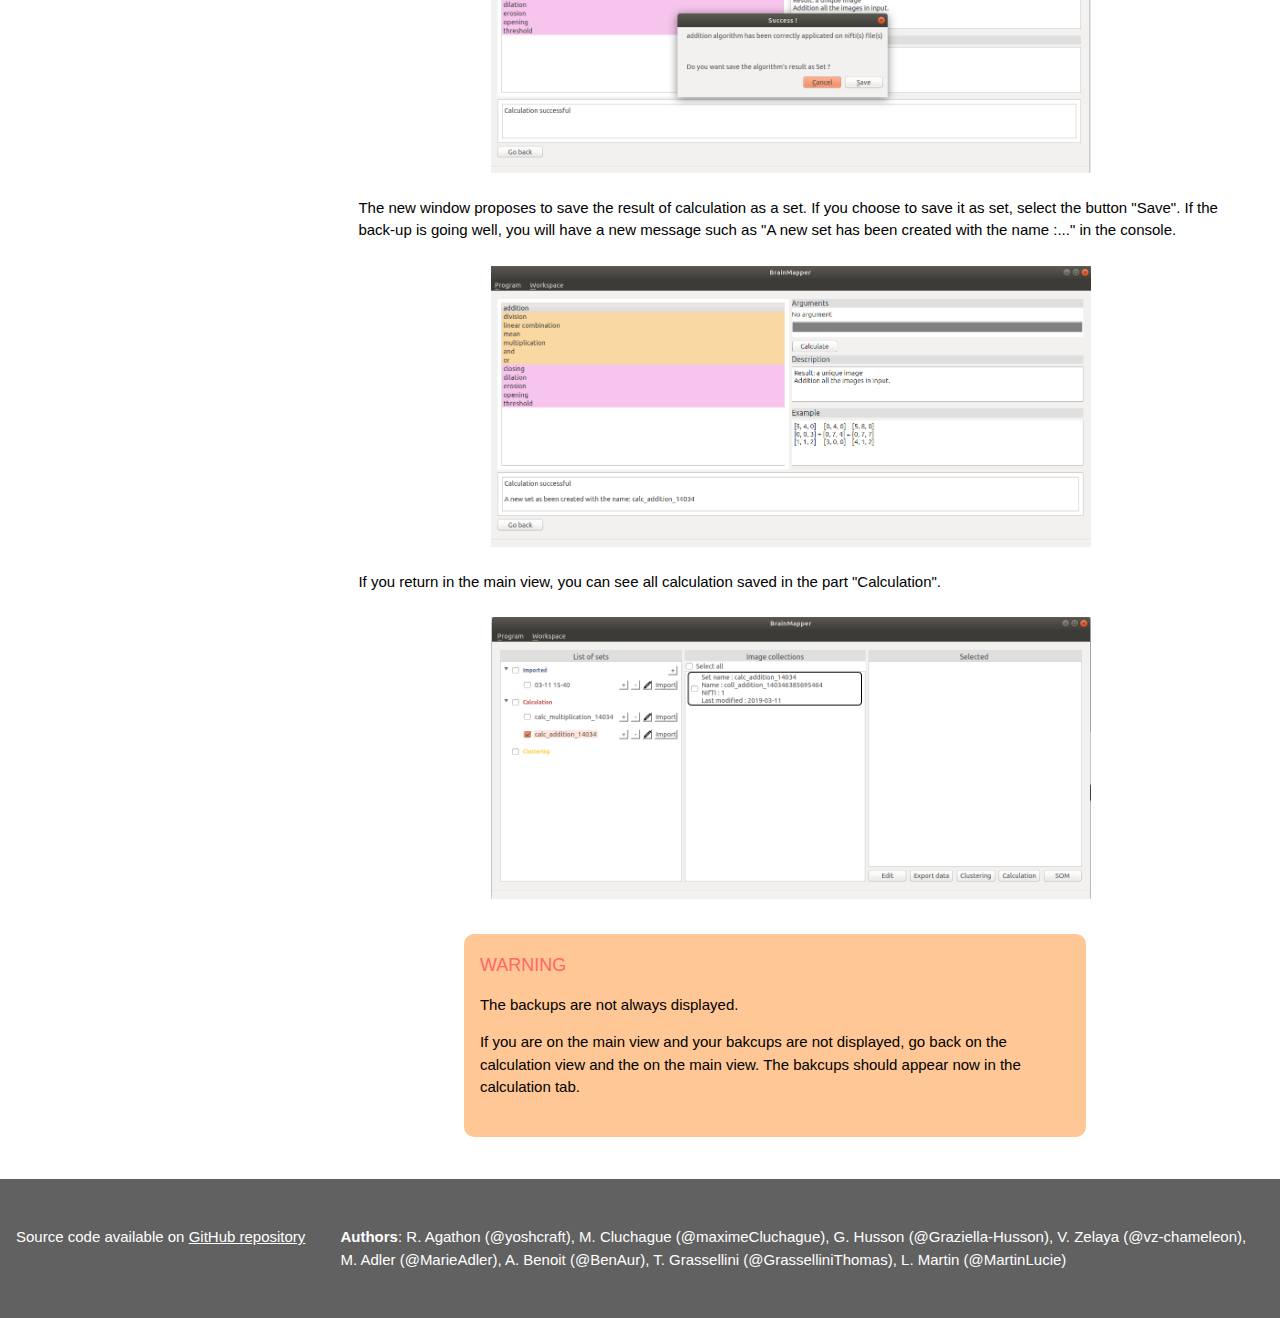
==== commit 840fc97d: "Merge branch 'master' of https://github.com/TELECOMNancy/BrainMapperV2" ====
--- a/docs/calculations.html
+++ b/docs/calculations.html
@@ -249,6 +249,16 @@
               <img src="imgs/calculation/calculation.png" style="width:80%">
         </div>
 
+        <div style="padding-left: 12%; padding-top:3%; padding-bottom:3%">
+          <div class="alert alert-info" role="alert">
+          <h5 style="color:#f66;">WARNING</h5>
+          <p>The backups are not always displayed.</p>
+          <p>If you are on the main view and your bakcups are not displayed, go back on the calculation view and the on the main view.
+            The bakcups should appear now in the calculation tab.
+          </p>
+          </div>
+        </div>
+
 
           </div>
       </div>
